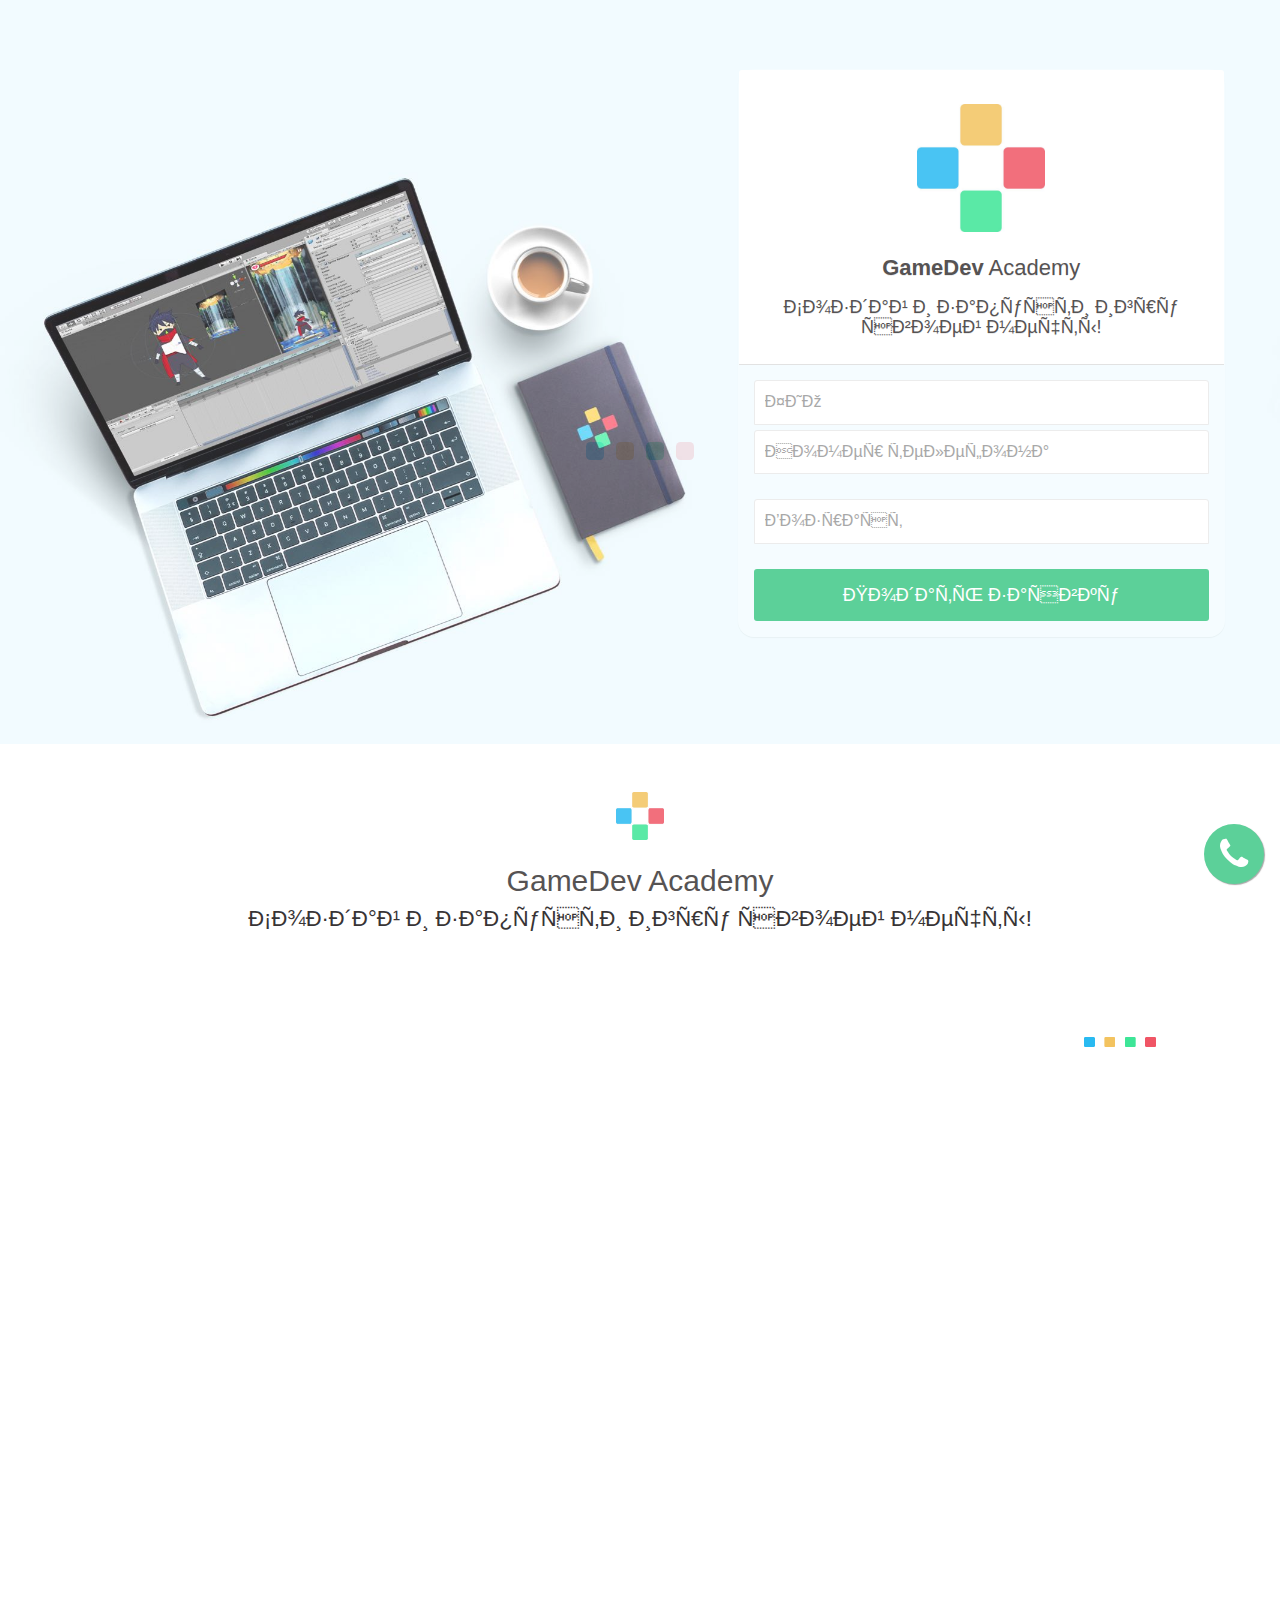
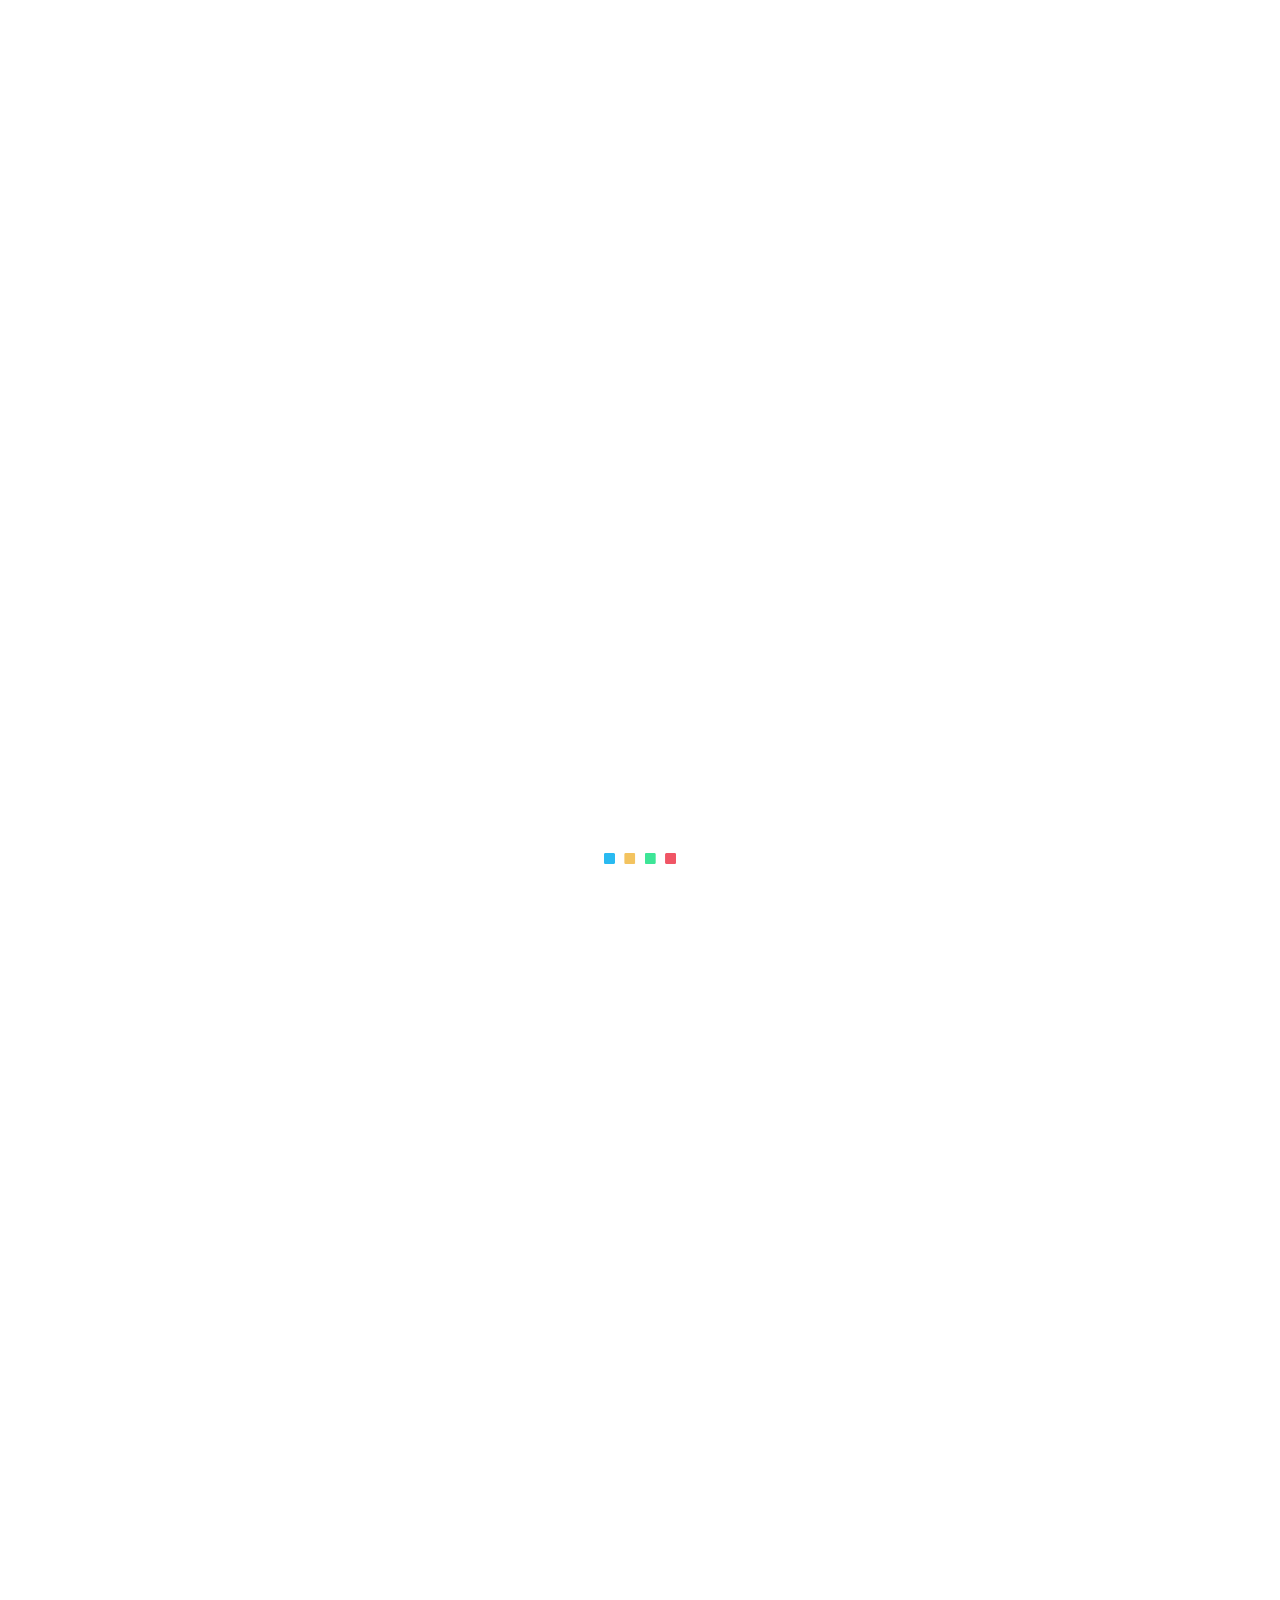
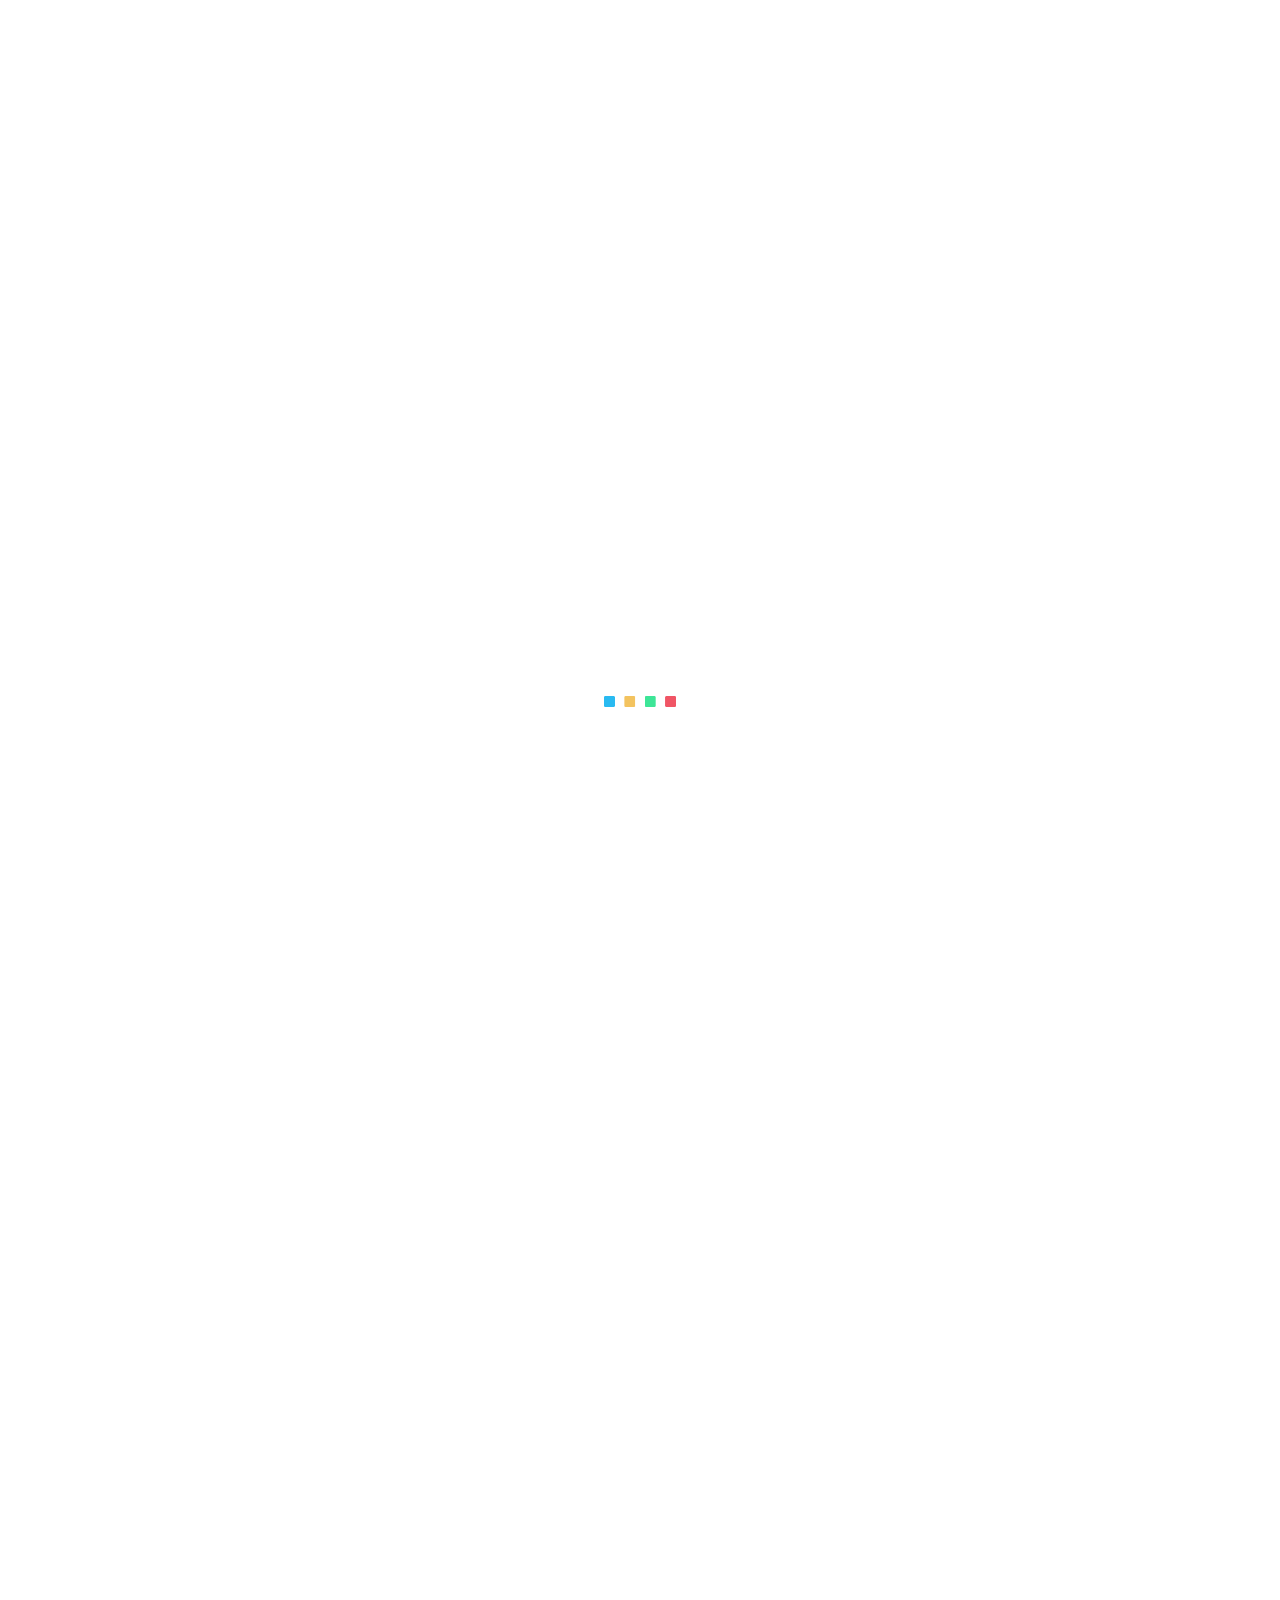
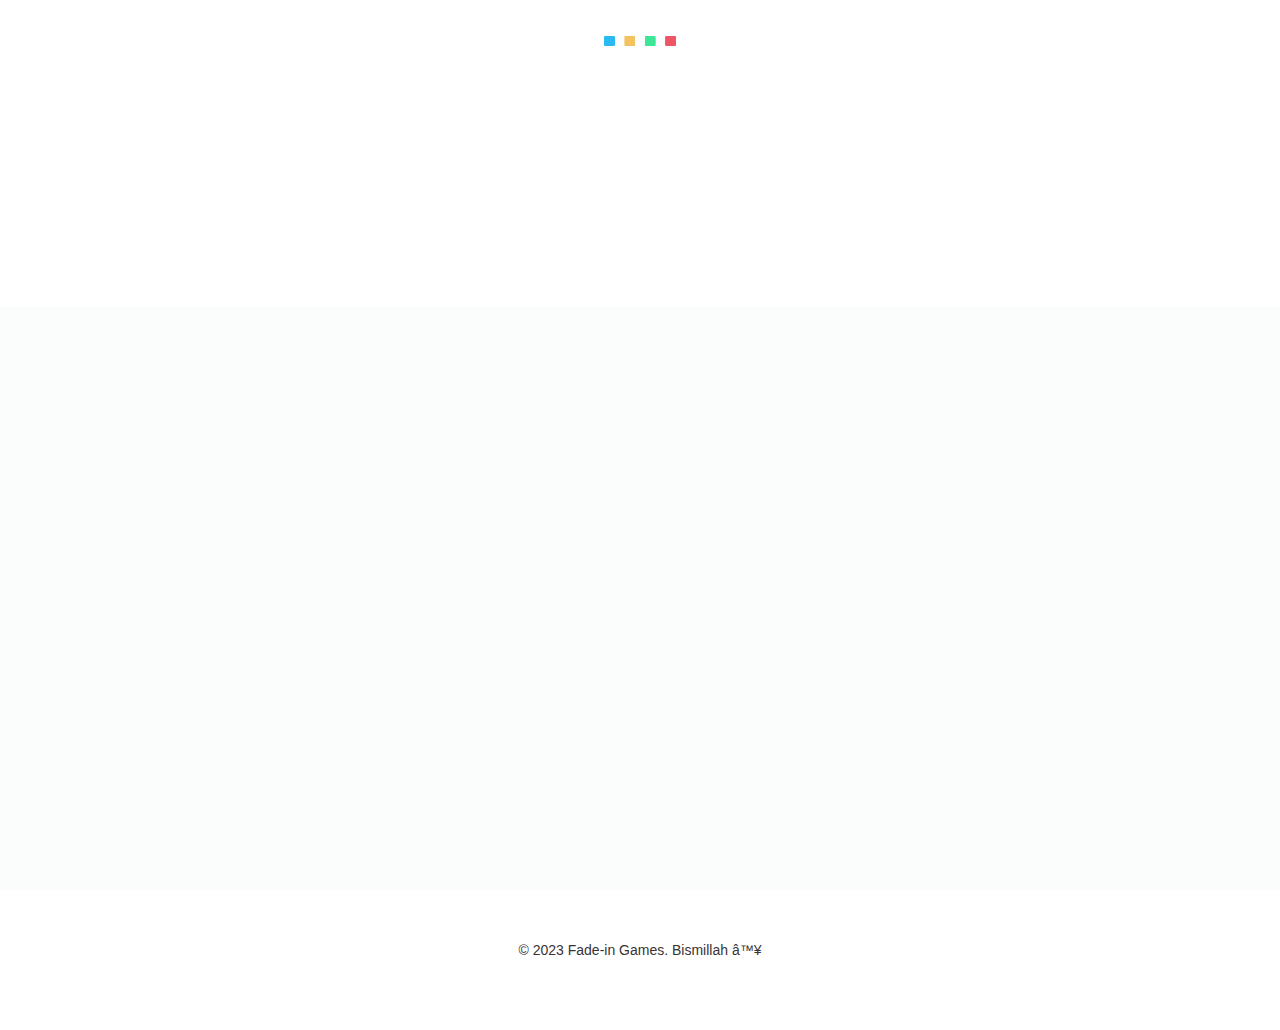
==== index.html @ 9c3e8453 "Program photo changed" ====
<!DOCTYPE html>
<html lang="en">
<head>

	<!-- Yandex.Metrika counter -->
	<script type="text/javascript" >
	   (function(m,e,t,r,i,k,a){m[i]=m[i]||function(){(m[i].a=m[i].a||[]).push(arguments)};
	   m[i].l=1*new Date();k=e.createElement(t),a=e.getElementsByTagName(t)[0],k.async=1,k.src=r,a.parentNode.insertBefore(k,a)})
	   (window, document, "script", "https://mc.yandex.ru/metrika/tag.js", "ym");

	   ym(52351150, "init", {
	        id:52351150,
	        clickmap:true,
	        trackLinks:true,
	        accurateTrackBounce:true,
	        webvisor:true
	   });
	</script>
	<noscript><div><img src="https://mc.yandex.ru/watch/52351150" style="position:absolute; left:-9999px;" alt="" /></div></noscript>
	<!-- /Yandex.Metrika counter -->
	
	<!-- Global site tag (gtag.js) - Google Analytics -->
	<script async src="https://www.googletagmanager.com/gtag/js?id=UA-133959847-2"></script>
	<script>
	  window.dataLayer = window.dataLayer || [];
	  function gtag(){dataLayer.push(arguments);}
	  gtag('js', new Date());

	  gtag('config', 'UA-133959847-2');
	</script>

	<!-- Facebook Pixel Code -->
	<script>
	  !function(f,b,e,v,n,t,s)
	  {if(f.fbq)return;n=f.fbq=function(){n.callMethod?
	  n.callMethod.apply(n,arguments):n.queue.push(arguments)};
	  if(!f._fbq)f._fbq=n;n.push=n;n.loaded=!0;n.version='2.0';
	  n.queue=[];t=b.createElement(e);t.async=!0;
	  t.src=v;s=b.getElementsByTagName(e)[0];
	  s.parentNode.insertBefore(t,s)}(window, document,'script',
	  'https://connect.facebook.net/en_US/fbevents.js');
	  fbq('init', '600857067360847');
	  fbq('track', 'PageView');
	</script>
	<noscript><img height="1" width="1" style="display:none"
	  src="https://www.facebook.com/tr?id=600857067360847&ev=PageView&noscript=1"
	/></noscript>
	<!-- End Facebook Pixel Code -->
 
	<meta charset="utf-8">
	<meta name="viewport" content="width=device-width, initial-scale=1.0">
	<meta name="description" content="">
	<title>GameDev Academy - Академия разработок видеоигр</title>

	<link rel="shortcut icon" href="images/gda_small_logo.png" />
	 
	<link rel="stylesheet" href="https://stackpath.bootstrapcdn.com/bootstrap/4.1.3/css/bootstrap.min.css" integrity="sha384-MCw98/SFnGE8fJT3GXwEOngsV7Zt27NXFoaoApmYm81iuXoPkFOJwJ8ERdknLPMO" crossorigin="anonymous">
	<link href="css/bootstrap.css" rel="stylesheet">
	 
	<link href="css/main.css" rel="stylesheet">
	<link rel="stylesheet" href="css/animate.css">
 
    <!-- Font Awesome -->
    <link rel="stylesheet" href="https://maxcdn.bootstrapcdn.com/font-awesome/4.5.0/css/font-awesome.min.css">

	<script src="js/wow.min.js"></script>
  	<script>new WOW().init();</script>
  	<script src="https://ajax.googleapis.com/ajax/libs/jquery/2.2.4/jquery.min.js"></script>
  	<!-- <script src="telegramform.js"></script> -->
  	<script src="js/pace.js"></script>
  	<script src="js/smoothscroll.js"></script>

  	<!-- Latest compiled and minified JavaScript -->
	<script src="https://maxcdn.bootstrapcdn.com/bootstrap/3.3.7/js/bootstrap.min.js" integrity="sha384-Tc5IQib027qvyjSMfHjOMaLkfuWVxZxUPnCJA7l2mCWNIpG9mGCD8wGNIcPD7Txa" crossorigin="anonymous"></script>

  	<script type="text/javascript">
  		$('#myModal').on('shown.bs.modal', function () {
		  $('#myInput').trigger('focus')
		})
  	</script>

  	<script>
	  const scriptURL = 'https://script.google.com/macros/s/AKfycbx-vYdTCWG-w7_hTdAY9pn3_7yDJIlyj8lQNQ4iPvwIzpbuR6Q/exec'
	  const form = document.forms['submit-to-google-sheet']

	  form.addEventListener('submit', e => {
	    e.preventDefault()
	    fetch(scriptURL, { method: 'POST', body: new FormData(form)})
	      .then(response => console.log('Success!', response))
	      .catch(error => console.error('Error!', error.message))
	  })
	</script>

</head>

<body>
		<!-- <div class="preloader"></div> -->
	    <div class="spn_hol">
	        <div class="spinner">
	            <div class="bounce1"></div>
	            <div class="bounce2"></div>
	            <div class="bounce3"></div>
	            <div class="bounce4"></div>
	        </div>
	    </div>

		<main id="HOME" class="masthead" role="main">

            <!-- <nav class="navbar navbar-default navbar-fixed-top navbar-expand-lg navbar-expand-md" role="navigation">
                <div class="container">
                	<div class="navbar-header">
                        <button type="button" class="navbar-toggle" data-toggle="collapse" data-target="#myNavbar">
                            <span class="icon-bar"></span>
                            <span class="icon-bar"></span>
                            <span class="icon-bar"></span>                        
                        </button>
                        <a class="navbar-brand" href="#">
                            <img src="images/logo.jpg" alt="Logo">
                        </a>
                    </div>

                    <div class="collapse navbar-collapse" id="myNavbar">
                        <ul class="nav navbar-nav navbar-right">
                            <li><a href="#HOME">ГЛАВНАЯ </a> </li>
                            <li><a href="#COURSES">КУРСЫ </a> </li>
                            <li><a href="#PORTFOLIO">ПОРТФОЛИО </a></li>
                            <li><a href="#CONTACT">КОНТАКТЫ </a> </li>
                        </ul>
                    </div>
                </div>
            </nav> -->
			<div class="container home-container">
	 
				<div class="row">
					<div class="col-md-7 col-lg-7"></div>
					<div class="col-md-5 col-lg-5 col-sm-12 col-md-inset-7 col-lg-inset-7 subscribe">

	                    <div class="panel panel-default" id="form">
	                        <div class="panel-heading">                                
	                            <div class="row-fluid user-row">
	                                <img src="images/gda_logo.jpg" class="img-responsive" alt="Conxole Admin" width="128px"/>
	                                <h1>
	                                	<strong>GameDev</strong> Academy
	                                </h1>
	                            	<h2>
	                            		Создай и запусти игру своей мечты!
	                            	</h2>
	                            </div>
	                        </div>
	                        <div class="panel-body">
	                            <form autocomplete="off" class="form-signin" method="POST" target="_self" action="https://docs.google.com/forms/d/e/1FAIpQLSfU4tK6GaS7bMU9CHMwV8aLepUBGXRO9-pkcdLb3U8bGS9gng/formResponse">
	                                <fieldset>
	                                    <input class="form-control" placeholder="ФИО" id="username" type="text" name="entry.1613875098">
	                                    <input class="form-control" placeholder="Номер телефона" id="phone" type="text" pattern="\+7\d{10}||\+7 \d{10}" required oninvalid="setCustomValidity('Пожалуйста введите номер телефона в формате +7 777 111 22 33')"
    										onchange="try{setCustomValidity('')}catch(e){}" name="entry.1629780840">
    									<br>
	                                    <input class="form-control" placeholder="Возраст" id="age" type="text" name="entry.1872492607">
	                                    <br>
                                		<input class="modal-type" type="hidden" id="typeModal" value="Заявка" name="entry.125601594">
	                                    <input class="wow bounceIn btn btn-lg btn-success btn-block" type="submit" id="submit" value="Подать заявку">
	                                </fieldset>
	                            </form>
	                        </div>
	                        </div>
	                    </div>

						<span id="result" class="alertMsg"></span> </div>
					</div>
	 
					<!-- <a href="index.html#COURSES" class="scrollto">
						<p style="color: #383435">УЗНАТЬ БОЛЬШЕ</p>
						<p class="scrollto--arrow">
							<img src="images/scroll_down.png" alt="scroll down arrow">
						</p>
					</a> -->
				</div>
			</div>
		</main>
 
 		<!-- Main Info -->
		<div class="section-title wow fadeIn data-wow-duration="1s" data-wow-delay=".5s"" id="COURSES">
	  			<img src="images/gda_logo.jpg" class="img-responsive" alt="Conxole Admin" width="48px" /> 

				<h3>GameDev Academy</h3>
				<h4>Создай и запусти игру своей мечты!</h4>
			
			<br/>

            <div class="row features">
                <div class="col-md-3 col-sm-12 col-xs-12"> </div>
                <div class="col-md-6 col-sm-12 col-xs-12 wow fadeIn" data-wow-duration="1s" data-wow-delay=".5s">
					<div class="embed-responsive embed-responsive-16by9">
						<!-- <iframe src="https://player.vimeo.com/video/205907600" class="embed-responsive-item"></iframe> -->
						<iframe width="560" height="315" src="https://www.youtube.com/embed/Qjyi-Yd_zhw" frameborder="0" allow="accelerometer; autoplay; encrypted-media; gyroscope; picture-in-picture" allowfullscreen></iframe>
					</div>
				<br/>
				</div>
			</div>
		</div>

		<!-- <hr/> -->
		<a href="" data-toggle="modal" data-target="#apply">
			<img src="images/gda_hor_logo.jpg" width="72px" style="margin: auto; display: block;">
		</a>

		<div class="section-title wow fadeIn">
			<h3>Наши курсы</h3>
			<h4>Сейчас открыт набор в группы</h4>
		</div>

		<!-- Courses -->
		<section class="row features row-eq-height">

			<div class="col-md-1"></div>
			<div class="col-sm-12 col-md-10">

				<div class="row">

					<div class="row-eq-height col-md-4 col-sm-12 col-xs-12 wow fadeInUp data-wow-duration="1s" data-wow-delay=".5s"">
		              <div class="card mb-4 shadow-sm" style="padding: 0px 0px 8px 0px; background-color: #FBFCFC;">
						<a href="" data-toggle="modal" data-target="#infoScripting">
		                	<img class="card-img-top" src="images/1.jpg" data-holder-rendered="true">
		                </a>
		                <div class="card-body" align="center">

			                <h6 style="margin-left: 16px; text-align: left;">
			                	- Обучение в программах: Unity 3D, Visual Studio. <br/>
								- Программирование на языке C#, создание UI/UX, сборка собственных проектов...
								<a href="" data-toggle="modal" data-target="#infoScripting">
									<strong>подробнее</strong>
								</a>
			                </h6>
		                  
		                  	<br/>

		                  	<button class="btn btn-error" data-toggle="modal" data-whatever="Программирование" data-target="#apply" style="margin: 4px;">
		                  		Подать заявку
		                  	</button>

                            <!-- <input class="wow bounceIn btn btn-error" data-toggle="modal" data-whatever="Программирования" data-target="#apply" style="margin: 4px;" value="Подать заявку"> -->

		                	<!-- <small class="text-muted">8 недель</small> -->
		                </div>
		              </div>
		            </div>
					<div class="row-eq-height col-md-4 col-sm-12 col-xs-12 wow fadeInUp data-wow-duration="1s" data-wow-delay=".5s"">
		              <div class="card mb-4 shadow-sm" style="padding: 0px 0px 8px 0px; background-color: #FBFCFC;">
						<a href="" data-toggle="modal" data-target="#infoAnimation">
		                	<img class="card-img-top" src="images/2.jpg" data-holder-rendered="true">
		                </a>
		                <div class="card-body" align="center">

			                <h6 style="margin-left: 16px; text-align: left;">
			                	- Обучение в программах: Adobe Photoshop, Animate. <br/>
			                	- Раскадровка, аниматика, композиция кадров,
			                	правило трех, расстановка камеры...
								<a href="" data-toggle="modal" data-target="#infoAnimation">
									<strong>подробнее</strong>
								</a>
			                </h6>
		                  
		                  	<br/>

		                  	<button class="btn btn-warning" data-toggle="modal" data-whatever="Анимация" data-target="#apply" style="margin: 4px;">
		                  		Подать заявку
		                  	</button>
		                  	<!-- <input class="wow bounceIn btn btn-warning" data-toggle="modal" data-whatever="Анимация" data-target="#apply" style="margin: 4px;" value="Подать заявку"> -->

		                </div>
		              </div>
		            </div>
					<div class="row-eq-height col-md-4 col-sm-12 col-xs-12 wow fadeInUp data-wow-duration="1s" data-wow-delay=".5s"">
		              <div class="card mb-4 shadow-sm" style="padding: 0px 0px 8px 0px; background-color: #FBFCFC;">
						<a href="" data-toggle="modal" data-target="#infoConceptArt">
		                	<img class="card-img-top" src="images/3.jpg" data-holder-rendered="true">
		            	</a>
		                <div class="card-body" align="center">

			                <h6 style="margin-left: 16px; text-align: left;">
			                	- Обучение в программах: Adobe Photoshop, Paint Tool Sai. <br/>
								- Cоздание персонажа и иллюстраций, поиск стилистики, сеттинга, цветовых решений...
								<a href="" data-toggle="modal" data-target="#infoConceptArt">
									<strong>подробнее</strong>
								</a>
			                </h6>
		                  
		                  	<br/>

		                  	<button class="btn btn-info" data-toggle="modal" data-whatever="Концепт-арт" data-target="#apply" style="margin: 4px;">
		                  		Подать заявку
		                  	</button>
                            <!-- <input class="wow bounceIn btn btn-info" data-toggle="modal" data-whatever="Концепт-арт" data-target="#apply" style="margin: 4px;" value="Подать заявку"> -->

		                  	<!-- <button class="btn btn-info" data-toggle="modal" data-target="#infoConceptArt" style="margin: 4px;" >
		                  		Инфо
		                  	</button> -->
		                	<!-- <small class="text-muted">8 недель</small> -->

		                </div>
		              </div>
		            </div>


                	<!-- Modal info concept-->
					<div class="modal fade" id="infoConceptArt" tabindex="-1" role="dialog" aria-labelledby="exampleModalCenterTitle" aria-hidden="true">
					  <div class="modal-dialog modal-lg modal-dialog-centered" role="document">
					    <div class="modal-content">
					      <div class="modal-header">
					        <h4 class="modal-title" id="exampleModalLongTitle">	
					        	Курс "Концепт-арт"
					        </h4>
					        <button type="button" class="close" data-dismiss="modal" aria-label="Close">
					          <span aria-hidden="true">&times;</span>
					        </button>
					      </div>
					      <div class="modal-body">
					      	<img class="card-img-top" src="images/concept_info.jpg" data-holder-rendered="true">
		                	<h6>
							Концепт-арт - для тех, кому нравится придумывать и создавать. На занятиях вы сосредоточитесь на создании собственных персонажей, основываясь на придуманных вами сеттинге и истории.  <br/><br/>

							Начиная с выбора цветовой гаммы и заканчивая составлением листа с вариациями дизайна персонажей, студент узнает, каково это быть концепт-художником и дизайнером персонажей для кино, комиксов и видеоигр. Также особое внимание будет уделено поиску гармонии между персонажами, существами и средой, в которой они существуют. <br/><br/>

							Помимо всего этого, во время курса студенты создадут собственное портфолио и узнают, как правильно представлять работы, демонстрировать умения и уверенно подавать заявки на будущую работу. <br/><br/><br/>

							На этом курсе вы изучите: <br/><br/>

							1. Теория: "Как создать запоминающихся персонажей, их личности и историю"<br/>
							2. Теория: "Как передать общие черты характера через цветовые палитры, физические и внешние аспекты"<br/>
							3. Теория: "Разработка сеттинга и среды с гармоничной связью миром и персонажем"<br/>
							4. Теория: "Создание различных вариаций , поиск решений, правильное использование референсов" <br/>
							5. Теория: "Доработка существующей идеи и новые концептуальные работы для профессионального портфолио"<br/>
							6. Теория: "Как продвигать свое творчество в соцсетях, под руководством наставника"
					      	</h6>
					  	  </div>
					      <div class="modal-footer">
					      	<button onclick="closeModal()" class="btn btn-success" data-toggle="modal" data-target="#apply" data-whatever="Концепт-арт" style="margin: 4px;">
					      		Подать заявку
					      	</button>
					        <button type="button" data-dismiss="modal" class="btn btn-info">
					        	Закрыть
					        </button>
					      </div>
					    </div>
					  </div>
					</div>
                	<!-- Modal info animation-->
					<div class="modal fade" id="infoAnimation" tabindex="-1" role="dialog" aria-labelledby="exampleModalCenterTitle" aria-hidden="true">
					  <div class="modal-dialog modal-lg modal-dialog-centered" role="document">
					    <div class="modal-content">
					      <div class="modal-header">
					        <h4 class="modal-title" id="exampleModalLongTitle">	
					        	Курс "Анимация"
					        </h4>
					        <button type="button" class="close" data-dismiss="modal" aria-label="Close">
					          <span aria-hidden="true">&times;</span>
					        </button>
					      </div>
					      <div class="modal-body">
					      	<img class="card-img-top" src="images/animation_info.jpg" data-holder-rendered="true">
		                	<h6>
					        Курс компьютерной 2D-анимации в программе поможет всем, кто мечтал создать свою собственную анимацию. Если вы хотите создавать атмосферные сцены и миры, завораживающие зрителя, но не знаете с чего начать, дверь для вас широко открыта! <br/><br/>  
 							 
							Курс строится на анимации готовых гейм иллюстраций, создании визуальных и атмосферных эффектов для готового игрового продукта. Тут есть все, что нужно для начала — знакомство с инструментами и их возможностями, погружение в принципы игровой анимации, постоянная практика и проекты, которые после войдут в ваше портфолио.<br/><br/>
							 
							Курс посвящен основам компьютерной 2D анимации в программе Adobe Animate и Adobe Photoshop. Для обучения подойдет любая версия этой программы. Кроме практических уроков, Вы так же сможете познакомиться с теоретическими основами анимационного производства и принципами анимации.  <br/><br/><br/>
							 
							 
							Вы также научитесь различным приемам Флэш анимации и сможете создать свою собственную. На этом курсе вы получите:  <br/><br/>

							1. Теория: Что такое анимация.
							Практика: Виды анимации. Знакомство с Adobe Animate. <br/> 
							2. Теория: 12 принципов анимации.
							Практика: Скачущий мячик с отстающими элементами.  <br/>
							3. Теория: Кинопроизводство.
							Практика: Движение по траектории «Бабочка»  <br/>
							4. Теория: Разработка персонажа.
							Практика: Прыжок лягушки.  <br/>
							5. Теория: Композиция кинокадра.
							Практика: Походка человека.  <br/>
							6. Теория: Сценарий и Раскадровка.
							Практика: Ротоскопинг – добавление анимации в видео.  <br/>
							7. Теория: Липсинк.
							Практика: Липсинк персонажа – говорящий персонаж.  <br/><br/>
							 
							+ Дополнительный урок по конвертированию видео и размещению в инстаграм.
					      	</h6>
					      </div>
					      <div class="modal-footer">
					      	<button onclick="closeModal()" class="btn btn-success" data-toggle="modal" data-target="#apply" data-whatever="Анимация" style="margin: 4px;">
					      		Подать заявку
					      	</button>
					        <button type="button" data-dismiss="modal" class="btn btn-info">
					        	Закрыть
					        </button>
					      </div>
					    </div>
					  </div>
					</div>
                	<!-- Modal info code-->
					<div class="modal fade" id="infoScripting" tabindex="-1" role="dialog" aria-labelledby="exampleModalCenterTitle" aria-hidden="true">
					  <div class="modal-dialog modal-lg modal-dialog-centered" role="document">
					    <div class="modal-content">
					      <div class="modal-header">
					        <h4 class="modal-title" id="exampleModalLongTitle">	
					        	Курс "Программирование в Unity3D"
					        </h4>
					        <button type="button" class="close" data-dismiss="modal" aria-label="Close">
					          <span aria-hidden="true">&times;</span>
					        </button>
					      </div>
					      <div class="modal-body">
					      	<img class="card-img-top" src="images/code_info.jpg" data-holder-rendered="true">
		                	<h6>
					      	Разработка игр – это не только написание самого кода. Данная профессия  позволяет исполнить мечту увлечённого геймера: сделать игру, в которой не будет недостатков. <br/><br/>

							Разработчик игр отвечает за концепцию и прототип игры, выбирает средства для реализации проекта.<br/><br/>
							 
							Чтобы попробовать себя в качестве разработчика игр, студенты освоят основы программирования, разовьют вкус и стиль. <br/><br/>

							Каждая неделя посвящена новой теме, где основной упор идёт на практику. Начиная с простых игр, вы постепенно познакомитесь с фундаментом программирования: переменные, функции, циклы и массивы. <br/><br/> 
							 
							На этом курсе вы получите:<br/>

							1. Введение:
							Этапы разработки игр. Основные жанры игр. Механики игр. Геймплей.<br/>

							- Введение в интерфейс игрового движка Unity Воссоздание основных механик на примере популярных игр: <br/>
							1) Runner (Subway surfer) - изучение inputs and outputs, colliders <br/>
							2) Horror game (Slenderman) - изучение terrain, постановка света, level design, AI enemy <br/>
							- Разработка собственного проекта. Описание проекта - идея, геймплей, механика, цель (game core loop) <br/>
							- Build проекта на определенную платформу <br/>
							- Загрузка на Play Market или App store
					      	</h6>
					      </div>
					      <div class="modal-footer">
					      	<button type="button" onclick="closeModal()" class="btn btn-success" data-toggle="modal" data-target="#apply" data-whatever="Программирование" style="margin: 4px;">
								Подать заявку
					      	</button>
					        <button type="button" data-dismiss="modal" class="btn btn-info">
					        	Закрыть
					        </button>
					      </div>
					    </div>
					  </div>
					</div>
                	<!-- Modal apply -->
					<div class="modal fade" id="apply" tabindex="-1" role="dialog" aria-labelledby="exampleModalCenterTitle" aria-hidden="true">
					  <div class="modal-dialog modal-dialog-centered" role="document">
					    <div class="modal-content">

                        <form autocomplete="off" class="form-signin" method="POST" target="_self" action="https://docs.google.com/forms/d/e/1FAIpQLSfU4tK6GaS7bMU9CHMwV8aLepUBGXRO9-pkcdLb3U8bGS9gng/formResponse">
					      <div class="modal-header">
					        <h5 class="modal-title" id="exampleModalLongTitle">
					        	Я готов создать свою игру!
					        	<br/>
					        	<small>Бесплатная консультация</small>
					        </h5> 
					        <button type="button" class="close" data-dismiss="modal" aria-label="Close">
					          <span aria-hidden="true">&times;</span>
					        </button>
					      </div>
					      <div class="modal-body modal-body-signin">
                                
                                <input class="form-control" placeholder="ФИО" id="usernameModal" type="text" name="entry.1613875098">
                                <input class="form-control" placeholder="Номер телефона" id="phoneModal" type="text" name="entry.1629780840">
                                <input class="form-control" placeholder="Возраст" id="ageModal" type="text" name="entry.1872492607">
                                <input class="modal-type" type="hidden" id="typeModal" value="" name="entry.125601594">

					      </div>
					      <div class="modal-footer">
					        <button type="submit" class="btn btn-success">
					        	Отправить
					        </button>
					        <button type="button" data-dismiss="modal" class="btn btn-info">
					        	Закрыть
					        </button>
					      </div>
                        </form>

					    </div>
					  </div>
					</div>

				</div>

			</div>
 
		</section>
		
		<!-- <hr/> -->
		<a href="" data-toggle="modal" data-target="#apply">
			<img src="images/gda_hor_logo.jpg" width="72px" style="margin: auto; display: block;">
		</a>
		<br/>

		<!-- Portfolio  -->
		<div class="container" id="PORTFOLIO">

			<div class="section-title wow fadeIn">
				<h3>Наше портфолио</h3>
				<h4>Не верьте нам на слово - смотрите на наши работы </h4>
			</div>

			<br/>
			
			<section class="row breath">

	            <div class="container">
	                <div class="row">
	                    <div class="col-md-6  wow fadeInRight" data-wow-duration="1s" data-wow-delay=".5s">
	                        <!-- TITLE -->
	                        <div class="inner_about_title" align="center">
                        		<img src="images/animja_logo.jpg" alt="animja" width="150px">
	                        	<h4 align="center">
	                        		Animja
	                        	</h4>
	                        	<h5 align="center">
	                        		аркадная 2Д игра в японской стилистике
	                        	</h5>
	                        </div>
	                        <br/>
	                        <div class="inner_about_desc">

	                            <div class="download-btn" align="center">
	                            <!-- BUTTON -->
	                                <a href="https://itunes.apple.com/kz/app/animja/id1339512969?mt=8">
	                                    <img height="48px" src="images/appstore.jpg" alt="appstore_icon" style="margin: 4px;">
	                                </a>
	                                <a href="https://play.google.com/store/apps/details?id=com.strixit.ninjashuriken&hl=en_US">
	                                    <img height="48px" src="images/google.jpg" alt="google_icon" style="margin: 4px;">
	                                </a>
	                            </div>

	                        </div>
	                    </div>
	                    <div class="col-md-6">
	                        <div class="about_phone wow fadeInLeft" data-wow-duration="1s" data-wow-delay=".5s">
	                        <!-- PHONE -->
	                    		<br/><br/>
	                            <img src="images/animja_screen.jpg" style="max-width: 100%;">
	                        </div>
	                    </div>
	                </div>

	                <br/><br/><br/><br/><br/><br/>

	                <div class="row" align="center">
	                    <div class="col-md-6">
	                        <div class="about_phone wow fadeInLeft" data-wow-duration="1s" data-wow-delay=".5s">
	                        <!-- PHONE -->
	                            <img src="images/pets_screen.jpg" style="max-width: 100%;">
	                    		<br/><br/>
	                        </div>
	                    </div>
	                    <div class="col-md-6  wow fadeInRight" data-wow-duration="1s" data-wow-delay=".5s">
	                        <!-- TITLE -->
	                        <div class="inner_about_title" align="center">
                        		<img src="images/pets_logo.jpg" alt="animja" width="150px">
	                        	<h4 align="center">
	                        		Pets - Ui Zhanuarlary
	                        	</h4>
	                        	<h5 align="center">
	                        		детский интерактивный журнал
	                        	</h5>
	                        </div>
	                        <br/>
	                        <div class="inner_about_desc">

	                            <div class="download-btn" align="center">
	                            <!-- BUTTON -->
	                                <a href="https://itunes.apple.com/kz/app/pets-ui-zhanuarlary/id1437300686?mt=8">
	                                    <img height="48px" src="images/appstore.jpg" alt="appstore_icon" style="margin: 4px;">
	                                </a>
	                                <a href="https://play.google.com/store/apps/details?id=kz.fadein.pets&hl=bg">
	                                    <img height="48px" src="images/google.jpg" alt="google_icon" style="margin: 4px;">
	                                </a>
	                            </div>

	                        </div>
	                    </div>
	                </div>
        		</div>

	            <div class="col-md-3 col-lg-4">
	            </div>
	            <div class="col-xs-12 col-sm-12 col-md-6 col-lg-4 wow fadeInUp data-wow-duration="1s" data-wow-delay=".5s"">
	            <br/><br/>
	            	<button class="btn btn-success btn-lg btn-block" data-toggle="modal" data-whatever="Заявка" data-target="#apply" style="margin: 4px;">
	                  		Подать заявку
                  	</button>
	            </div>

			</section>

		</div>

		<!-- <hr/> -->
		
		<a href="" data-toggle="modal" data-target="#apply">
			<img src="images/gda_hor_logo.jpg" width="72px" style="margin: auto; display: block;">
		</a>
		<br/>
		<!-- Our team	   -->
		<!--
		<div class="container">

			<div class="section-title wow fadeInUp">
				<h3>Преподаватели</h3>
				<h4>Мы знаем как делать игры и знаем что тебе нужно</h4>
			</div>
			<br/>
			<section class="row row-eq-height">

	            <div class="row-eq-height col-xs-12 col-sm-12 col-md-4 col-lg-4 wow fadeInUp data-wow-duration="1s" data-wow-delay=".5s"">

		            <div class="card hovercard row-eq-height">
		                <div class="cardheader-blue">

		                </div>
		                <div class="avatar">
		                    <img alt="" src="images/artie.jpg">
		                </div>
		                <div class="info">
		                    <div class="title">
		                        Диана
			                    <h5>
			                    	Концепт-арт
			                    </h5>
		                    </div>

			                    <i>Концепт-арт - это способ передачи своих идей, путь создания собственных историй и персонажей.</i><br/><br/>
		                </div>
		                <div class="bottom">
		                	<a href="https://irondude.artstation.com/">irondude.artstation.com</a>
		                </div>
		            </div>

	            </div>
	            <div class="row-eq-height col-xs-12 col-sm-12 col-md-4 col-lg-4 wow fadeInUp data-wow-duration="1s" data-wow-delay=".5s"">

		            <div class="card hovercard row-eq-height">
		                <div class="cardheader-orange">

		                </div>
		                <div class="avatar">
		                    <img alt="" src="images/temoki.jpg">
		                </div>
		                <div class="info">
		                    <div class="title">
		                        Темирлан
			                    <h5>
			                    	2D Анимация
			                    </h5>
		                    </div>

			                    <i>В анимации нет границ и можно воплотить в реальность любые фантазии. </i><br/><br/>
		                </div>
		                <div class="bottom">
		                	<a href="https://temokisan.artstation.com/">temokisan.artstation.com</a>
		                </div>
		            </div>

	            </div>
	            <div class="row-eq-height col-xs-12 col-sm-12 col-md-4 col-lg-4 wow fadeInUp data-wow-duration="1s" data-wow-delay=".5s"">

		            <div class="card hovercard">
		                <div class="cardheader-red">

		                </div>
		                <div class="avatar">
		                    <img alt="" src="images/sakewa.jpg">
		                </div>
		                <div class="info">
		                    <div class="title">
		                        Сакен
			                    <h5>
			                    	Программирование 
			                    </h5>
		                    </div>

			                    <i>Видеоигры - это отличный способ познать окружающий мир. </i><br/><br/>
		                </div>
		                <div class="bottom">
		                	<a href="https://itunes.apple.com/kz/developer/saken-sydykov/id1267724909">www.bit.ly/sakewa</a>
		                </div>
		            </div>

	            </div>
	            <div class="col-md-3 col-lg-4">
	            </div>
	            <div class="col-xs-12 col-sm-12 col-md-6 col-lg-4 wow fadeInUp data-wow-duration="1s" data-wow-delay=".5s"">
	            <br/>
	            	<button class="btn btn-success btn-lg btn-block" data-toggle="modal" data-whatever="Заявка" data-target="#apply" style="margin: 4px;">
	                  		Подать заявку
                  	</button>
	            </div>
			</section>
		</div>
		-->
		<!-- <hr/> -->
		<!-- <img src="images/gda_hor_logo.jpg" width="72px" style="margin: auto; display: block;"> -->
		<!-- Prising list	   -->
		<div class="container">
 
			<div class="section-title wow fadeInUp">
				<h3>Цены</h3>
				<h4>"Самые лучшие инвестиции — в знания" <br/> <small>Бенджамин Франклин</small></h4>
			</div>
			<section class="row">
			
		            <div class="col-xs-12 col-sm-12 col-md-4 col-lg-4 wow fadeInUp data-wow-duration="1s" data-wow-delay=".5s"">
		                <div class="db-wrapper">
		                    <div class="db-pricing-eleven db-bk-color">
		                        <div class="price-one">
		                            	Бесплатно <br/><br/>
	                                <h6 style="color: #fff;">Стоимость урока</h6>
		                        </div>
		                        <div class="type-sale-one">
	                            	Пробный урок
		                        </div>
		                        <div class="price-content" style="margin-top: 32px;">
	                            	<h5 style="font-weight: 600; font-size: 14; margin: 0px;">
	                            		Длительность урока
	                            	</h5>
	                            	1 час
	                            	<h5 style="font-weight: 600; font-size: 14; margin: 0px; margin-top: 16px;">
	                            		Утром
	                            	</h5>
	                            	с 9.00 до 10.00
	                            	<h5 style="font-weight: 600; font-size: 14; margin: 0px; margin-top: 16px;">
	                            		Вечером
	                            	</h5>
	                            	с 19.30 до 20.30

	                            	<br/>

		                  	<button class="btn btn-info" data-toggle="modal" data-whatever="Концепт-арт" data-target="#apply" style="margin: 4px; margin-top: 16px;">
		                  		Подать заявку
		                  	</button>
		                        </div>
		                        
		                    </div>
		                </div>
		            </div>
		            <div class="col-xs-12 col-sm-12 col-md-4 col-lg-4 wow fadeInUp data-wow-duration="1s" data-wow-delay=".5s"">
		                <div class="db-wrapper">
			                <div class="db-pricing-eleven db-bk-color">
			                    <div class="price-two">
		                            <sup>&#8376</sup> 120000 <br/><br/>
	                                <h6 style="color: #fff;">Стоимость полного курса</h6>
			                    </div>
			                    <div class="type-sale-two">
			                        Fast
			                    </div>
		                        <div class="price-content" style="margin-top: 32px;">
	                            	<h5 style="font-weight: 600; font-size: 14; margin: 0px;">
	                            		Длительность курса
	                            	</h5>
	                            	12 недель
	                            	 
	                            	<h5 style="font-weight: 600; font-size: 14; margin: 0px; margin-top: 16px;">
	                            		Количество часов
	                            	</h5>
	                            	24 часа
	                            	<h5 style="font-weight: 600; font-size: 14; margin: 0px; margin-top: 16px;">
	                            		Программа
	                            	</h5>
	                            	Теория, домашние задания, проверка

					      	<button onclick="closeModal()" class="btn btn-warning" data-toggle="modal" data-target="#apply" data-whatever="Fast" style="margin: 4px; margin-top: 16px;">
					      		Подать заявку
					      	</button>
		                        </div>
		                        
			                </div>
	                    </div>
		            </div>
		            <div class="col-xs-12 col-sm-12 col-md-4 col-lg-4 wow fadeInUp data-wow-duration="1s" data-wow-delay=".5s"">
		                <div class="db-wrapper">
			                <div class="db-pricing-eleven db-bk-color">
			                    <div class="price-three">
		                            <sup>&#8376</sup> 180000 <br/><br/>
	                                <h6 style="color: #fff;">Стоимость полного курса</h6>
			                    </div>
			                    <div class="type-sale-three">
			                       	Detail
			                    </div>
		                        <div class="price-content" style="margin-top: 32px;">
	                            	<h5 style="font-weight: 600; font-size: 14; margin: 0px;">
	                            		Длительность курса
	                            	</h5>
	                            	12 недель
	                            	 
	                            	<h5 style="font-weight: 600; font-size: 14; margin: 0px; margin-top: 16px;">
	                            		Количество часов
	                            	</h5>
	                            	48 часов
	                            	<h5 style="font-weight: 600; font-size: 14; margin: 0px; margin-top: 16px;">
	                            		Программа
	                            	</h5>
	                            	FAST + практика, работа над ошибками

					      	<button onclick="closeModal()" class="btn btn-error" data-toggle="modal" data-target="#apply" data-whatever="Detail" style="margin: 4px; margin-top: 16px;">
					      		Подать заявку
					      	</button>
		                        </div>
		                        
			                </div>
		                </div>
		            </div>
		            <div class="col-md-3 col-lg-4">
		            </div>
		            <div class="col-xs-12 col-sm-12 col-md-6 col-lg-4 wow fadeInUp data-wow-duration="1s" data-wow-delay=".5s"">
		            <br/>
		            <br/>
		            </div>

			</section>
 
		</div>

		<!-- <br/> -->
		<!-- <hr/> -->
		
		<a href="" data-toggle="modal" data-target="#apply">
			<img src="images/gda_hor_logo.jpg" width="72px" style="margin: auto; display: block;">
		</a>

		<!-- Partners section  -->
		<div class="section-title wow fadeIn">
			<h3>Наши партнеры</h3>
		</div>
	
		<section class="row clientlogo breath wow fadeIn">
		<br/>
			<div class="col-md-3 col-xs-3 col-sm-3 text-center"> 
				<a href="http://xgameclub.kz">
					<img src="images/xgames.jpg" alt="X-Games">
				</a>
			</div>
			<div class="col-md-3 col-xs-3 col-sm-3 text-center"> 
				<a href="https://www.almau.edu.kz/">
					<img src="images/almau.jpg" alt="AlmaU">
				</a>
			</div>
			<div class="col-md-3 col-xs-3 col-sm-3 text-center"> 
				<a href="http://yessenovfoundation.org/">
					<img src="images/yessenov.jpg" alt="Yessenov foundation">
				</a>
			</div>
			<div class="col-md-3 col-xs-3 col-sm-3 text-center"> 
				<a href="https://kbtu.kz/">
					<img src="images/kbtu.jpg" alt="BEQ">
				</a>
			</div>
		</section>
 
		<br><br>

	</div><! --/container -->
 
	    <! -- ******************** FOOTER ******************** -->	  
		<main class="footercta" role="main" id="CONTACT">
			<div class="container">
				<h3 class="wow fadeIn">
					<strong>Остались вопросы?</strong>
					Будем рады ответить!
				</h3>
				<br/><br/>
 
			    <div class="row wow fadeIn">
			        <div class="col-md-8">
			            <div class="well well-sm">
			                <form class="form-signin" autocomplete="off" method="POST" target="_self" action="https://docs.google.com/forms/d/e/1FAIpQLSfU4tK6GaS7bMU9CHMwV8aLepUBGXRO9-pkcdLb3U8bGS9gng/formResponse">
				                <div class="row">
				                    <div class="col-md-6">
                                		<input class="modal-type" type="hidden" id="typeModal" value="Письмо" name="entry.125601594">
				                        <div class="form-group">
				                            <label for="username" style="color: #292929;">
				                                Как Вас зовут? </label>
				                            <div class="input-group">
				                                <!-- <span class="input-group-addon"><span class="fa fa-user"></span>
				                                </span> -->
				                                <input class="form-control" placeholder="ФИО" id="usernameMessage" type="text" name="entry.1613875098">
				                            </div>
				                        </div>
				                        <div class="form-group">
				                            <label for="email" style="color: #292929;">
				                                E-mail адрес </label>
				                            <div class="input-group">
				                                <!-- <span class="input-group-addon"><span class="fa fa-envelope"></span>
				                                </span> -->
	                                    		<input type="email" class="form-control" placeholder="E-mail" id="emailMessage" name="entry.1061126149">
				                            </div>
				                        </div>
				                        <div class="form-group">
				                            <label for="phone" style="color: #292929;">
				                                Телефон </label>
				                            <div class="input-group">
				                                <!-- <span class="input-group-addon"><span class="fa fa-phone"></span>
				                                </span> -->
				                                <input class="form-control" placeholder="Номер телефона" id="phoneMessage" type="text" name="entry.1629780840">
				                            </div>
				                        </div>
				                    </div>
				                    <div class="col-md-6">
				                        <div class="form-group">
				                            <label for="name" style="color: #292929;">
				                                Сообщение</label>
				                            <textarea name="entry.360291476" id="messageMessage" class="form-control" rows="9" cols="25" required="required"
				                                placeholder="Сообщение"></textarea>
				                        </div>
				                    </div>
				                    <div class="col-md-12">
	                                    <input class="btn btn-lg btn-success btn-block" type="submit" id="submit" value="Отправить">
				                    </div>
				                </div>
			                </form>
			            </div>
			        </div>
			        <div class="col-md-4">
			            <form>
			            <legend>Наши контакты:</legend>
			            <address>
	                        <strong>Fade-in Games</strong><br>
	                        <!-- Шумный Переулок 2, 4 этаж, 050060<br> -->
	                        Алматы, Казахстан<br>
	                        <a href="tel:+7-747-207-7017">Тел: +7 706 607 3476</a>
			            </address>
	                    <address>
	                        <strong>Email:</strong><br>
	                        <a href="mailto:#" style="font-weight: bold;text-decoration: underline; color: #5173bd;">fadein.games@gmail.com</a>
	                    </address>

	                        <!-- <a href="https://vk.com/f4d3in" style="margin-right: 12px;">
	                        	<img src="images/vk.png" width="25px">
	                        </a> -->
	                    	<a href="https://www.instagram.com/gamedev.academy/" style="margin-right: 12px;">
	                    		<img src="images/instagram.png" width="25px">
	                    	</a>
	                    	<!-- <a href="https://t.me/F4d3in" style="margin-right: 12px;">
	                    		<img src="images/telegram.png" width="25px">
	                    	</a> -->
	                    	<a href="https://www.facebook.com/GameDevAcademy-106012707634114/">
	                    		<img src="images/facebook.png" width="25px">
	                    	</a>
			            </form>
			        </div>
			    </div>
			</div><! --/container -->
		</main><! --/main -->
 
		<div class="container">
			<section class="row breath">
				<div class="col-md-12 footerlinks">
					<p>&copy; 2023 Fade-in Games. Bismillah ♥</p>
				</div>
			</section><! --/section -->
		</div><! --/container -->
	    <a href="tel:+7-706-607-3476" class="float">
		<i class="fa fa-phone my-float"></i>
		</a>


 
<!-- <script src="js/jquery.js"></script>
<script src="js/bootstrap.js"></script>
<script src="js/easing.js"></script>
<script src="js/nicescroll.js"></script>
 
 
<script>

 $(function() {
    $('.scrollto, .gototop').bind('click',function(event){
		 var $anchor = $(this);
		 $('html, body').stop().animate({
         scrollTop: $($anchor.attr('href')).offset().top
          }, 1500,'easeInOutExpo');
     event.preventDefault();
      });
  });
        
</script> -->
 
</body>
</html>
---- css/main.css ----
/*	################################################################

	Author: Carlos Alvarez
	URL: http://alvarez.is

	Project Name: LANDON - Bootstrap 3 Theme
	Version: 1.0
	URL: http://blacktie.co
	

################################################################# */ 
/*=============================================================
    Authour URL: www.designbootstrap.com
    
    http://www.designbootstrap.com/

    License: MIT     
========================================================  */


/* CSS-only ribbon styles    */

/*Custom font family*/

@font-face {
font-family: "Manrope Thin";
src: url("css/fonts/Manrope/thin.otf") format("opentype");
}
@font-face {
font-family: "Manrope Light";
src: url("css/fonts/Manrope/light.otf") format("opentype");
}
@font-face {
font-family: "Manrope Regular";
src: url("css/fonts/Manrope/regular.otf") format("opentype");
}
@font-face {
font-family: "Manrope Medium";
src: url("css/fonts/Manrope/medium.otf") format("opentype");
}
@font-face {
font-family: "Manrope Bold";
src: url("css/fonts/Manrope/bold.otf") format("opentype");
}
@font-face {
font-family: "Manrope Semi Bold";
src: url("css/fonts/Manrope/semibold.otf") format("opentype");
}

.row:before{
  display: inline-block;
}
.row:after{
  display: inline-block;
}

.row-eq-height {
  display: -webkit-box;
  display: -webkit-flex;
  display: -ms-flexbox;
  display:         flex;
}

.showcss{ display:block;}
.hidecss{ display:none;}

.cnrflash
{
    /*Position correctly within container*/
    position: absolute;
    right: 3px;
    z-index: 1; /*Set overflow to hidden, to mask inner square*/
    overflow: hidden; /*Set size and add subtle rounding  		to soften edges*/
    width: 100px;
    height: 100px;
    border-radius: 3px 5px 3px 0;
}
.cnrflash-inner
{
    /*Set position, make larger then 			container and rotate 45 degrees*/
    position: absolute;
    bottom: 0;
    right: 0;
    width: 145px;
    height: 145px;
    -ms-transform: rotate(45deg); /* IE 9 */
    -o-transform: rotate(45deg); /* Opera */
    -moz-transform: rotate(45deg); /* Firefox */
    -webkit-transform: rotate(45deg); /* Safari and Chrome */
    -webkit-transform-origin: 100% 100%; /*Purely decorative effects to add texture and stuff*/ /* Safari and Chrome */
    -ms-transform-origin: 100% 100%;  /* IE 9 */
    -o-transform-origin: 100% 100%; /* Opera */
    -moz-transform-origin: 100% 100%; /* Firefox */
    background-image: linear-gradient(90deg, transparent 50%, rgba(255,255,255,.1) 50%), linear-gradient(0deg, transparent 0%, rgba(1,1,1,.2) 50%);
    background-size: 4px,auto, auto,auto;
    background-color: #aa0101;
    box-shadow: 0 3px 3px 0 rgba(1,1,1,.5), 0 1px 0 0 rgba(1,1,1,.5), inset 0 -1px 8px 0 rgba(255,255,255,.3), inset 0 -1px 0 0 rgba(255,255,255,.2);
}
.cnrflash-inner:before, .cnrflash-inner:after
{
    /*Use the border triangle trick to make  				it look like the ribbon wraps round it's 				container*/
    content: " ";
    display: block;
    position: absolute;
    bottom: -16px;
    width: 0;
    height: 0;
    border: 8px solid #800000;
}
.cnrflash-inner:before
{
    left: 1px;
    border-bottom-color: transparent;
    border-right-color: transparent;
}
.cnrflash-inner:after
{
    right: 0;
    border-bottom-color: transparent;
    border-left-color: transparent;
}
.cnrflash-label
{
    /*Make the label look nice*/
    position: absolute;
    bottom: 0;
    left: 0;
    display: block;
    width: 100%;
    padding-bottom: 5px;
    color: #fff;
    text-shadow: 0 1px 1px rgba(1,1,1,.8);
    font-size: 0.95em;
    font-weight: bold;
    text-align: center;
}

.jumbotron {
background: #358CCE;
color: #FFF;
border-radius: 0px;
}
.jumbotron-sm { padding-top: 24px;
padding-bottom: 24px; }
.jumbotron small {
color: #FFF;
}

@import url(http://fonts.googleapis.com/css?family=Titillium+Web:300);
@import url(http://weloveiconfonts.com/api/?family=entypo);
*, *:before, *:after {
  margin:0;
  padding:0;
  -webkit-box-sizing:border-box;
  -moz-box-sizing:border-box;
  box-sizing:border-box;
}
#gal {
  position:relative;
  width:600px;
  height:300px;
  margin:0 auto;
  top:20px;
  background:white;
  -webkit-transform:translate3d(0, 0, 0);
  -moz-transform:   translate3d(0, 0, 0);
  -ms-transform:    translate3d(0, 0, 0);
  -o-transform:     translate3d(0, 0, 0);
  transform:        translate3d(0, 0, 0);
}
#gal ul {list-style-type:none;}
input[type="radio"] {
  position:absolute;
  left:0;
  display:block;
  width:40px;
  height:75px;
  border:0;
  outline:none;
  cursor:pointer;
  opacity:0;
  z-index:9;
}
.galnav h4{

}
input[value="one"] {top:0;}
input[value="two"] {top:75px;}
input[value="three"] {top:150px;}
input[value="four"] {top:225px;}
input[type="radio"] + label {
  position:absolute;
  left:0;
  width:40px;
  height:75px;
  background:#333;
  z-index:7;
  -webkit-transition:left .1s, width .1s;
  -moz-transition:left .1s, width .1s;
  -ms-transition:left .1s, width .1s;
  -o-transition:left .1s, width .1s;
  transition:left .1s, width .1s;
}
input[value="one"] + label {top:0;}
input[value="two"] + label {top:75px;}
input[value="three"] + label {top:150px;}
input[value="four"] + label {top:225px;}
[class*="entypo-"]:before {
  position:absolute;
  font-family: 'Manrope Thin', 'Arial', sans-serif;
}
label[class*="entypo-"]:before {
  top:25px;
  left:15px;
  font-size:1.5rem;
  color:white;
}
a[class*="entypo-"]:before {
  top:3px;
  left:3px;
  font-size:1.5rem;
  color:#333;
}
a:hover[class*="entypo-"]:before {
  color:tomato;
}
figure, figure img, figcaption {
  position:absolute;
  top:0;
  right:0;
}
figure {
  bottom:0;
  left:0;
  width:600px;
  height:300px;
  display:block;
  overflow:hidden;
}
figure img {
  bottom:0;
  left:0;
  display:block;
  width:600px;
  height:300px;
  -webkit-transform:translateX(600px);
  -moz-transform:translateX(600px);
  -ms-transform:translateX(600px);
  -o-transform:translateX(600px);
  transform:translateX(600px);
  -webkit-transition:all .15s;
  -moz-transition:all .15s;
  -o-transition:all .15s;
  transition:all .15s;
}
figcaption {
  display:block;
  width:300px;
  height:300px;
  padding-top:100px;
  background:transparent;
  text-align:right;
  z-index:1;
  -webkit-transform:translateX(300px);
  -moz-transform:translateX(300px);
  -ms-transform:translateX(300px);
  -o-transform:translateX(300px);
  transform:translateX(300px);
  -webkit-transition:all .25s;
  -moz-transition:all .25s;
  -o-transition:all .25s;
  transition:all .25s;
}
figcaption nav ul {display:inline-block;padding:3px 15px;background:white;}
figcaption nav ul li {display:inline-block;margin-left:5px;}
figcaption nav ul li a {position:relative;display:block;width:30px;height:30px;text-decoration:none;color:white;}
figcaption p {display:inline-block;padding:5px 15px;background:white;font-family: 'Manrope Thin', 'Arial', sans-serif; font-weight:300;color:#333;}

input[type="radio"]:checked + label {left:-17px;width:75px;background:tomato;}
input[type="radio"]:checked + label:before {font-size:2.5rem;top:15px;left:28px;}
input[type="radio"]:checked ~ figure img {
  -webkit-transform:translatex(0px);
  -moz-transform:translatex(0px);
  -ms-transform:translatex(0px);
  -o-transform:translatex(0px);
  transform:translatex(0px);
}
input[type="radio"]:checked ~ figure figcaption {
  -webkit-transform:translateX(0px);
  -moz-transform:translateX(0px);
  -ms-transform:translateX(0px);
  -o-transform:translateX(0px);
  transform:translateX(0px);
  z-index:8;
}


/*============================================================
PRICING STYLES
==========================================================*/
.db-button-color-square {
    color: #fff;
    background-color: rgba(0, 0, 0, 0.50);
    border: none;
    border-radius: 0px;
    -webkit-border-radius: 0px;
    -moz-border-radius: 0px;
}

.db-button-color-square:hover {
    color: #fff;
    background-color: rgba(0, 0, 0, 0.50);
    border: none;
}


.db-pricing-eleven {
    margin-bottom: 30px;
    margin-top: 50px;
    text-align: center;
    box-shadow: 0 0 5px rgba(0, 0, 0, .5);
    color: #fff;
    line-height: 30px;
    -webkit-border-radius: 16px;
    -moz-border-radius: 16px;
    border-radius: 16px;
}

.db-pricing-eleven ul {
    list-style: none;
    margin: 0;
    text-align: center;
    padding-left: 0px;
}

.db-pricing-eleven ul li {
    padding-top: 20px;
    padding-bottom: 20px;
    cursor: pointer;
}

.db-pricing-eleven ul li i {
    margin-right: 5px;
}


.db-pricing-eleven .price-one {
    background-color: #29BAF1;
    -webkit-border-radius: 16px 16px 0px 0px;
    -moz-border-radius: 16px 16px 0px 0px;
    border-radius: 16px 16px 0px 0px;
    padding: 40px 20px 20px 20px;
    font-size: 48px;
    font-weight: 900;
    color: #FFFFFF;
}
.db-pricing-eleven .price-two {
    background-color: #F2C35E;
    -webkit-border-radius: 16px 16px 0px 0px;
    -moz-border-radius: 16px 16px 0px 0px;
    border-radius: 16px 16px 0px 0px;
    padding: 40px 20px 20px 20px;
    font-size: 48px;
    font-weight: 900;
    color: #FFFFFF;
}
.db-pricing-eleven .price-three {
    background-color: #EF5565;
    -webkit-border-radius: 16px 16px 0px 0px;
    -moz-border-radius: 16px 16px 0px 0px;
    border-radius: 16px 16px 0px 0px;
    padding: 40px 20px 20px 20px;
    font-size: 48px;
    font-weight: 900;
    color: #FFFFFF;
}

.db-pricing-eleven .price-content {
  
    color: #383435;
    padding-bottom: 24px;
}
.db-pricing-eleven .type-sale-one {
    background-color: #3D8ED2;
    padding: 25px 15px;
    font-weight: 900;
    text-transform: uppercase;
    font-size: 24px;
}
.db-pricing-eleven .type-sale-two {
    background-color: #E6B752;
    padding: 25px 15px;
    font-weight: 900;
    text-transform: uppercase;
    font-size: 24px;
}
.db-pricing-eleven .type-sale-three {
    background-color: #CC4857;
    padding: 25px 15px;
    font-weight: 900;
    text-transform: uppercase;
    font-size: 24px;
}

.db-bk-color {
    background-color: #FBFCFC;
}

.db-pricing-eleven .price small {
    color: #B8B8B8;
    display: block;
    font-size: 12px;
    margin-top: 22px;
}

.db-pricing-eleven .pricing-footer {
    padding: 20px;
}

.db-attached > .col-lg-4,
.db-attached > .col-lg-3,
.db-attached > .col-md-4,
.db-attached > .col-md-3,
.db-attached > .col-sm-4,
.db-attached > .col-sm-3 {
    padding-left: 0;
    padding-right: 0;
}

.db-pricing-eleven.popular {
    margin-top: 10px;
}

    .db-pricing-eleven.popular .price {
        padding-top: 80px;
    }



@import url(https://fonts.googleapis.com/css?family=Karla:400,700);

.dad {
    background: url("../images/number.jpg") center center;
}

.fig {
  color: #fcfcfc;
	font-family: 'Manrope Thin', 'Arial', sans-serif;
	font-weight: 400;
	font-size: 4em;
	text-align: center;
	border-radius: 30px;
	display: inline-block;
	padding: 15px;
	width: 250px;
	-webkit-transition: all 1s ease;
	transition: all 1s ease;
}

.fig:hover {
	border-radius: 0px;
	color: #333;
	background: rgba(0,0,0,.5);

	cursor: pointer;
}

@charset "utf-8";

body{
	font-family:'Manrope Thin', 'Arial', sans-serif;
  font-weight:10;
	background:#FFF;
	font-weight:300;
	height:100%;
	margin:0;
	padding:0;
	color:#94a3a8;
	}
	
strong,b{
	font-weight:600;
	}

h1{font-size:22px;margin:18px 0;color:#383435;}
h2{font-size:18px;margin:16px 0;color:#383435;}
h3{font-size:30px;margin:10px 0;color:#383435;}
h4{font-size:22px;margin:10px 0;color:#383435;}
/*h5{font-size:28px;font-weight:600;margin:15px 0;color:#384047;}*/
h5{font-size:18px;margin:10px 0;color:#383435;}
h6{font-size:16px;margin:10px 0;color:#383435;}
p{color:#383435;}

a{color:#5173bd;}
a:hover,a:focus{color:#5173bd;}

.form-signin input[type="text"] {
    margin-bottom: 5px;
    border-bottom-left-radius: 0;
    border-bottom-right-radius: 0;
}
.form-signin input[type="password"] {
    margin-bottom: 10px;
    border-top-left-radius: 0;
    border-top-right-radius: 0;
}
.form-signin .form-control {
    position: relative;
    font-size: 16px;
    font-family: 'Manrope Light', 'Arial', sans-serif;
    height: auto;
    padding: 10px;
    border: 1px solid #E9E9E9;
    -webkit-box-sizing: border-box;
    -moz-box-sizing: border-box;
    box-sizing: border-box;
}

.modal-body {

  padding: 8px 16px 8px 16px;
  background-color: #fbfbfb;
}
.modal-body-signin {

  padding: 8px 16px 8px 16px;
  background-color: #fbfbfb;
}
.modal-body-signin .form-control {
    position: relative;
    font-size: 16px;
    font-family: 'Manrope Light', 'Arial', sans-serif;
    height: auto;
    padding: 10px;
    border: 0.5px solid #E9E9E9;
    -webkit-box-sizing: border-box;
    -moz-box-sizing: border-box;
    box-sizing: border-box;
}

.modal-footer {

  margin: 0px;
}

.form-modal .form-control {
    margin-top: 8px;
    margin-bottom: 8px;
    position: relative;
    font-size: 16px;
    font-family: 'Manrope Light', 'Arial', sans-serif;
    height: auto;
    padding: 10px;
    -webkit-box-sizing: border-box;
    -moz-box-sizing: border-box;
    box-sizing: border-box;
}

.img-responsive {
  display: block;
  max-width: 100%;
  height: auto;
  margin: 24px;
  margin-left: auto;
  margin-right: auto;
}
.panel {
  margin-bottom: 20px;
  background-color: rgba(255, 255, 255, 0.25);
  border: 1px solid transparent;
  border-radius: 16px;
  -webkit-box-shadow: 0 1px 1px rgba(0, 0, 0, .05);
  box-shadow: 0 1px 1px rgba(0, 0, 0, .05);
}

.panel .panel-heading {

  background-color: white;
}

.preloader{
	background-color:#FFFFFF;
	position:fixed;
	width:100%;
	height:100%;
	z-index:9999999;
	}

.pace{
	-webkit-pointer-events:none;
	pointer-events:none;
	-webkit-user-select:none;
	-moz-user-select:none;
	user-select:none;
	z-index:9999999;
	position:fixed;
	margin:auto;
	top:0;
	left:0;
	right:0;
	bottom:0;
	height:2px;
	width:100%;
	background:#fff;
	}
	
.pace .pace-progress{
	-webkit-box-sizing:border-box;
	-moz-box-sizing:border-box;
	-ms-box-sizing:border-box;
	-o-box-sizing:border-box;
	box-sizing:border-box;
	-webkit-transition:width 1s ease-in-out 1s linear;
	-moz-transition:width 1s ease-in-out 1s linear;
	-ms-transition:width 1s ease-in-out 1s linear;
	-o-transition:width 1s ease-in-out 1s linear;
	transition:width 1s ease-in-out 1s linear;
	-webkit-transform:translate3d(0,0,0);
	-moz-transform:translate3d(0,0,0);
	-ms-transform:translate3d(0,0,0);
	-o-transform:translate3d(0,0,0);
	transform:translate3d(0,0,0);
	max-width:100%;position:fixed;
	z-index:9999999;display:block;
	position:absolute;
	left:0px;
	top:0px;
	height:100%;
	background:#61b5f0;
	}
	
.pace.pace-inactive{display:none;}

.btn,.btn-lg,.input-lg{border-radius:3px;}

.form-control{
	border-radius:3px;
	-webkit-box-shadow:none;
	box-shadow:none;border:0;
	}
	
.input-lg{height:55px;}

.btn-lg,.btn-group-lg>.btn{
	padding:10px 28px;
	height:52px;
	}
.breath{margin:50px auto;}

.highlight{background:#f4f4f4;margin-top:40px;}

.masthead{
	position:relative;
	padding: 24px 0px 32px;
	color:#FFF;
	text-align:center;
	text-shadow:0 1px 0 rgba(0,0,0,.1);
	background-color:#6883cc;
	background-image:url("../images/home.jpg");
	background-repeat:no-repeat;
	background-position:center center;
	background-attachment:fixed;
	-webkit-background-size:cover;
	-moz-background-size:cover;
	-o-background-size:cover;
	background-size:cover;
	}

.masthead .container{
	animation:fadein 2s;
	-moz-animation:fadein 2s;
	-webkit-animation:fadein 2s;
	-o-animation:fadein 2s;
	}


.number{
	position:relative;
	padding:80px 15px;
	color:#FFF;
	background-color:#6883cc;
	background: url("../images/rin.jpg");
	background-repeat:no-repeat;
	background-position:center center;
	background-attachment:fixed;
	-webkit-background-size:cover;
	-moz-background-size:cover;
	-o-background-size:cover;
	background-size:cover;
	}

.number .container{
	animation:fadein 2s;
	-moz-animation:fadein 2s;
	-webkit-animation:fadein 2s;
	-o-animation:fadein 2s;
	}

.loading *{
	-webkit-animation:none!important;
	-moz-animation:none!important;
	-ms-animation:none!important;
	-o-animation:none!important;
	}

@keyframes fadein{
	from{opacity:0;
	-webkit-transform:translateY(-30px);
	-moz-transform:translateY(-30px);
	transform:translateY(-30px);}
	to{opacity:1;
	-webkit-transform:translateY(0);
	-moz-transform:translateY(0);
	transform:translateY(0);}}
	
@-moz-keyframes fadein { /* Firefox */
	 from {
	 opacity:0;
	 -webkit-transform: translateY(-30px);
	-moz-transform: translateY(-30px);
	transform: translateY(-30px);
	}to{opacity:1;-webkit-transform:translateY(0);-moz-transform:translateY(0);transform:translateY(0);}
	}

@-webkit-keyframes fadein { /* Safari and Chrome */
	 from {
	 opacity:0;
	 -webkit-transform: translateY(-30px);
	-moz-transform: translateY(-30px);
	transform: translateY(-30px);
}

to {
	opacity:1;
	-webkit-transform: translateY(0);
	-moz-transform: translateY(0);
	transform: translateY(0);
}
}
@-o-keyframes fadein { /* Opera */
 from {
 opacity:0;
 -webkit-transform: translateY(-30px);
-moz-transform: translateY(-30px);
transform: translateY(-30px);
}
to {
	opacity:1;
	-webkit-transform: translateY(0);
	-moz-transform: translateY(0);
	transform: translateY(0);
}
}
/*animation ends*/

.logo {
	text-align:center;
}
.btn-large {
	font-size:18px;
	padding:20px 50px;
	margin:5px 10px;
}
.btn-success {
  background-color: #3FC887;
  background-image:none;
  border: 0;
  line-height: 1.8;
}
.btn-success:hover, .btn-success:focus, .btn-success:active {
  background-color: #36AA74;
  color:#FFF;
  border: 0;
}
.btn-error {
  background-color: #EF5565;
  color: #fff;
  background-image:none;
  border: 0;
  line-height: 1.8;
}
.btn-error:hover, .btn-error:focus, .btn-error:active {
  background-color: #CC4857;
  color:#FFF;
  border: 0;
}
.btn-warning {
  background-color: #F2C35E;
  background-image:none;
  border: 0;
  line-height: 1.8;
}
.btn-warning:hover, .btn-warning:focus, .btn-warning:active {
  background-color: #E6B752;
  color:#FFF;
  border: 0;
}
.btn-info {
  background-color: #46A6F7;
  background-image:none;
  border: 0;
  line-height: 1.8;
}
.btn-info:hover, .btn-info:focus, .btn-info:active {
  background-color: #3D8ED2;
  color:#FFF;
  border: 0;
}
.btn-primary {
	background-color: #2db6d8;
	background-image:none;
	border-color: rgba(0, 0, 0, 0.1) rgba(0, 0, 0, 0.1) rgba(0, 0, 0, 0.25);
}
.btn-primary:hover, .btn-primary:focus, .btn-primary:active {
	background-color: #209ab8!important;
	color:#FFF!important;
}
.subscribe {
	padding: 45px 0;
}
.alertMsg {
	float: left;
	font-size: 14px;
	display: block;
	padding: 5px 17px;
}


/* Boucing Arrow Animation */

@keyframes arrowbounce {
from {
-webkit-transform: translateY(0);
-moz-transform: translateY(0);
transform: translateY(0);
}
to {
	-webkit-transform: translateY(-20px);
	-moz-transform: translateY(-20px);
	transform: translateY(-20px);
}
}
@-moz-keyframes arrowbounce { /* Firefox */
from {
-webkit-transform: translateY(0);
-moz-transform: translateY(0);
transform: translateY(0);
}
to {
	-webkit-transform: translateY(-20px);
	-moz-transform: translateY(-20px);
	transform: translateY(-20px);
}
}
@-webkit-keyframes arrowbounce { /* Safari and Chrome */
from {
-webkit-transform: translateY(0);
-moz-transform: translateY(0);
transform: translateY(0);
}
to {
	-webkit-transform: translateY(-20px);
	-moz-transform: translateY(-20px);
	transform: translateY(-20px);
}
}
@-o-keyframes arrowbounce { /* Opera */
from {
-webkit-transform: translateY(0);
-moz-transform: translateY(0);
transform: translateY(0);
}
to {
	-webkit-transform: translateY(-20px);
	-moz-transform: translateY(-20px);
	transform: translateY(-20px);
}
}
.scrollto, .scrollto:hover {
	margin:30px;
	display:block;
	color:#000;
	text-decoration:none;
	width:200px;
	margin:0 auto;
}
.scrollto--arrow {
	padding:10px;
}
.scrollto--arrow img {
	animation: arrowbounce 1s alternate infinite;
	-moz-animation: arrowbounce 1s alternate infinite; /* Firefox */
	-webkit-animation: arrowbounce 1s alternate infinite; /* Safari and Chrome */
	-o-animation: arrowbounce 1s alternate infinite; /* Opera */
}
/*========== 3. HERO IMAGE ==============*/

.section-title {
	text-align:center;
	margin-top:48px;
	margin-bottom:30px;
}
.section-title h2 {
	color:#383435;
}
.section-title h4 {
	color:#383435;
}
.heroimg img, .clientlogo img {
	max-width:100%;
}
/*========== 4. FEATURES ==============*/

.features {
	margin:25px 0;
}
.thumbnail {
	border:0;
	text-align:center;
}
.thumbnail .caption p {
	color: #94a3a8;
}
/*Hover Animation*/

.thumbnail img {
	-moz-transition:all 0.6s ease;
	-webkit-transition:all 0.6s ease;
	-ms-transition:all 0.6s ease;
	-o-transition:all 0.6s ease;
	transition:all 0.6s ease;
}
.thumbnail:hover img {
	-moz-transform:scale(1.05);
	-webkit-transform:scale(1.05);
	-o-transform:scale(1.05);
	-ms-transform:scale(1.05);
	transform:scale(1.05);
	z-index:2;
}
/*========== 5. TESTIMONIALS ==============*/

.testblock {
	width:100%;
	height:auto;
	padding:20px;
	background:#FFF;
	-webkit-border-radius:5px;
	-moz-border-radius:5px;
	border-radius:5px;
	font-family: 'Manrope Light', 'Arial', sans-serif;
	font-style:italic;
	position:relative;
	line-height:28px;
	font-size:16px;
}
.testblock:after {
	top: 100%;
	left: 20%;
	border: solid transparent;
	content: " ";
	height: 0;
	width: 0;
	position: absolute;
	pointer-events: none;
	border-color: rgba(255, 255, 255, 0);
	border-top-color: #ffffff;
	border-width: 15px;
	margin-left: -15px;
}
.clientblock {
	margin-top:40px;
	margin-left:10px;
}
.clientblock img {
	float:left;
	-webkit-border-radius:100%;
	-moz-border-radius:100%;
	border-radius:100%;
}
.clientblock p {
	padding-left:80px;
	padding-top:13px;
}
.clientblock p strong {
	color:#384047;
	font-size:16px;
}
/* Animation */

.testblock {
	-moz-transition:all 0.6s ease;
	-webkit-transition:all 0.6s ease;
	-ms-transition:all 0.6s ease;
	-o-transition:all 0.6s ease;
	transition:all 0.6s ease;
}
.testblock:hover {
	-moz-transform:scale(1.05);
	-webkit-transform:scale(1.05);
	-o-transform:scale(1.05);
	-ms-transform:scale(1.05);
	transform:scale(1.05);
	z-index:2;
}
/*========== 6. PLANS AND PRICING ==============*/

.pricing {
	padding:25px;
	color:#FFF;
	text-align:center;
	-webkit-border-radius:5px;
	-moz-border-radius:5px;
	border-radius:5px;
}
.pricing .planname {
	text-transform:uppercase;
	font-weight:600;
}
.pricing .price {
	font-size:52px;
	font-weight:300;
	margin:10px 0;
}
.pricing .billing {
	text-transform:uppercase;
	color:#FFF;
	opacity:0.7;
}
.pricing .price .curr {
	display:inline-block;
	font-size:20px;
	vertical-align:super;
}
.pricing .price .per {
	display:inline-block;
	font-size:20px;
	vertical-align: baseline;
}
.color1 {
	background-color:#2ecc71;
}
.color2 {
	background-color:#1abc9c;
}
.color3 {
	background-color:#16a085;
}
/* Animation */

.pricing {
	-moz-transition:all 0.6s ease;
	-webkit-transition:all 0.6s ease;
	-ms-transition:all 0.6s ease;
	-o-transition:all 0.6s ease;
	transition:all 0.6s ease;
}
.pricing:hover {
	-moz-transform:scale(1.05);
	-webkit-transform:scale(1.05);
	-o-transform:scale(1.05);
	-ms-transform:scale(1.05);
	transform:scale(1.05);
	z-index:2;
}

/*========== 7. FAQ ==============*/

.faq p {
	margin-bottom:25px;
}

/*==========8. FOOTER ==============*/


.footercta {
	padding: 60px 15px;
	color: #383435;
	text-align: center;
	/*text-shadow: 0 1px 0 rgba(0, 0, 0, .1);*/
	background-color: #FBFCFC;
	background-image:url("../images/footer.jpg");
	background-repeat: no-repeat;
	background-position: center center;
	background-attachment: fixed;
	-webkit-background-size: cover;
	-moz-background-size: cover;
	-o-background-size: cover;
	background-size: cover;
}
.footerlinks {
	text-align:center;
}
.footerlinks a {
	text-align:center;
	padding:0 13px;
	display:inline-block;
	padding-bottom: 15px;
}

.well.well-sm{

    background-color: #FBFCFC;
    padding: 16px;
}

.js .animate-box {
  opacity: 0;
}

#fh5co-header-subscribe #email {
  padding-right: 9em;
}
#fh5co-header-subscribe button {
  position: absolute;
  top: 0;
  right: 10px;
  border-top-left-radius: 0px !important;
  border-bottom-left-radius: 0px !important;
}


/*My style*/
.float{
  position:fixed;
  width:60px;
  height:60px;
  bottom:16px;
  right:16px;
  background-color:#3FC887;
  color:#FFF;
  border-radius:50px;
  text-align:center;
  box-shadow: 1px 1px 1px #999;
}
.float:hover, .float:focus, .float:active {
  background-color: #36AA74;
}

.my-float{
  margin-top: 12px;
  color: white;
  font-size:36px !important;
}

.course-code-img {
  height: 100%;
  width: auto;
  text-align: center;
  vertical-align: text-bottom;
  background: url("../images/code.jpg") no-repeat center top;
  background-size:cover;
}

.card {
    padding-top: 20px;
    margin: 10px 0 20px 0;
    background-color: rgba(214, 224, 226, 0.2);
    border-top-width: 0;
    border-bottom-width: 2px;
    -webkit-border-radius: 16px;
    -moz-border-radius: 16px;
    border-radius: 16px;
    -webkit-box-shadow: none;
    -moz-box-shadow: none;
    box-shadow: none;
    -webkit-box-sizing: border-box;
    -moz-box-sizing: border-box;
    box-sizing: border-box;
}

.card-img-top {
    margin-top: 2px;
    -webkit-border-radius: 16px 16px 0px 0px;
    -moz-border-radius: 16px 16px 0px 0px;
    border-radius: 16px 16px 0px 0px;
}

.card.people {
    position: relative;
    display: inline-block;
    width: 170px;
    height: 300px;
    padding-top: 0;
    /*margin-left: 20px;*/
    overflow: hidden;
    vertical-align: top;
}

.card.people:first-child {
    margin-left: 0;
}

.card.hovercard {
    position: relative;
    padding-top: 0;
    /*margin: 8px 0px 0px 8px;*/
    overflow: hidden;
    text-align: center;
    -webkit-border-radius: 16px;
    -moz-border-radius: 16px;
    border-radius: 16px;
    background-color: rgba(214, 224, 226, 0.1);
}

.card.hovercard .cardheader-blue {
    background-color: #29BAF1;
    /*background-size: cover;*/
    height: 160px;
}
.card.hovercard .cardheader-orange {
    background-color: #F2C35E;
    /*background-size: cover;*/
    height: 160px;
}
.card.hovercard .cardheader-red {
    background-color: #F05565;
    /*background-size: cover;*/
    height: 160px;
}
.card.hovercard .avatar {
    position: relative;
    top: -100px;
    margin-bottom: -90px;
}

.card.hovercard .avatar img {
    width: 150px;
    height: 150px;
    max-width: 150px;
    max-height: 150px;
    -webkit-border-radius: 50%;
    -moz-border-radius: 50%;
    border-radius: 50%;
    border: 5px solid rgba(0,0,0,0.05);
}

.card.hovercard .info {
    text-align: left;
    padding: 4px 16px 10px;
}

.card.hovercard .info .title {
    text-align: center;
    margin-top: 8px;
    margin-bottom: 16px;
    font-size: 24px;
    line-height: 1;
    color: #262626;
    vertical-align: middle;
}

.card.hovercard .info .desc {
    overflow: hidden;
    font-size: 12px;
    line-height: 20px;
    color: #737373;
    text-overflow: ellipsis;
}

.card.hovercard .bottom {
    padding: 0 20px;
    margin-bottom: 17px;
}


.spn_hol {
    position: fixed;
    top: 0;
    left: 0;
    right: 0;
    bottom: 0;
    background: #fff;
    z-index: 50000;
    opacity: 1;
     -webkit-transition: all 1s;
    -moz-transition: all 1s;
    -o-transition: all 1s;
    transition: all 1s;
}
.spinner {
    position: absolute;
    top: 50%;
    margin-top: -12px;
    left: 50%;
    margin-left: -60px;
    height: 24px;
    width: 120px;
    text-align: center;
    display: block;
}
.spinner > div {
    width: 18px;
    height: 18px;
    margin: 4px;
    /*background-color: #333;*/
    border-radius: 25%;
    display: inline-block;
    -webkit-animation: bouncedelay 1.4s infinite ease-in-out;
    animation: bouncedelay 1.4s infinite ease-in-out;
    /* Prevent first frame from flickering when animation starts */
    
    -webkit-animation-fill-mode: both;
    animation-fill-mode: both;
}
.spinner .bounce1 {
    background-color: #29BAF1;
    -webkit-animation-delay: -0.32s;
    animation-delay: -0.32s;
}
.spinner .bounce2 {
    background-color: #F2C35E;
    -webkit-animation-delay: -0.16s;
    animation-delay: -0.16s;
}
.spinner .bounce3 {
    background-color: #3CE696;
    -webkit-animation-delay: -0.8s;
    animation-delay: -0.16s;
}
.spinner .bounce4 {
    background-color: #F05565;
    -webkit-animation-delay: -0.4s;
    animation-delay: -0.16s;
}
@-webkit-keyframes bouncedelay {
    0%, 80%, 100% {
        -webkit-transform: scale(0.0)
    }
    40% {
        -webkit-transform: scale(1.0)
    }
}
@keyframes bouncedelay {
    0%, 80%, 100% {
        transform: scale(0.0);
        -webkit-transform: scale(0.0);
    }
    40% {
        transform: scale(1.0);
        -webkit-transform: scale(1.0);
    }
}


/*==========9. CUSTOM MEDIA QUERIES==============*/

.navbar {
    margin-top: -100px
}
.navbar-brand {
    padding: 9px 15px;
}
@media(min-width:768px) {
    .navbar-default {
        background-color: transparent;
    }
    .navbar-default .navbar-nav>li>a {
        color: #B5B5B5;
    }
    .navbar-default .navbar-nav>li>a:hover {
        color: #f39c12;
    }
    .navbar-default .navbar-nav>li>a:focus {
        color: #B5B5B5;
    }
    .navbar-default {
        -webkit-transition: all 1s;
        -moz-transition: all 1s;
        -o-transition: all 1s;
        transition: all 1s;
        z-index: 110;
    }
    .navbar-brand img {
        padding-top: 25px;
        height: 45px;
        -webkit-transition: all 1s;
        -moz-transition: all 1s;
        -o-transition: all 1s;
        transition: all 1s;
    }
    .navbar-default .navbar-nav>li>a {
        -webkit-transition: all 1s;
        -moz-transition: all 1s;
        -o-transition: all 1s;
        transition: all 1s;
    }
    .navbar-nav>li>a {
        padding-top: 45px;
    }
}
@media (max-width: 768px) {
    .navbar-brand img {} .navbar-default {
        background-color: #fff !important;
    }
}
.navbar-default .navbar-nav>.active>a,
.navbar-default .navbar-nav>.active>a:hover,
.navbar-default .navbar-nav>.active>a:focus {
    background: transparent;
    color: #f39c12;
}


/*MEDIA QUERIES*/

@media (max-width: 991px) {
 h1 {
font-size: 35px;
line-height: 50px;
margin: 15px 0;
}
 h2 {
font-size: 35px;
}
 .testimonials [class*="col-"]:not(:first-child) {
 margin-top: 40px;
}
 .planpricing [class*="col-"]:not(:first-child) {
 margin-top: 30px;
}
 .breath {
margin: 30px auto;
}
}
 @media (max-width: 767px) {
 h1 {
font-size: 30px;
line-height: 40px;
}
 h2 {
font-size: 30px;
line-height: 40px;
}
 .subscribe [class*="col-"]:not(:first-child) {
 margin-top: 30px;
}
 .masthead {
padding: 40px 15px;
}
}
 @media (max-width: 480px) {
	 /*Media Queries for smaller devices*/
	 .masthead {
	background-attachment: scroll;
}

}
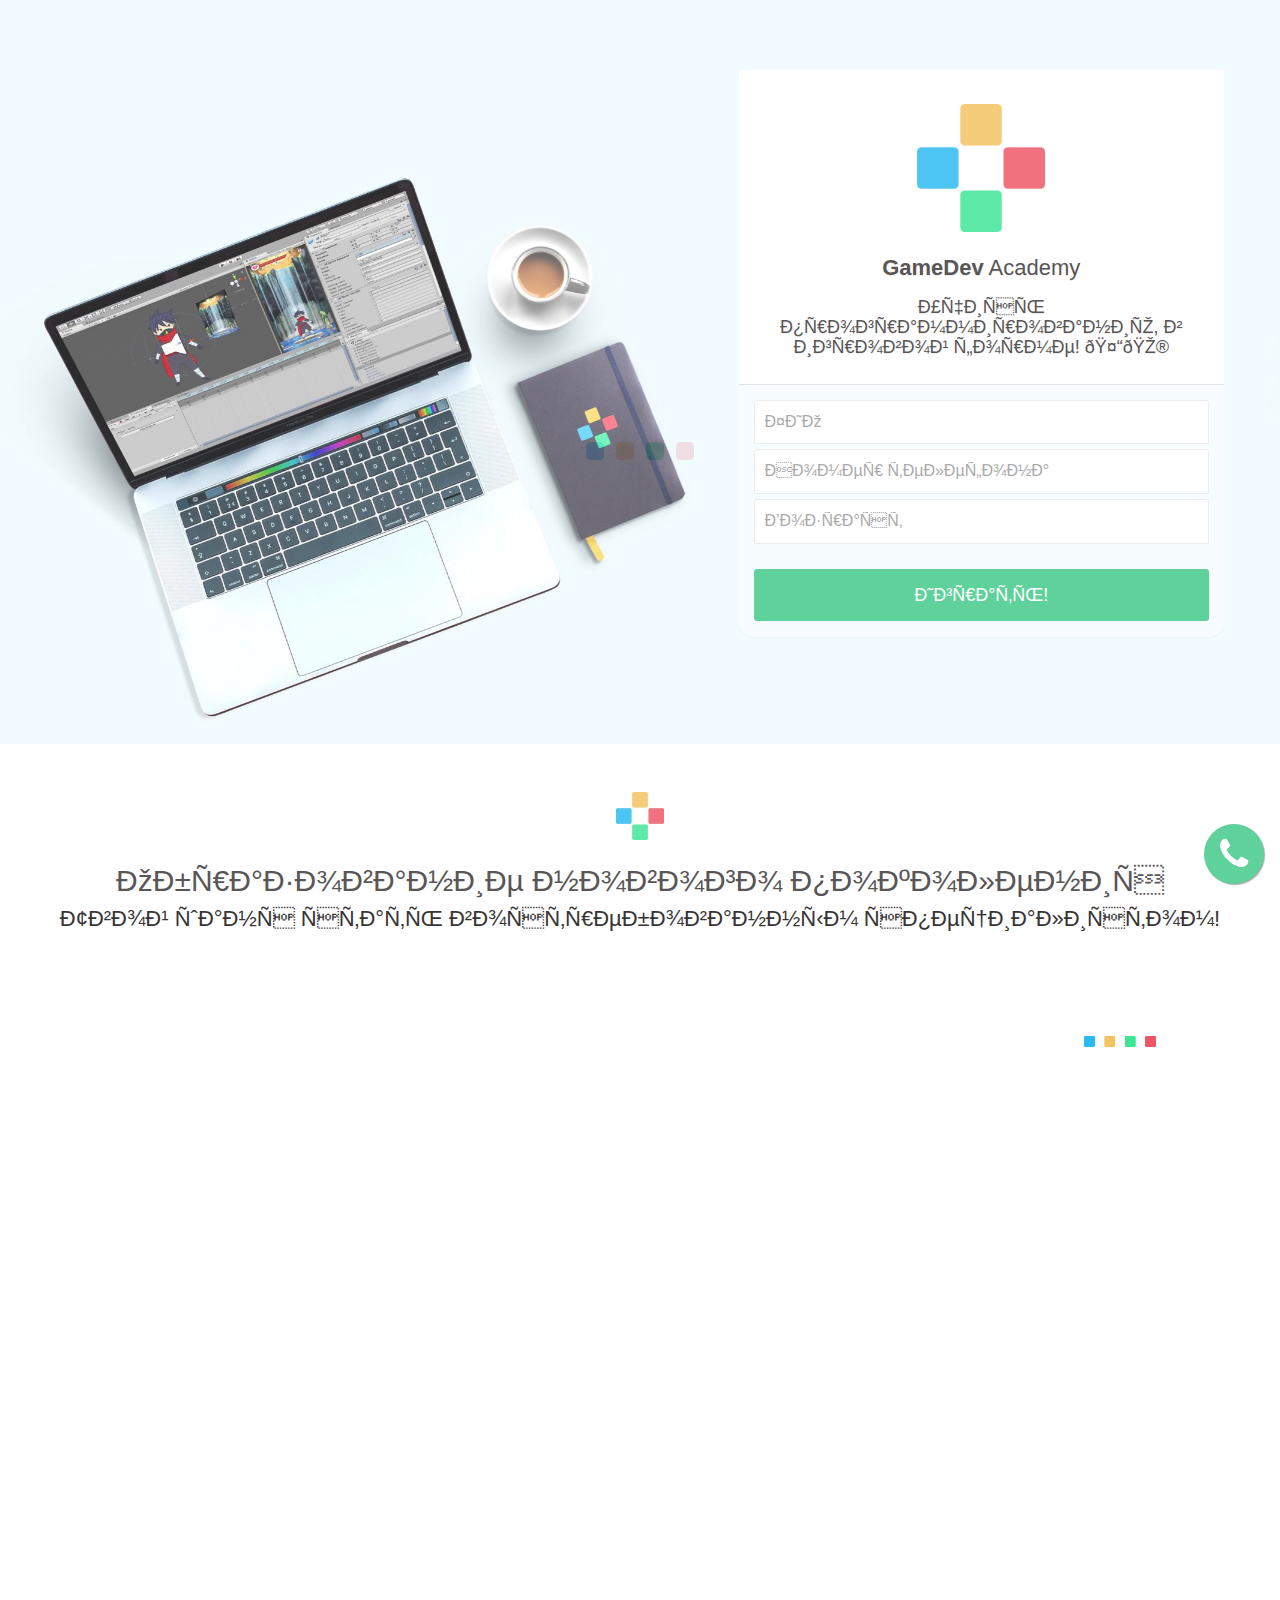
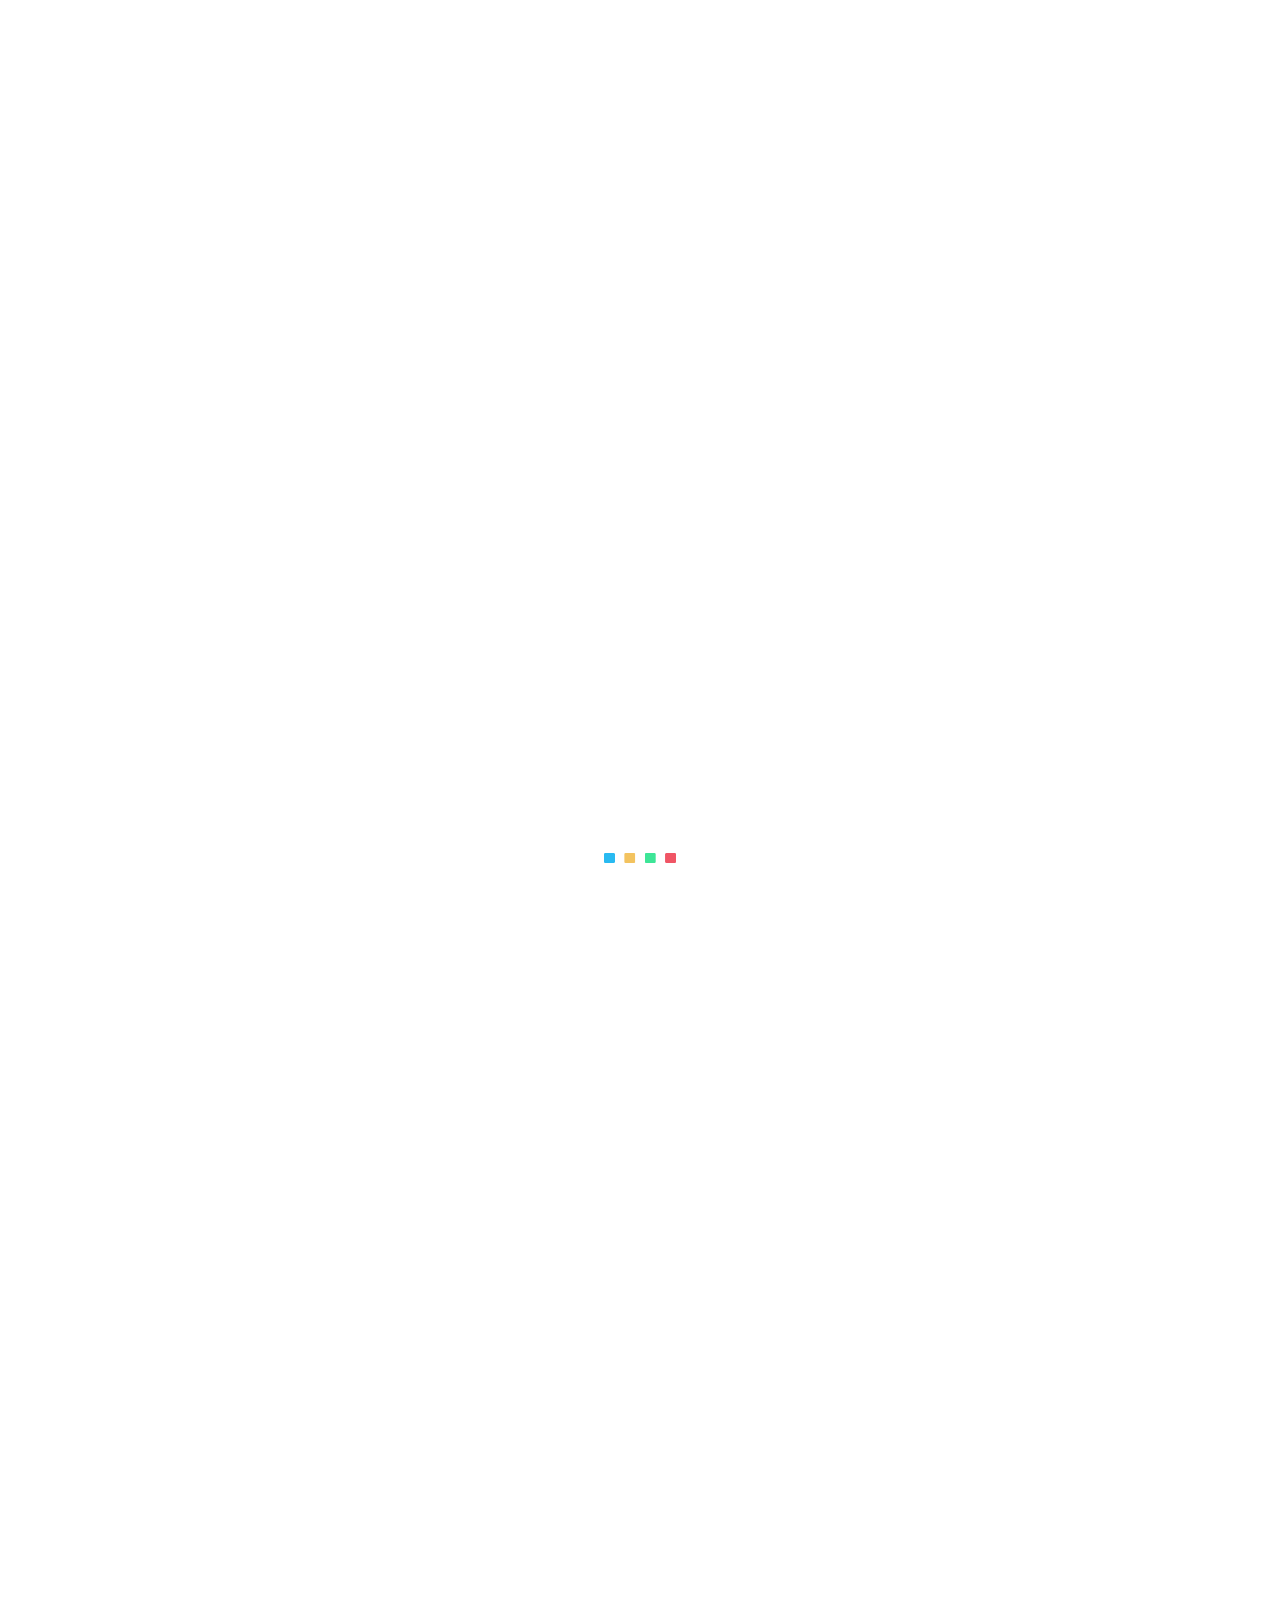
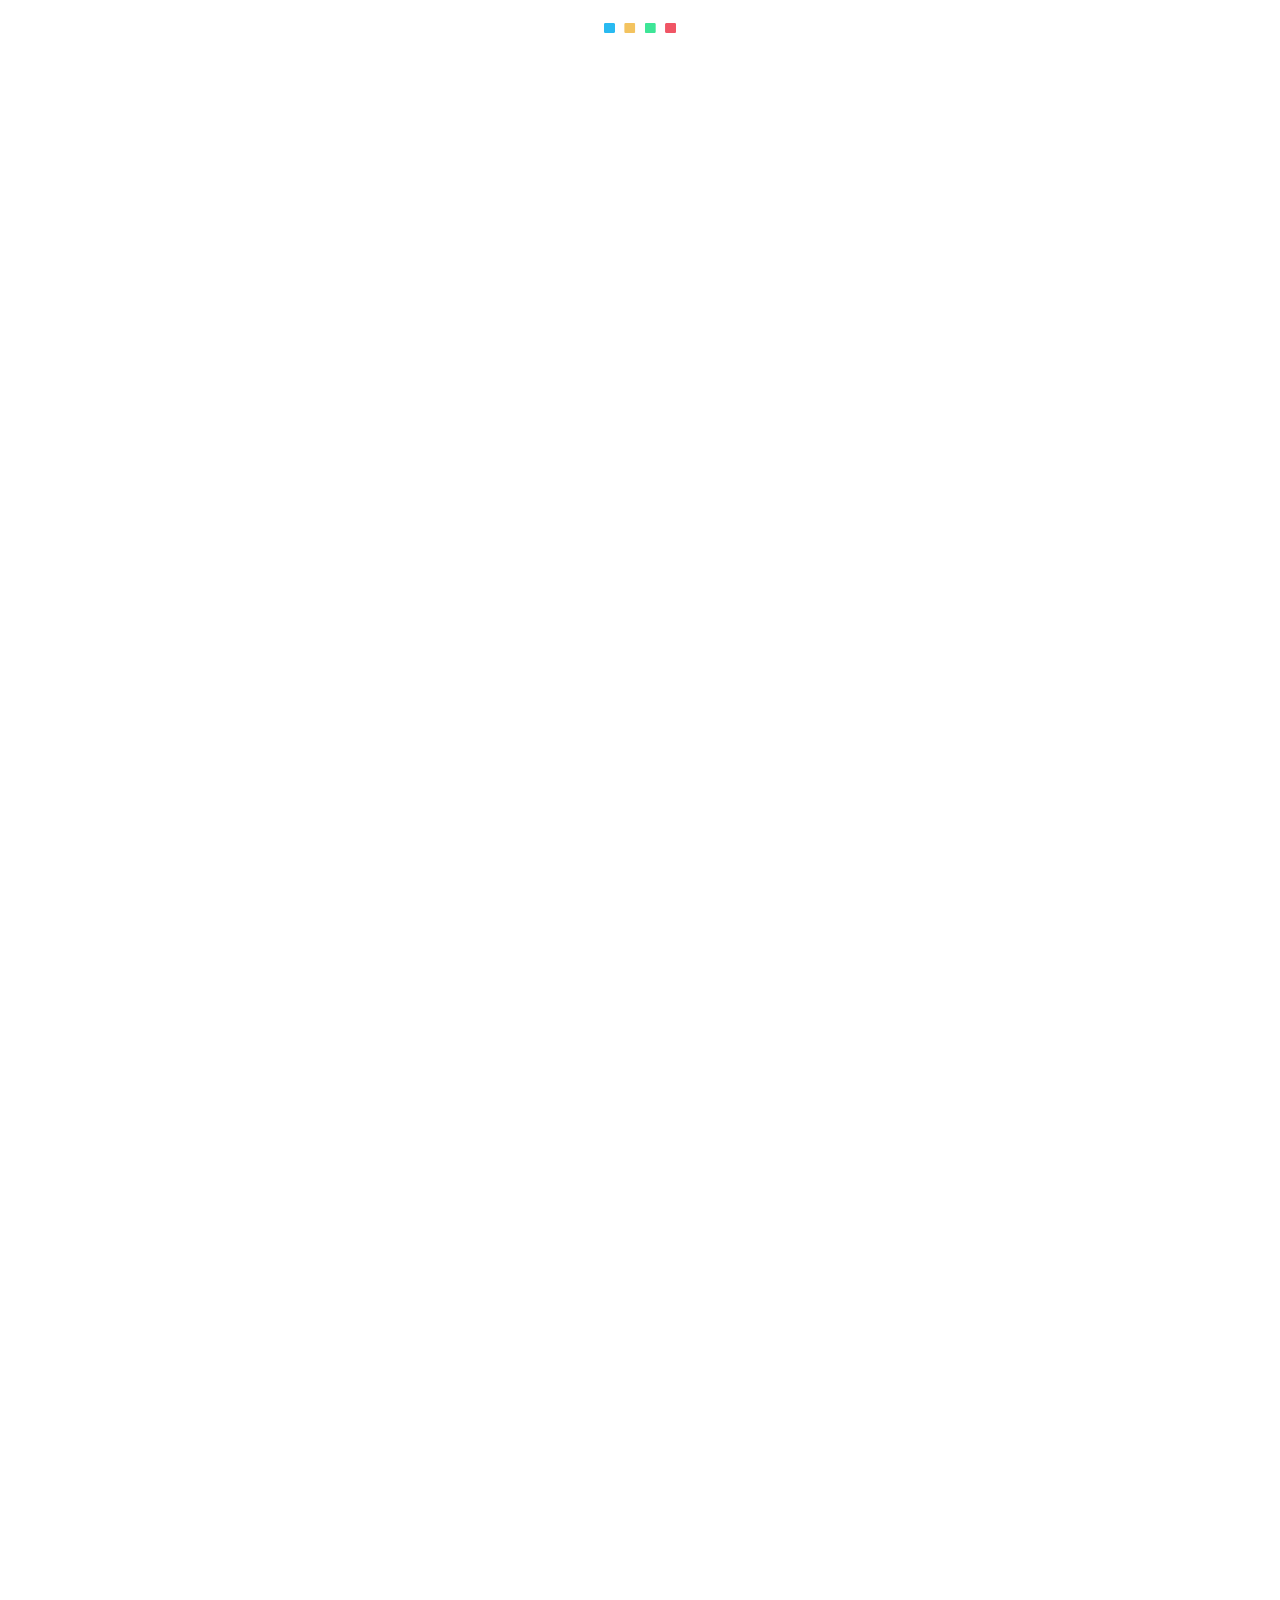
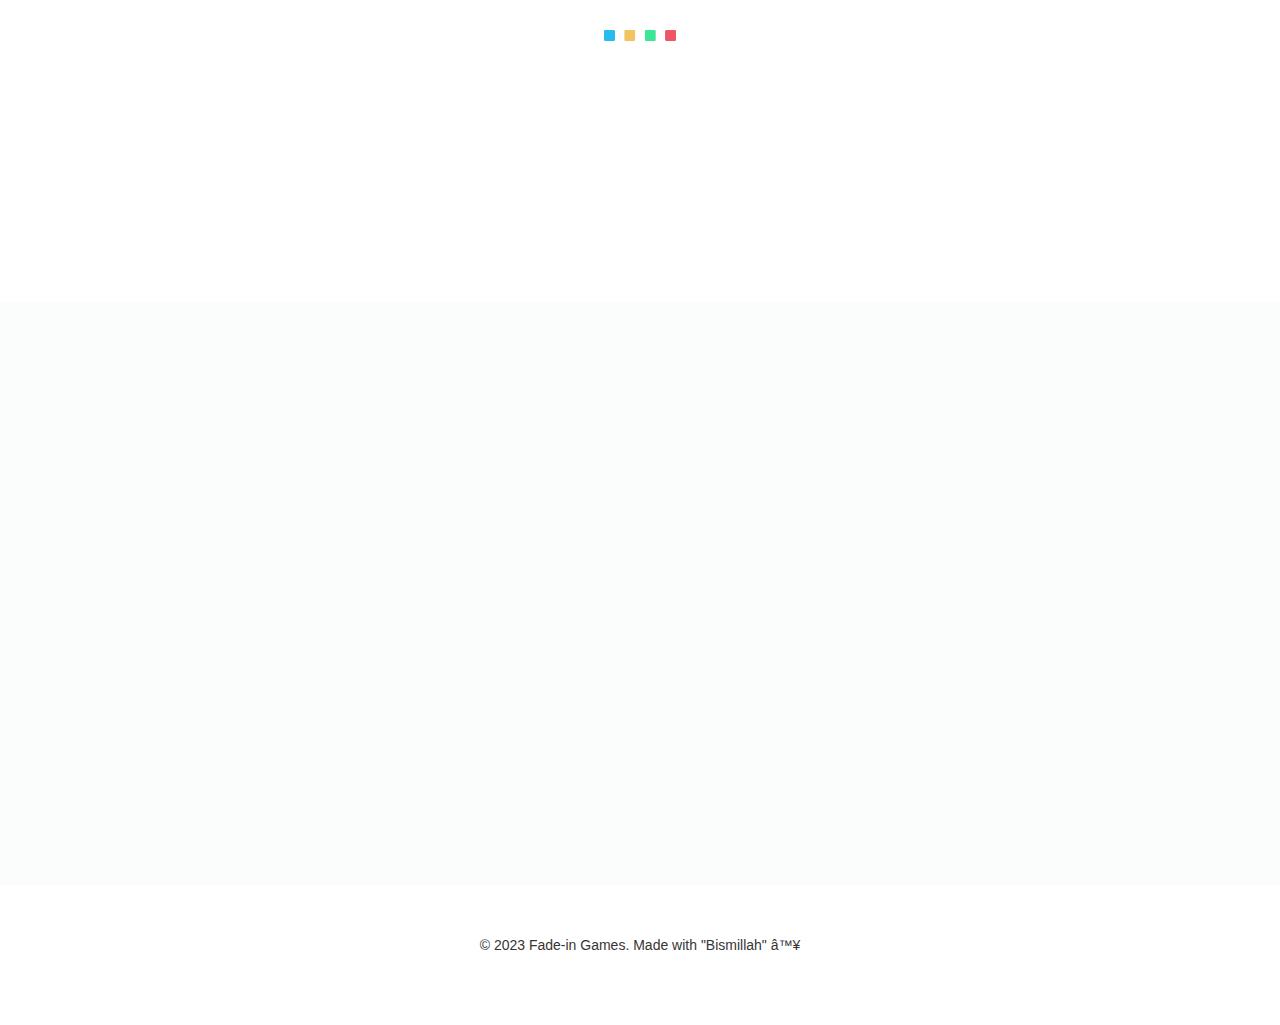
==== commit a79ea19e: "New website" ====
--- a/index.html
+++ b/index.html
@@ -143,7 +143,7 @@
 	                                	<strong>GameDev</strong> Academy
 	                                </h1>
 	                            	<h2>
-	                            		Создай и запусти игру своей мечты!
+	                            		Учись программированию, в игровой форме! 🤓🎮
 	                            	</h2>
 	                            </div>
 	                        </div>
@@ -153,11 +153,10 @@
 	                                    <input class="form-control" placeholder="ФИО" id="username" type="text" name="entry.1613875098">
 	                                    <input class="form-control" placeholder="Номер телефона" id="phone" type="text" pattern="\+7\d{10}||\+7 \d{10}" required oninvalid="setCustomValidity('Пожалуйста введите номер телефона в формате +7 777 111 22 33')"
     										onchange="try{setCustomValidity('')}catch(e){}" name="entry.1629780840">
-    									<br>
 	                                    <input class="form-control" placeholder="Возраст" id="age" type="text" name="entry.1872492607">
 	                                    <br>
                                 		<input class="modal-type" type="hidden" id="typeModal" value="Заявка" name="entry.125601594">
-	                                    <input class="wow bounceIn btn btn-lg btn-success btn-block" type="submit" id="submit" value="Подать заявку">
+	                                    <input class="wow bounceIn btn btn-lg btn-success btn-block" type="submit" id="submit" value="Играть!">
 	                                </fieldset>
 	                            </form>
 	                        </div>
@@ -181,8 +180,8 @@
 		<div class="section-title wow fadeIn data-wow-duration="1s" data-wow-delay=".5s"" id="COURSES">
 	  			<img src="images/gda_logo.jpg" class="img-responsive" alt="Conxole Admin" width="48px" /> 
 
-				<h3>GameDev Academy</h3>
-				<h4>Создай и запусти игру своей мечты!</h4>
+				<h3>Образование нового поколения</h3>
+				<h4>Твой шанс стать востребованным специалистом!</h4>
 			
 			<br/>
 
@@ -205,7 +204,7 @@
 
 		<div class="section-title wow fadeIn">
 			<h3>Наши курсы</h3>
-			<h4>Сейчас открыт набор в группы</h4>
+			<h4>Настал твой час творить 🎮</h4>
 		</div>
 
 		<!-- Courses -->
@@ -224,8 +223,8 @@
 		                <div class="card-body" align="center">
 
 			                <h6 style="margin-left: 16px; text-align: left;">
-			                	- Обучение в программах: Unity 3D, Visual Studio. <br/>
-								- Программирование на языке C#, создание UI/UX, сборка собственных проектов...
+			                	Герой, который освоил основы компьютерной грамотности и теперь покоряет Unity. 
+			                	Здесь он создает свои первые игры на готовых ассетах...
 								<a href="" data-toggle="modal" data-target="#infoScripting">
 									<strong>подробнее</strong>
 								</a>
@@ -233,7 +232,7 @@
 		                  
 		                  	<br/>
 
-		                  	<button class="btn btn-error" data-toggle="modal" data-whatever="Программирование" data-target="#apply" style="margin: 4px;">
+		                  	<button class="btn btn-info" data-toggle="modal" data-whatever="Программирование" data-target="#apply" style="margin: 4px;">
 		                  		Подать заявку
 		                  	</button>
 
@@ -286,7 +285,7 @@
 		                  
 		                  	<br/>
 
-		                  	<button class="btn btn-info" data-toggle="modal" data-whatever="Концепт-арт" data-target="#apply" style="margin: 4px;">
+		                  	<button class="btn btn-error" data-toggle="modal" data-whatever="Концепт-арт" data-target="#apply" style="margin: 4px;">
 		                  		Подать заявку
 		                  	</button>
                             <!-- <input class="wow bounceIn btn btn-info" data-toggle="modal" data-whatever="Концепт-арт" data-target="#apply" style="margin: 4px;" value="Подать заявку"> -->
@@ -497,8 +496,8 @@
 		<div class="container" id="PORTFOLIO">
 
 			<div class="section-title wow fadeIn">
-				<h3>Наше портфолио</h3>
-				<h4>Не верьте нам на слово - смотрите на наши работы </h4>
+				<h3>Проекты выпускников</h3>
+				<h4>Не верьте нам на слово - посмотрите на работы наших учеников 🏆</h4>
 			</div>
 
 			<br/>
@@ -508,52 +507,58 @@
 	            <div class="container">
 	                <div class="row">
 	                    <div class="col-md-6  wow fadeInRight" data-wow-duration="1s" data-wow-delay=".5s">
-	                        <!-- TITLE -->
+	                        
 	                        <div class="inner_about_title" align="center">
-                        		<img src="images/animja_logo.jpg" alt="animja" width="150px">
+                        		<img src="images/the_colony.jpg" alt="animja" width="150px">
 	                        	<h4 align="center">
-	                        		Animja
+	                        		The Colony
 	                        	</h4>
 	                        	<h5 align="center">
-	                        		аркадная 2Д игра в японской стилистике
+	                        		Игра в жанре RTS в стиле Пиксель-Арт
 	                        	</h5>
+	                        	<!-- <h6>
+	                        		Максим сам программировал, сам писал музыку и сам рисовал окружение с персонажами для игры
+	                        	</h6> -->
 	                        </div>
 	                        <br/>
 	                        <div class="inner_about_desc">
 
 	                            <div class="download-btn" align="center">
-	                            <!-- BUTTON -->
-	                                <a href="https://itunes.apple.com/kz/app/animja/id1339512969?mt=8">
+	                           
+	                                <!-- <a href="https://itunes.apple.com/kz/app/animja/id1339512969?mt=8">
 	                                    <img height="48px" src="images/appstore.jpg" alt="appstore_icon" style="margin: 4px;">
+	                                </a> -->
+	                                <a href="https://vk.com/exuspax">
+	                                    <img height="48px" src="images/vk_link.jpg" alt="google_icon" style="margin: 4px;">
 	                                </a>
-	                                <a href="https://play.google.com/store/apps/details?id=com.strixit.ninjashuriken&hl=en_US">
-	                                    <img height="48px" src="images/google.jpg" alt="google_icon" style="margin: 4px;">
-	                                </a>
+	                        	<br/><br/>
+	                        	<br/><br/>
 	                            </div>
 
 	                        </div>
 	                    </div>
 	                    <div class="col-md-6">
-	                        <div class="about_phone wow fadeInLeft" data-wow-duration="1s" data-wow-delay=".5s">
-	                        <!-- PHONE -->
-	                    		<br/><br/>
-	                            <img src="images/animja_screen.jpg" style="max-width: 100%;">
+	                        <div class="about_phone wow fadeInLeft embed-responsive embed-responsive-16by9" data-wow-duration="1s" data-wow-delay=".5s">
+
+	                            <!-- <img src="images/animja_screen.jpg" style="max-width: 100%;"> -->
+	                            <!-- <iframe width="560" height="315" src="https://www.youtube.com/embed/fO9yihED6fM?si=XwRFFIFa7xmVW_4M" title="YouTube video player" frameborder="0" allow="accelerometer; autoplay; clipboard-write; encrypted-media; gyroscope; picture-in-picture; web-share" allowfullscreen></iframe> -->
+	                            <iframe width="560" height="315" src="https://www.youtube.com/embed/fO9yihED6fM?si=XwRFFIFa7xmVW_4M" frameborder="0" allow="accelerometer; autoplay; encrypted-media; gyroscope; picture-in-picture" allowfullscreen></iframe>
 	                        </div>
 	                    </div>
 	                </div>
 
-	                <br/><br/><br/><br/><br/><br/>
-
-	                <div class="row" align="center">
+	                <!-- <br/><br/><br/><br/><br/><br/> -->
+
+	                <!-- <div class="row" align="center">
 	                    <div class="col-md-6">
 	                        <div class="about_phone wow fadeInLeft" data-wow-duration="1s" data-wow-delay=".5s">
-	                        <!-- PHONE -->
+	                       
 	                            <img src="images/pets_screen.jpg" style="max-width: 100%;">
 	                    		<br/><br/>
 	                        </div>
 	                    </div>
 	                    <div class="col-md-6  wow fadeInRight" data-wow-duration="1s" data-wow-delay=".5s">
-	                        <!-- TITLE -->
+	                        
 	                        <div class="inner_about_title" align="center">
                         		<img src="images/pets_logo.jpg" alt="animja" width="150px">
 	                        	<h4 align="center">
@@ -567,7 +572,7 @@
 	                        <div class="inner_about_desc">
 
 	                            <div class="download-btn" align="center">
-	                            <!-- BUTTON -->
+	                            
 	                                <a href="https://itunes.apple.com/kz/app/pets-ui-zhanuarlary/id1437300686?mt=8">
 	                                    <img height="48px" src="images/appstore.jpg" alt="appstore_icon" style="margin: 4px;">
 	                                </a>
@@ -578,7 +583,7 @@
 
 	                        </div>
 	                    </div>
-	                </div>
+	                </div> -->
         		</div>
 
 	            <div class="col-md-3 col-lg-4">
@@ -593,20 +598,21 @@
 			</section>
 
 		</div>
-
 		<!-- <hr/> -->
+
+
 		
 		<a href="" data-toggle="modal" data-target="#apply">
 			<img src="images/gda_hor_logo.jpg" width="72px" style="margin: auto; display: block;">
 		</a>
 		<br/>
 		<!-- Our team	   -->
-		<!--
+		
 		<div class="container">
 
 			<div class="section-title wow fadeInUp">
-				<h3>Преподаватели</h3>
-				<h4>Мы знаем как делать игры и знаем что тебе нужно</h4>
+				<h3>Слова, которые вдохновляют</h3>
+				<h4>Отзывы учеников как яркий фонарик в путеводной разработке игр 🚀</h4>
 			</div>
 			<br/>
 			<section class="row row-eq-height">
@@ -618,20 +624,20 @@
 
 		                </div>
 		                <div class="avatar">
-		                    <img alt="" src="images/artie.jpg">
+		                    <img alt="" src="images/max.jpg">
 		                </div>
 		                <div class="info">
 		                    <div class="title">
-		                        Диана
+		                        Максим, 13 лет
 			                    <h5>
-			                    	Концепт-арт
+			                    	Курс "Механик Геймдева"
 			                    </h5>
 		                    </div>
 
 			                    <i>Концепт-арт - это способ передачи своих идей, путь создания собственных историй и персонажей.</i><br/><br/>
 		                </div>
 		                <div class="bottom">
-		                	<a href="https://irondude.artstation.com/">irondude.artstation.com</a>
+		                	<a href="https://vk.com/exuspax/">Ссылка на мою группу в ВК</a>
 		                </div>
 		            </div>
 
@@ -696,7 +702,7 @@
 	            </div>
 			</section>
 		</div>
-		-->
+		
 		<!-- <hr/> -->
 		<!-- <img src="images/gda_hor_logo.jpg" width="72px" style="margin: auto; display: block;"> -->
 		<!-- Prising list	   -->
@@ -953,7 +959,7 @@
 		<div class="container">
 			<section class="row breath">
 				<div class="col-md-12 footerlinks">
-					<p>&copy; 2023 Fade-in Games. Bismillah ♥</p>
+					<p>&copy; 2023 Fade-in Games. Made with "Bismillah" ♥</p>
 				</div>
 			</section><! --/section -->
 		</div><! --/container -->
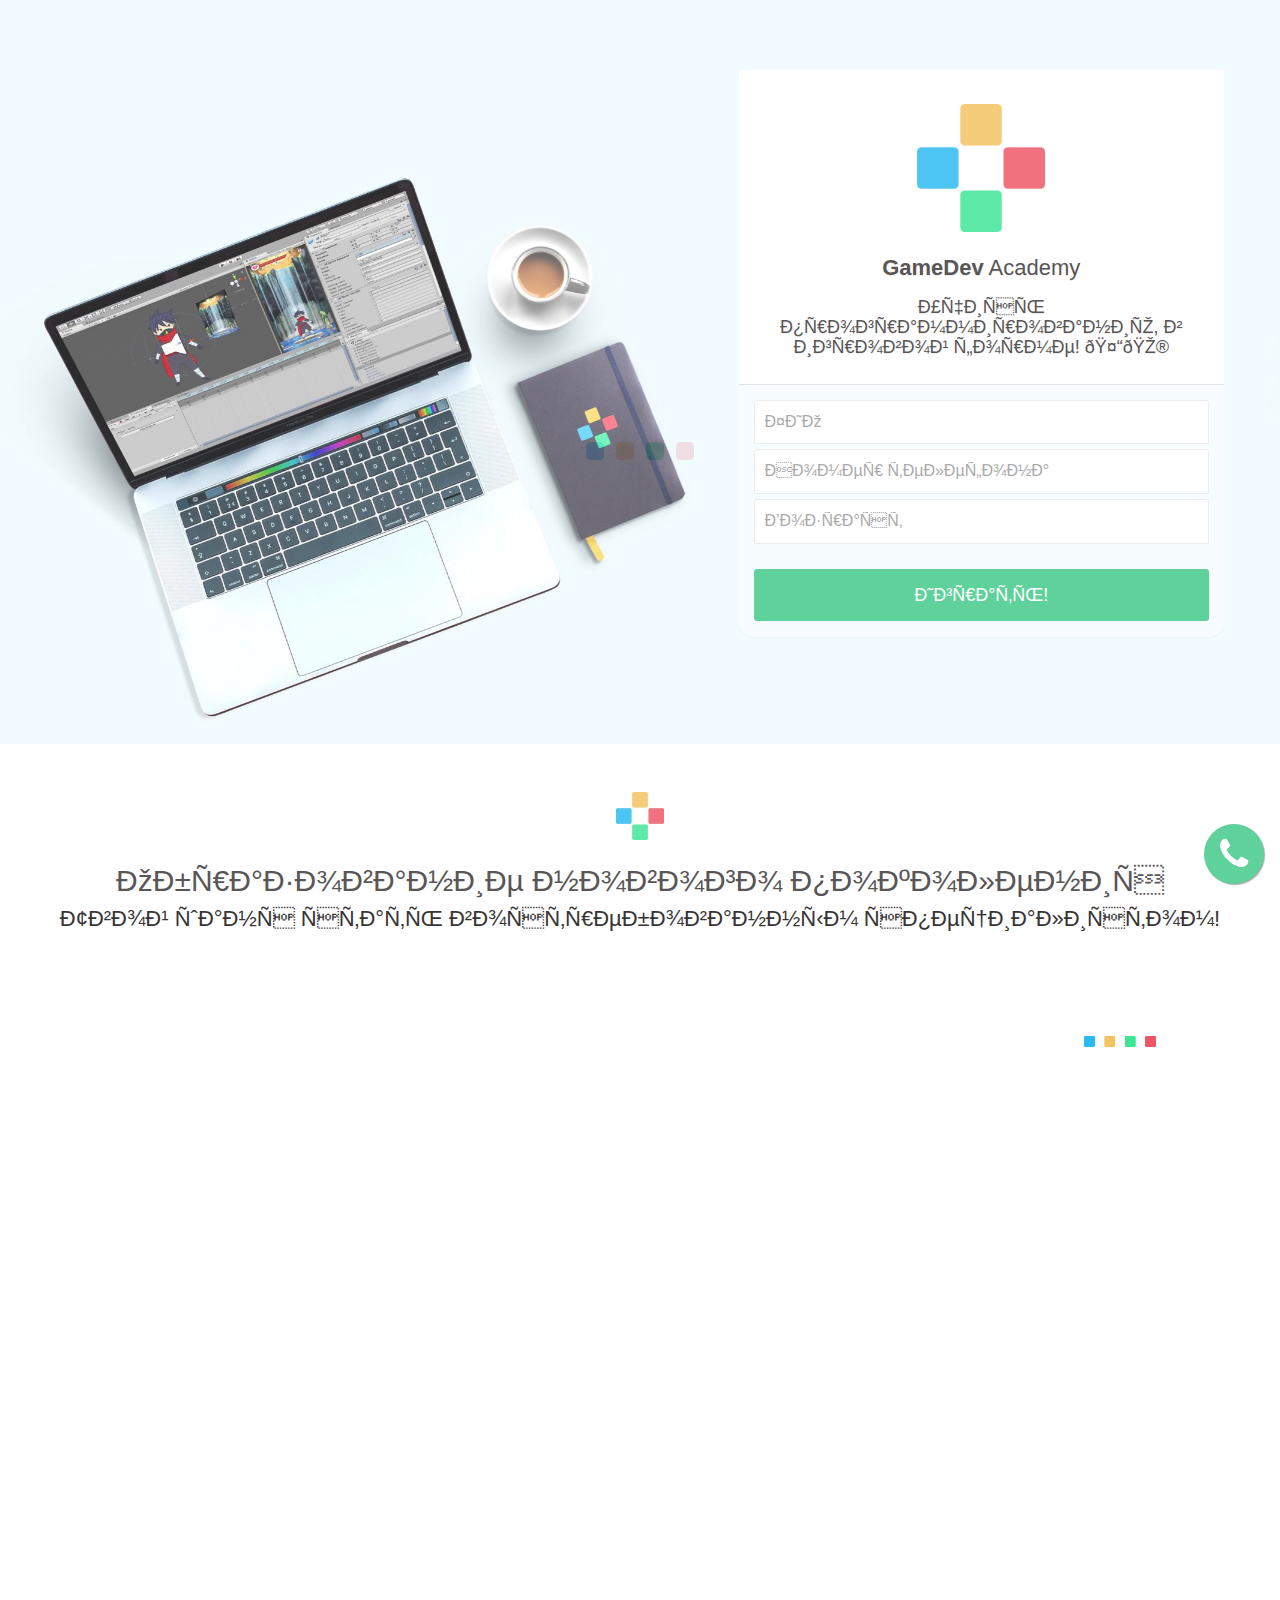
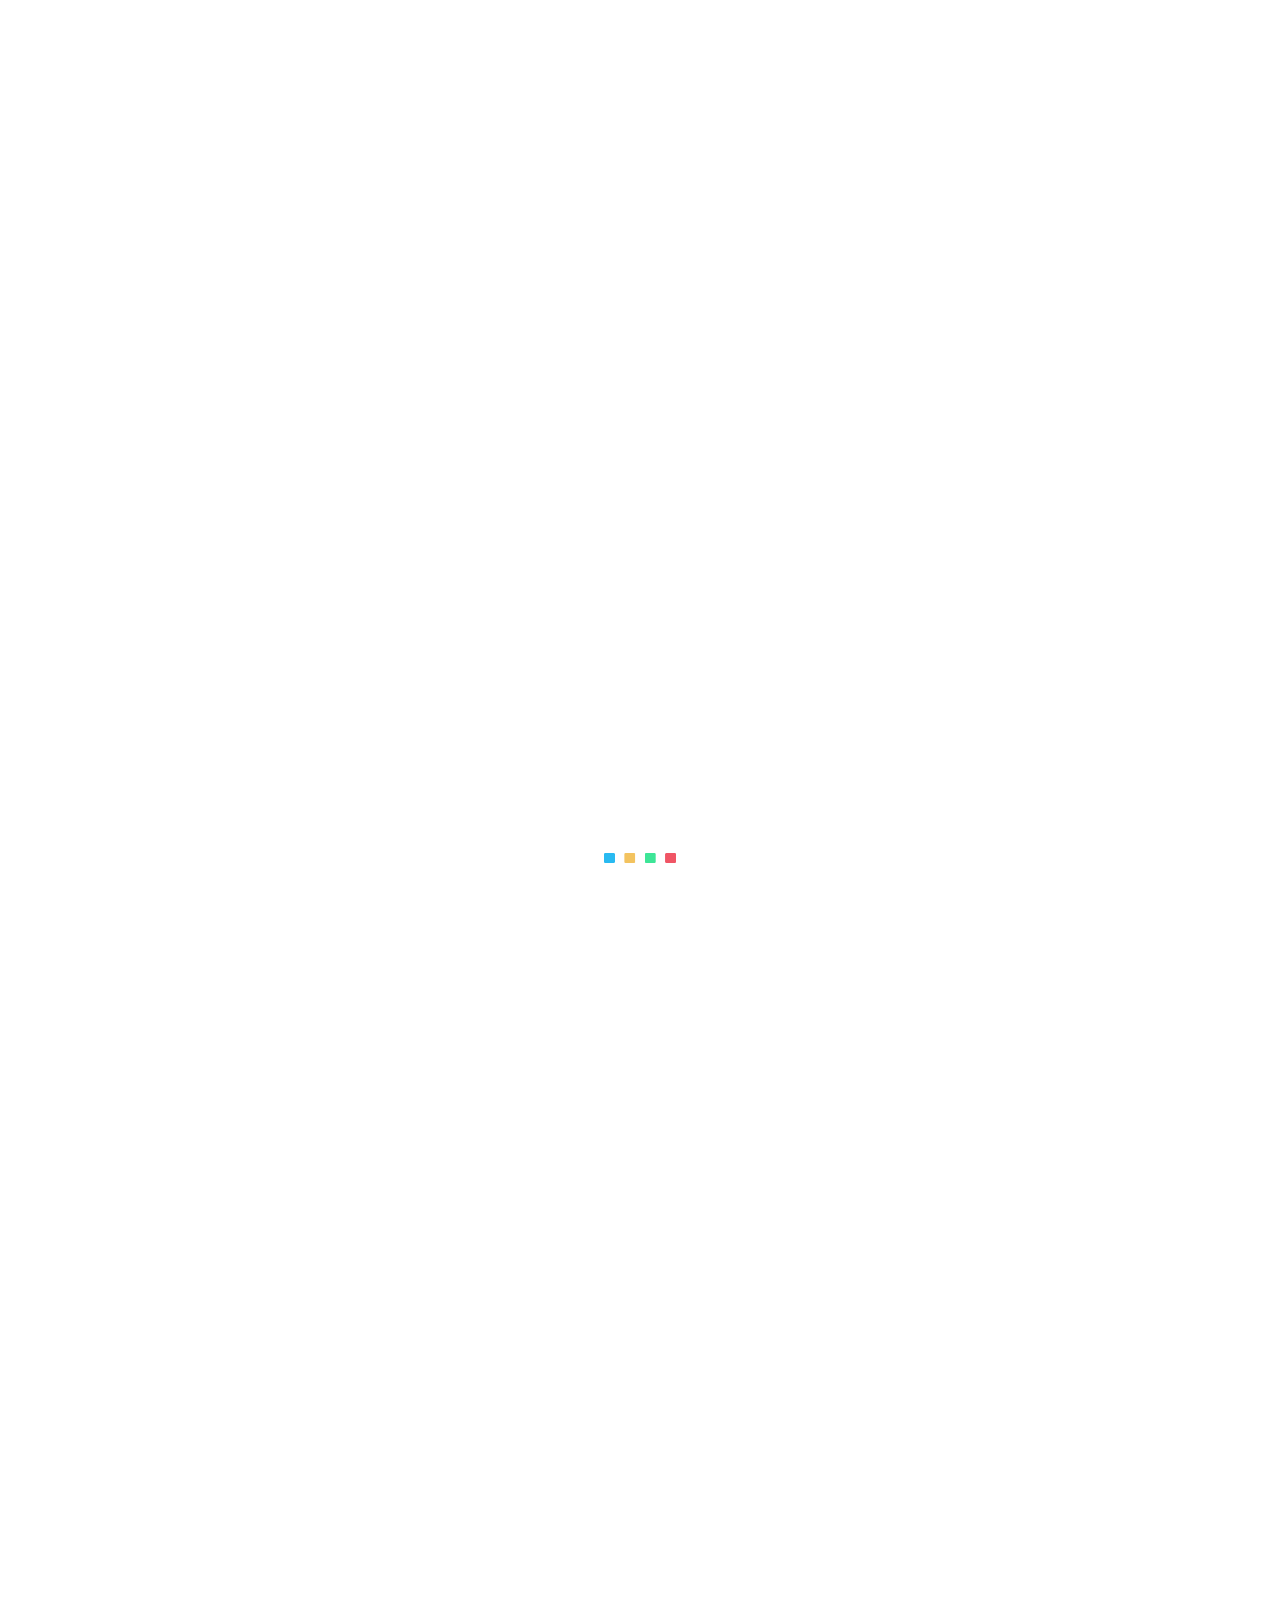
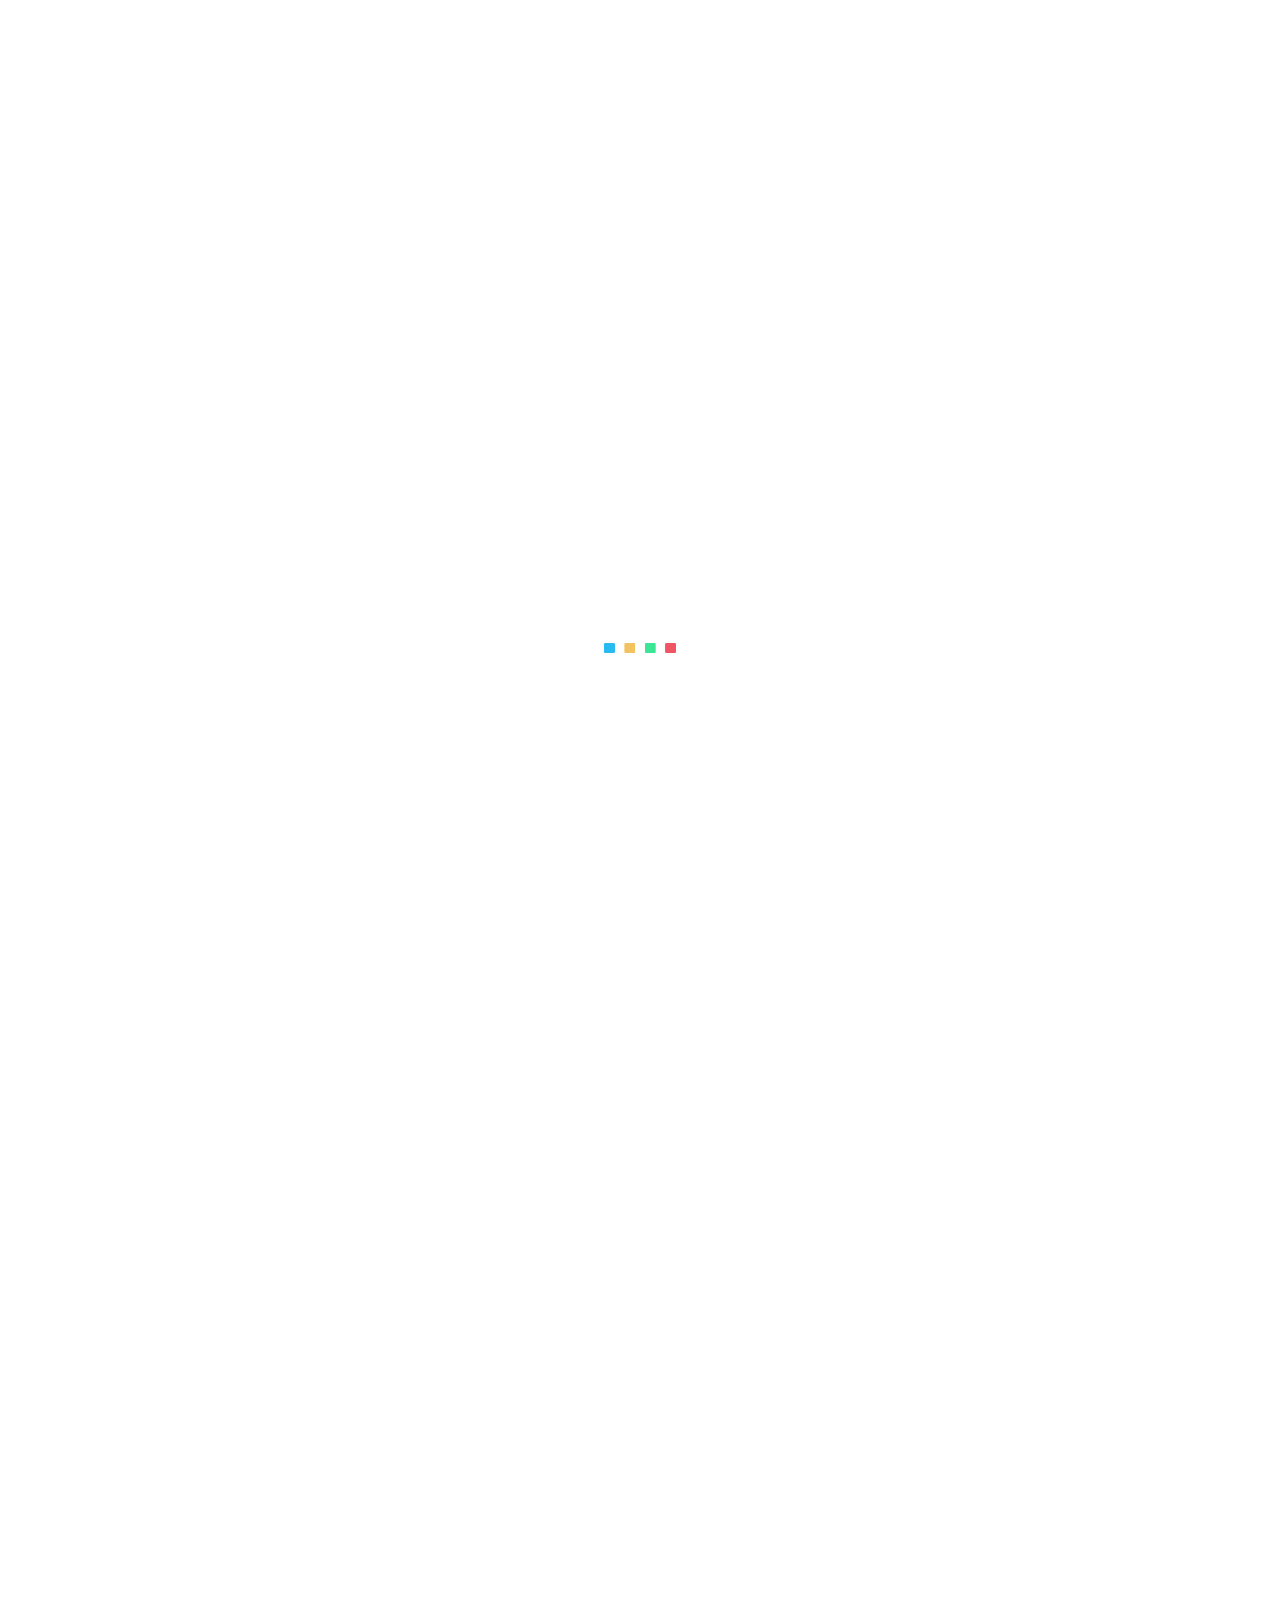
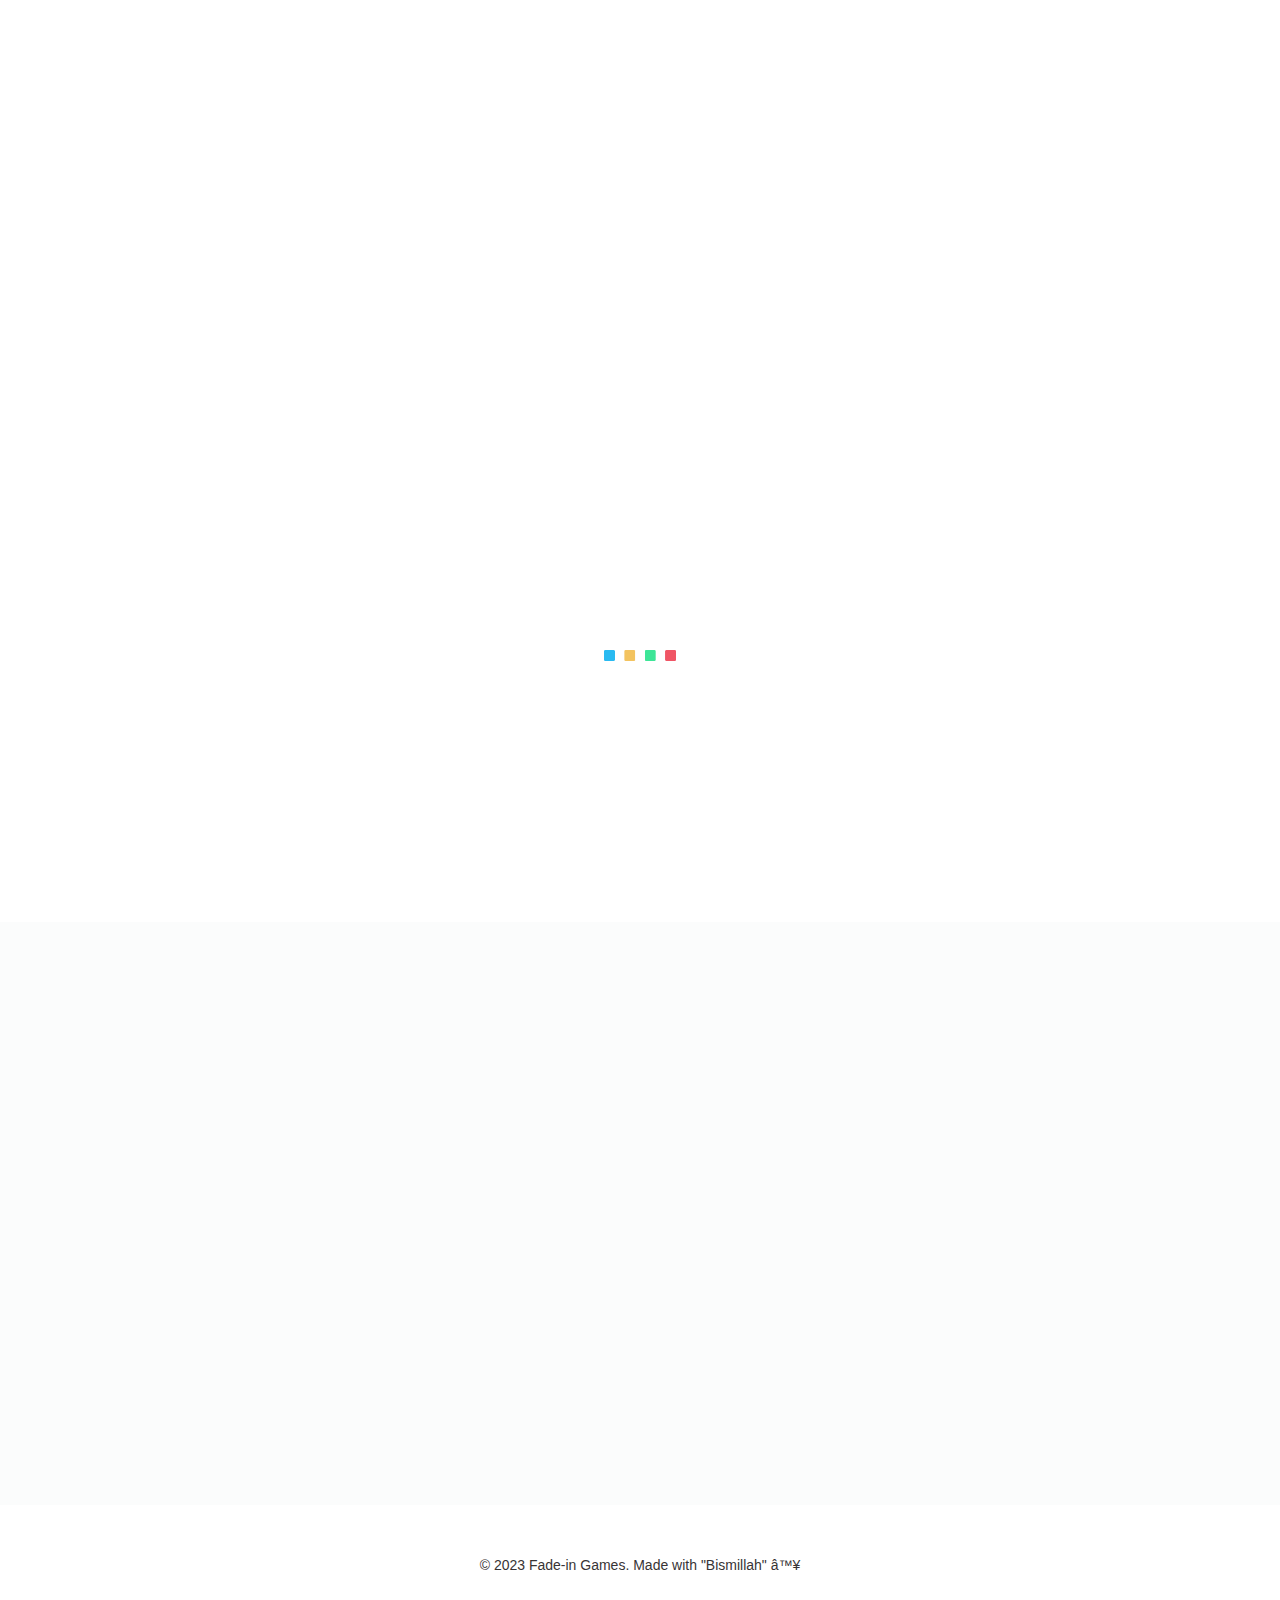
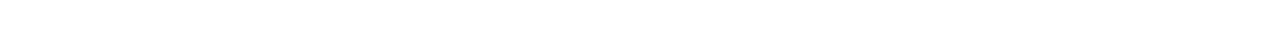
==== commit 19ce34f6: "Second project" ====
--- a/index.html
+++ b/index.html
@@ -532,7 +532,6 @@
 	                                    <img height="48px" src="images/vk_link.jpg" alt="google_icon" style="margin: 4px;">
 	                                </a>
 	                        	<br/><br/>
-	                        	<br/><br/>
 	                            </div>
 
 	                        </div>
@@ -547,25 +546,25 @@
 	                    </div>
 	                </div>
 
-	                <!-- <br/><br/><br/><br/><br/><br/> -->
-
-	                <!-- <div class="row" align="center">
+	                <br/><br/><br/><br/><br/><br/>
+
+	                <div class="row" align="center">
 	                    <div class="col-md-6">
-	                        <div class="about_phone wow fadeInLeft" data-wow-duration="1s" data-wow-delay=".5s">
+	                        <div class="about_phone wow fadeInLeft embed-responsive embed-responsive-16by9" data-wow-duration="1s" data-wow-delay=".5s">
 	                       
-	                            <img src="images/pets_screen.jpg" style="max-width: 100%;">
-	                    		<br/><br/>
+	                            <iframe width="560" height="315" src="https://www.youtube.com/embed/NCNzI9vLYUc?si=p3FhjaR1-PXI7dst" frameborder="0" allow="accelerometer; autoplay; encrypted-media; gyroscope; picture-in-picture" allowfullscreen></iframe>
 	                        </div>
+	                        	<br/><br/>
 	                    </div>
 	                    <div class="col-md-6  wow fadeInRight" data-wow-duration="1s" data-wow-delay=".5s">
 	                        
 	                        <div class="inner_about_title" align="center">
-                        		<img src="images/pets_logo.jpg" alt="animja" width="150px">
+                        		<img src="images/cyber_city.jpg" alt="animja" width="150px">
 	                        	<h4 align="center">
-	                        		Pets - Ui Zhanuarlary
+	                        		Cyber City
 	                        	</h4>
 	                        	<h5 align="center">
-	                        		детский интерактивный журнал
+	                        		2D платформер в жанре Кибер Панк
 	                        	</h5>
 	                        </div>
 	                        <br/>
@@ -583,7 +582,7 @@
 
 	                        </div>
 	                    </div>
-	                </div> -->
+	                </div> 
         		</div>
 
 	            <div class="col-md-3 col-lg-4">
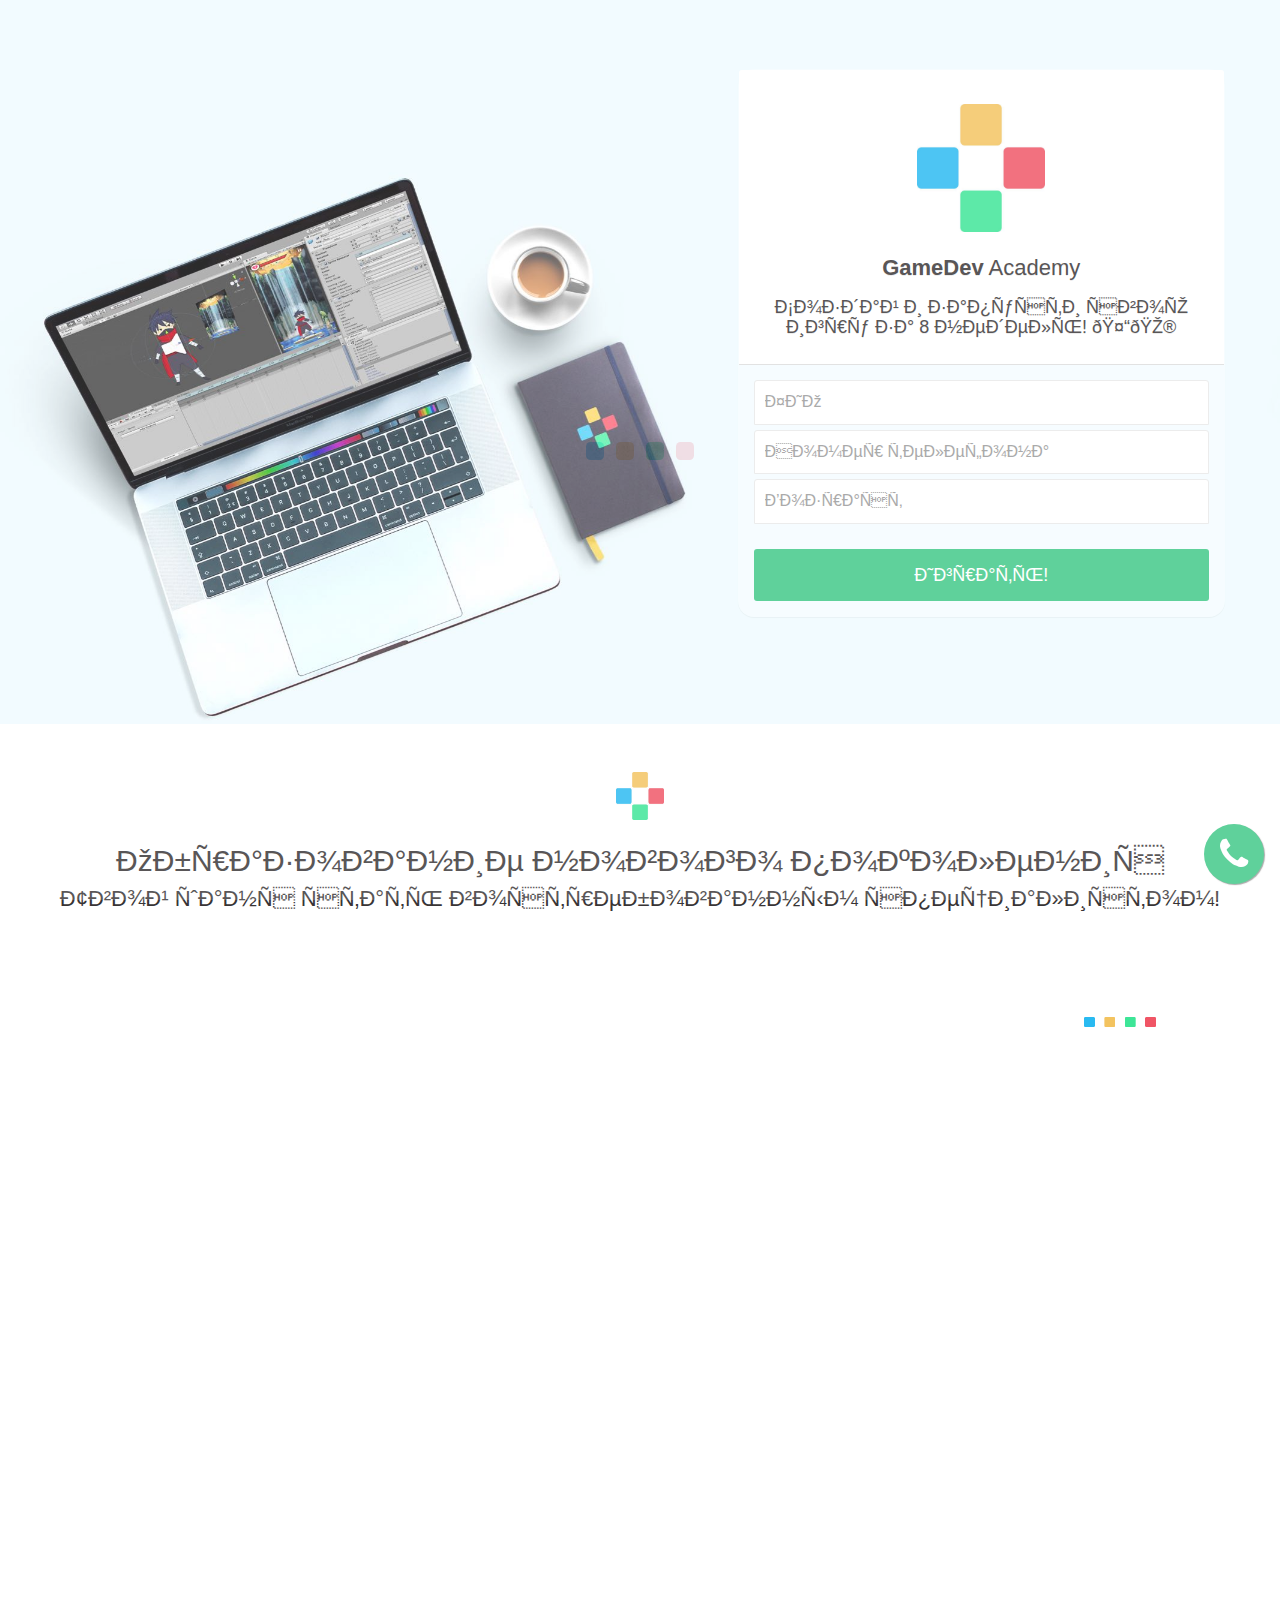
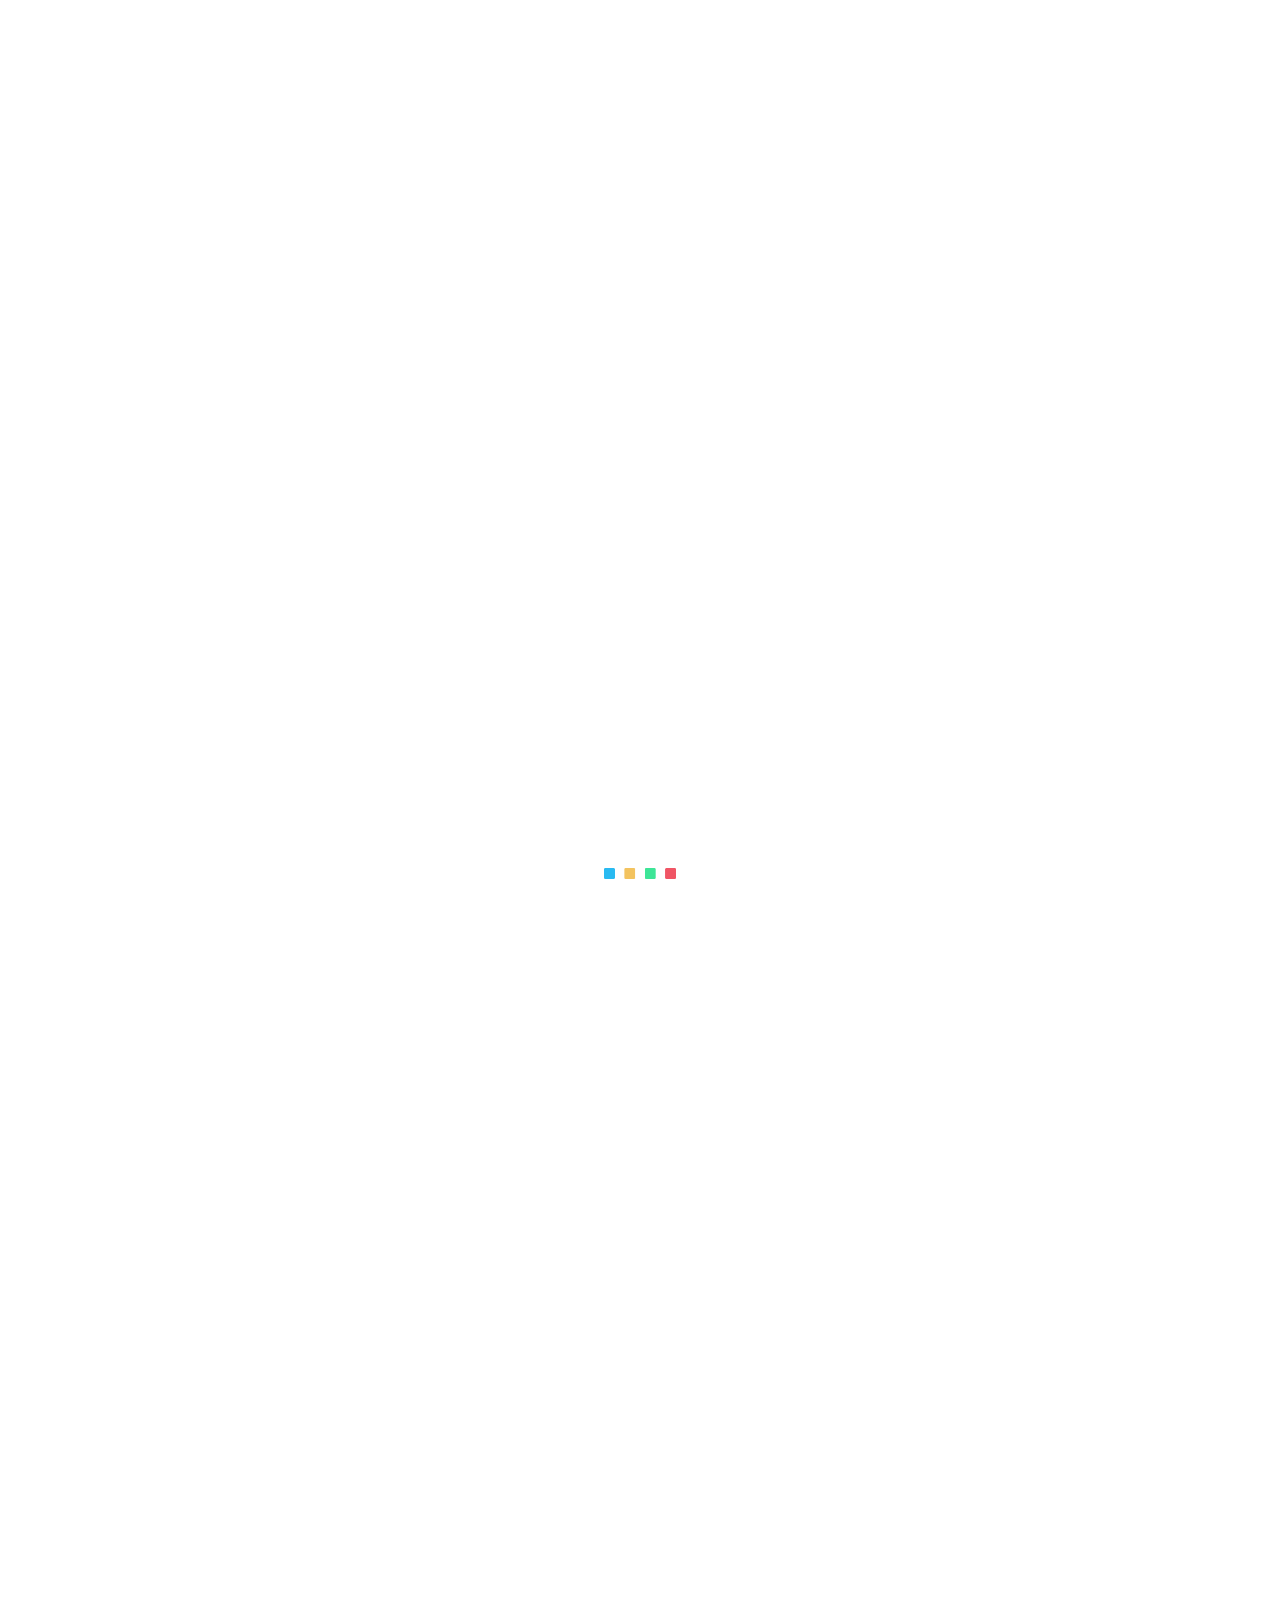
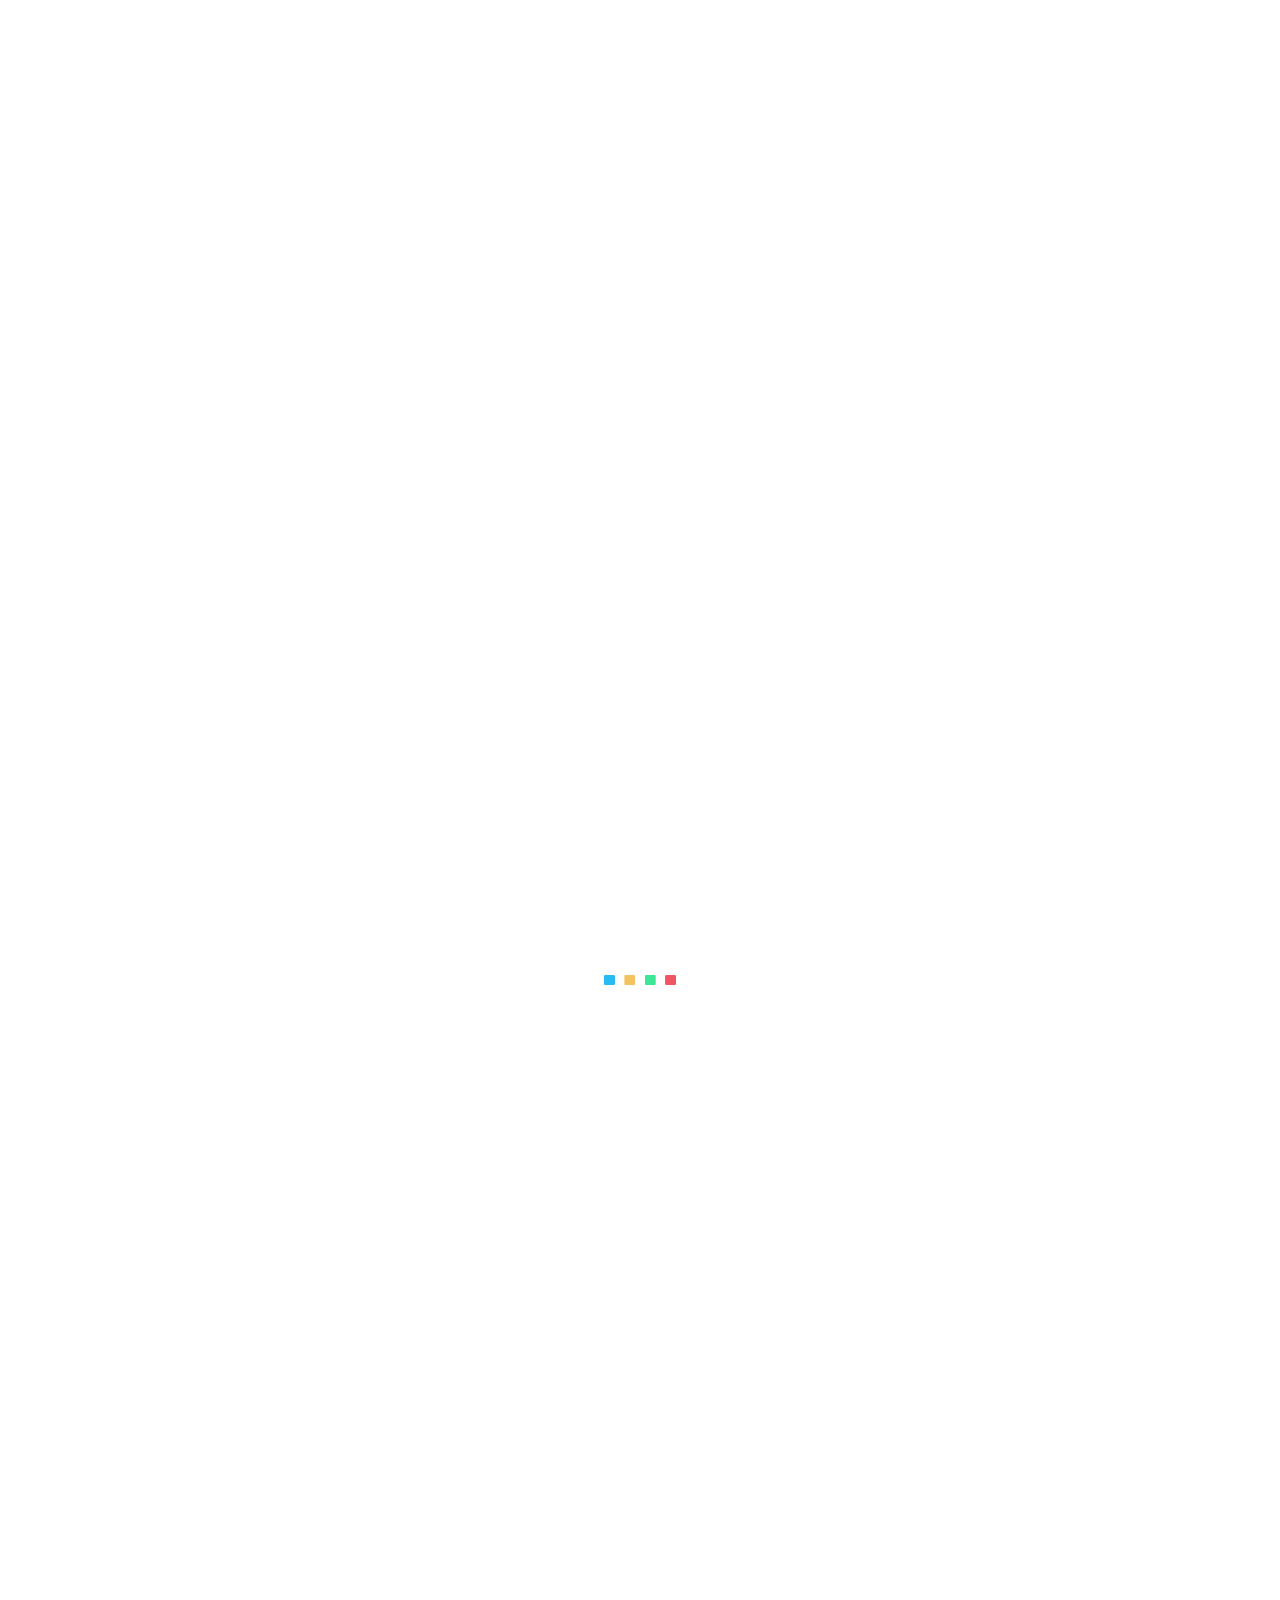
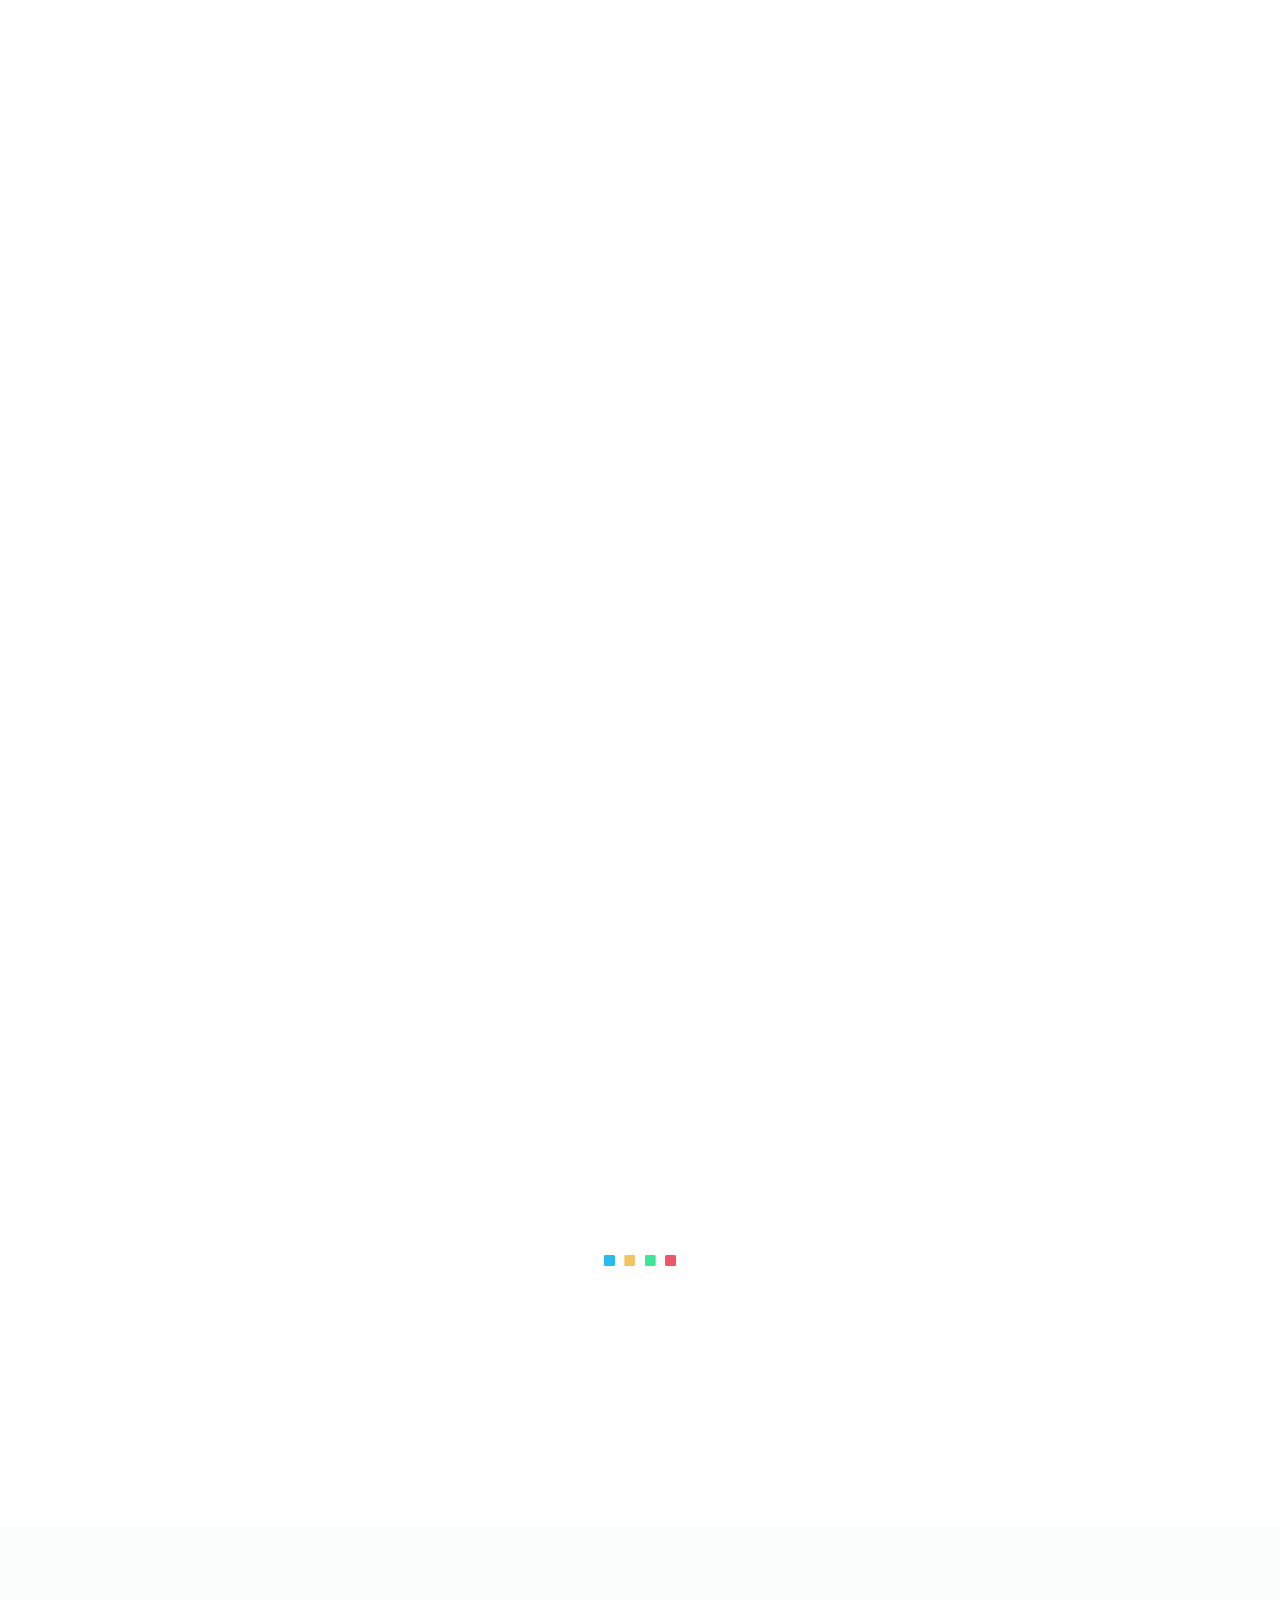
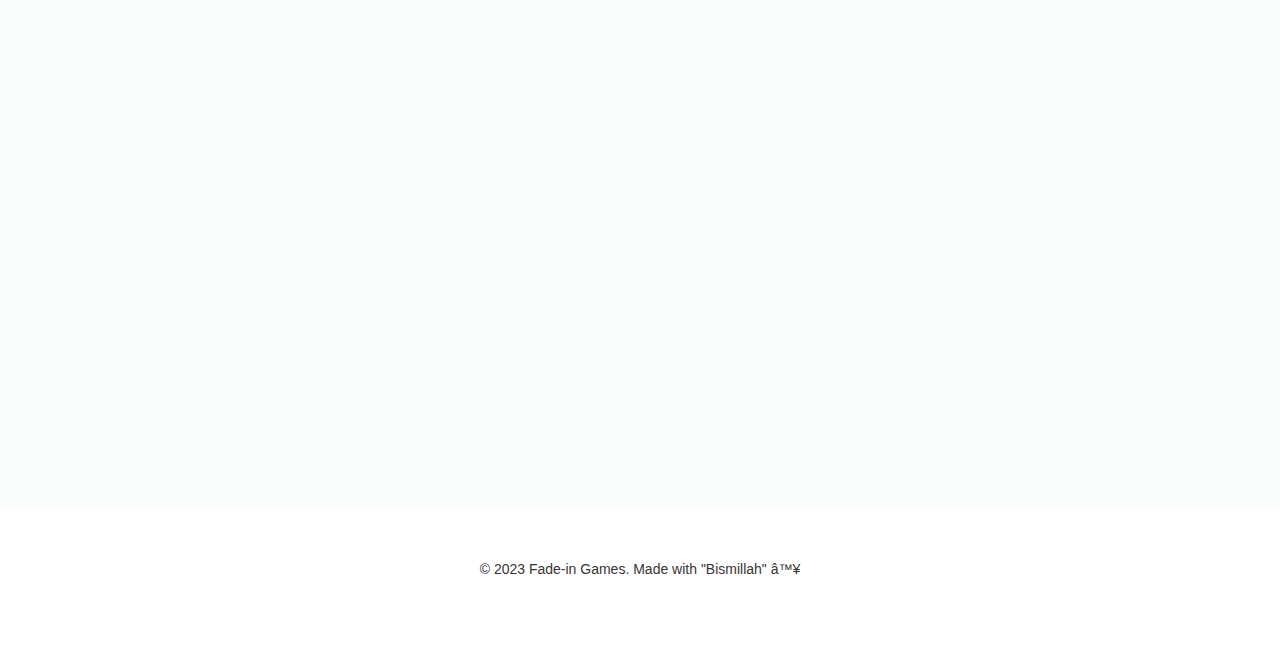
==== commit d1ef06fa: "commit" ====
--- a/index.html
+++ b/index.html
@@ -57,11 +57,12 @@
 	<link rel="stylesheet" href="https://stackpath.bootstrapcdn.com/bootstrap/4.1.3/css/bootstrap.min.css" integrity="sha384-MCw98/SFnGE8fJT3GXwEOngsV7Zt27NXFoaoApmYm81iuXoPkFOJwJ8ERdknLPMO" crossorigin="anonymous">
 	<link href="css/bootstrap.css" rel="stylesheet">
 	 
+    <link rel="stylesheet" href="https://maxcdn.bootstrapcdn.com/bootstrap/3.3.7/css/bootstrap.min.css">
 	<link href="css/main.css" rel="stylesheet">
 	<link rel="stylesheet" href="css/animate.css">
  
     <!-- Font Awesome -->
-    <link rel="stylesheet" href="https://maxcdn.bootstrapcdn.com/font-awesome/4.5.0/css/font-awesome.min.css">
+    <link rel="stylesheet" href="https://cdnjs.cloudflare.com/ajax/libs/font-awesome/4.7.0/css/font-awesome.min.css">
 
 	<script src="js/wow.min.js"></script>
   	<script>new WOW().init();</script>
@@ -143,7 +144,7 @@
 	                                	<strong>GameDev</strong> Academy
 	                                </h1>
 	                            	<h2>
-	                            		Учись программированию, в игровой форме! 🤓🎮
+	                            		Создай и запусти свою игру за 8 недель! 🤓🎮
 	                            	</h2>
 	                            </div>
 	                        </div>
@@ -223,10 +224,11 @@
 		                <div class="card-body" align="center">
 
 			                <h6 style="margin-left: 16px; text-align: left;">
-			                	Герой, который освоил основы компьютерной грамотности и теперь покоряет Unity. 
-			                	Здесь он создает свои первые игры на готовых ассетах...
+			                	Герой, который знает основы компьютерной грамотности и теперь хочет покорить Unity. 
+			                	Здесь он с нуля создает свои первые игры без навыков программирования 🤩
+			                	<br/><br/>
 								<a href="" data-toggle="modal" data-target="#infoScripting">
-									<strong>подробнее</strong>
+									<strong> подробнее</strong>
 								</a>
 			                </h6>
 		                  
@@ -250,9 +252,8 @@
 		                <div class="card-body" align="center">
 
 			                <h6 style="margin-left: 16px; text-align: left;">
-			                	- Обучение в программах: Adobe Photoshop, Animate. <br/>
-			                	- Раскадровка, аниматика, композиция кадров,
-			                	правило трех, расстановка камеры...
+			                	Наш герой впервые ступает на путь кодирования с C# в Unity. Он начинает свой путь с создания RPG игры, где каждая строка кода становится ключом к волшебному миру без каких-либо ограничений 🪄
+			                	<br/><br/>
 								<a href="" data-toggle="modal" data-target="#infoAnimation">
 									<strong>подробнее</strong>
 								</a>
@@ -348,7 +349,7 @@
 					    <div class="modal-content">
 					      <div class="modal-header">
 					        <h4 class="modal-title" id="exampleModalLongTitle">	
-					        	Курс "Анимация"
+					        	<strong></strong>Курс "Анимация"
 					        </h4>
 					        <button type="button" class="close" data-dismiss="modal" aria-label="Close">
 					          <span aria-hidden="true">&times;</span>
@@ -401,34 +402,50 @@
 					    <div class="modal-content">
 					      <div class="modal-header">
 					        <h4 class="modal-title" id="exampleModalLongTitle">	
-					        	Курс "Программирование в Unity3D"
+					        	<strong>
+					        		Научись с нуля создавать игры в жанре RPG и Shooter за 4 недели!
+					        	</strong>
 					        </h4>
 					        <button type="button" class="close" data-dismiss="modal" aria-label="Close">
 					          <span aria-hidden="true">&times;</span>
 					        </button>
 					      </div>
 					      <div class="modal-body">
-					      	<img class="card-img-top" src="images/code_info.jpg" data-holder-rendered="true">
-		                	<h6>
-					      	Разработка игр – это не только написание самого кода. Данная профессия  позволяет исполнить мечту увлечённого геймера: сделать игру, в которой не будет недостатков. <br/><br/>
-
-							Разработчик игр отвечает за концепцию и прототип игры, выбирает средства для реализации проекта.<br/><br/>
-							 
-							Чтобы попробовать себя в качестве разработчика игр, студенты освоят основы программирования, разовьют вкус и стиль. <br/><br/>
-
-							Каждая неделя посвящена новой теме, где основной упор идёт на практику. Начиная с простых игр, вы постепенно познакомитесь с фундаментом программирования: переменные, функции, циклы и массивы. <br/><br/> 
-							 
-							На этом курсе вы получите:<br/>
-
-							1. Введение:
-							Этапы разработки игр. Основные жанры игр. Механики игр. Геймплей.<br/>
-
-							- Введение в интерфейс игрового движка Unity Воссоздание основных механик на примере популярных игр: <br/>
-							1) Runner (Subway surfer) - изучение inputs and outputs, colliders <br/>
-							2) Horror game (Slenderman) - изучение terrain, постановка света, level design, AI enemy <br/>
-							- Разработка собственного проекта. Описание проекта - идея, геймплей, механика, цель (game core loop) <br/>
-							- Build проекта на определенную платформу <br/>
-							- Загрузка на Play Market или App store
+					      	<img class="card-img-top" src="images/sprite_kit.jpg" data-holder-rendered="true">
+					      	<br/><br/>
+					      	<h4>
+					      		По окончанию курса ты научишься:
+					      	</h4>
+		                	<h5 style="margin-left: 16px; line-height: 28px;">
+		                		<i class="fa fa-check"></i> 
+		                		Разрабатывать компьютерные игры без использования программирования <br/>
+		                		<i class="fa fa-check"></i> 
+		                		Познакомишься с интерфейсом Unity<br/>
+		                		<i class="fa fa-check"></i> 
+		                		Научишься работать с движком Unity<br/>
+		                		<i class="fa fa-check"></i> 
+		                		Научишься создавать проекты в жанрах РПГ и шутер<br/>
+					      	</h5>
+					      	<br/>
+					      	<h6>
+					          	<ul class="list-inline list-unstyled">
+						            <span><i class="glyphicon glyphicon-hourglass"></i> Общее время: 24 часа</span>
+						            <li>| </li>
+						  			<li><span><i class="glyphicon glyphicon-calendar"></i> 1 месяц </span></li>
+						            <br/><br/>
+						            <li>
+						            	Сложность: 
+						               	<span class="glyphicon glyphicon-star"></span>
+						               	<span class="glyphicon glyphicon-star"></span>
+				                        <span class="glyphicon glyphicon-star-empty"></span>
+				                        <span class="glyphicon glyphicon-star-empty"></span>
+				                        <span class="glyphicon glyphicon-star-empty"></span>
+						            </li>
+						            <li>| </li>
+						            <li>
+						              <span><i class="fa fa-money"></i>  5000тг / час</span>
+						            </li>
+								</ul>
 					      	</h6>
 					      </div>
 					      <div class="modal-footer">
@@ -509,6 +526,87 @@
 	                    <div class="col-md-6  wow fadeInRight" data-wow-duration="1s" data-wow-delay=".5s">
 	                        
 	                        <div class="inner_about_title" align="center">
+                        		<img src="images/exuspax.jpg" alt="animja" width="150px">
+	                        	<h4 align="center">
+	                        		Exuspax
+	                        	</h4>
+	                        	<h5 align="center">
+	                        		Игра в жанре RTS в стиле Пиксель-Арт
+	                        	</h5>
+	                        	<!-- <h6>
+	                        		Максим сам программировал, сам писал музыку и сам рисовал окружение с персонажами для игры
+	                        	</h6> -->
+	                        </div>
+	                        <br/>
+	                        <div class="inner_about_desc">
+
+	                            <div class="download-btn" align="center">
+	                           
+	                                <!-- <a href="https://itunes.apple.com/kz/app/animja/id1339512969?mt=8">
+	                                    <img height="48px" src="images/appstore.jpg" alt="appstore_icon" style="margin: 4px;">
+	                                </a> -->
+	                                <a href="https://vk.com/exuspax">
+	                                    <img height="48px" src="images/vk_link.jpg" alt="google_icon" style="margin: 4px;">
+	                                </a>
+	                        	<br/><br/>
+	                            </div>
+
+	                        </div>
+	                    </div>
+	                    <div class="col-md-6">
+	                        <div class="about_phone wow fadeInLeft embed-responsive embed-responsive-16by9" data-wow-duration="1s" data-wow-delay=".5s">
+
+	                            <!-- <img src="images/animja_screen.jpg" style="max-width: 100%;"> -->
+	                            <iframe width="560" height="315" src="https://vk.com/video_ext.php?oid=399337792&id=456239392&hd=2" frameborder="0" allow="accelerometer; autoplay; encrypted-media; gyroscope; picture-in-picture" allowfullscreen></iframe>
+	                        </div>
+	                    </div>
+	                </div>
+
+	                <br/><br/><br/><br/><br/><br/>
+
+	                <div class="row" align="center">
+	                    <div class="col-md-6">
+	                        <div class="about_phone wow fadeInLeft embed-responsive embed-responsive-16by9" data-wow-duration="1s" data-wow-delay=".5s">
+	                       
+	                            <iframe width="560" height="315" src="https://www.youtube.com/embed/NCNzI9vLYUc?si=p3FhjaR1-PXI7dst" frameborder="0" allow="accelerometer; autoplay; encrypted-media; gyroscope; picture-in-picture" allowfullscreen></iframe>
+	                        </div>
+	                        	<br/><br/>
+	                    </div>
+	                    <div class="col-md-6  wow fadeInRight" data-wow-duration="1s" data-wow-delay=".5s">
+	                        
+	                        <br/>
+	                        <div class="inner_about_title" align="center">
+                        		<img src="images/cyber_city.jpg" alt="animja" width="150px">
+	                        	<h4 align="center">
+	                        		Cyber City
+	                        	</h4>
+	                        	<h5 align="center">
+	                        		2D платформер в жанре Кибер Панк
+	                        	</h5>
+	                        </div>
+	                        <br/>
+	                        <!-- <div class="inner_about_desc">
+
+	                            <div class="download-btn" align="center">
+	                            
+	                                <a href="https://itunes.apple.com/kz/app/pets-ui-zhanuarlary/id1437300686?mt=8">
+	                                    <img height="48px" src="images/appstore.jpg" alt="appstore_icon" style="margin: 4px;">
+	                                </a>
+	                                <a href="https://play.google.com/store/apps/details?id=kz.fadein.pets&hl=bg">
+	                                    <img height="48px" src="images/google.jpg" alt="google_icon" style="margin: 4px;">
+	                                </a>
+	                            </div>
+
+	                        </div> -->
+	                    </div>
+	                </div> 
+
+	                <br/><br/><br/><br/><br/><br/>
+
+	                <div class="row">
+	                    <div class="col-md-6  wow fadeInRight" data-wow-duration="1s" data-wow-delay=".5s">
+	                        
+	                        <div class="inner_about_title" align="center">
                         		<img src="images/the_colony.jpg" alt="animja" width="150px">
 	                        	<h4 align="center">
 	                        		The Colony
@@ -546,43 +644,8 @@
 	                    </div>
 	                </div>
 
-	                <br/><br/><br/><br/><br/><br/>
-
-	                <div class="row" align="center">
-	                    <div class="col-md-6">
-	                        <div class="about_phone wow fadeInLeft embed-responsive embed-responsive-16by9" data-wow-duration="1s" data-wow-delay=".5s">
-	                       
-	                            <iframe width="560" height="315" src="https://www.youtube.com/embed/NCNzI9vLYUc?si=p3FhjaR1-PXI7dst" frameborder="0" allow="accelerometer; autoplay; encrypted-media; gyroscope; picture-in-picture" allowfullscreen></iframe>
-	                        </div>
-	                        	<br/><br/>
-	                    </div>
-	                    <div class="col-md-6  wow fadeInRight" data-wow-duration="1s" data-wow-delay=".5s">
-	                        
-	                        <div class="inner_about_title" align="center">
-                        		<img src="images/cyber_city.jpg" alt="animja" width="150px">
-	                        	<h4 align="center">
-	                        		Cyber City
-	                        	</h4>
-	                        	<h5 align="center">
-	                        		2D платформер в жанре Кибер Панк
-	                        	</h5>
-	                        </div>
-	                        <br/>
-	                        <div class="inner_about_desc">
-
-	                            <div class="download-btn" align="center">
-	                            
-	                                <a href="https://itunes.apple.com/kz/app/pets-ui-zhanuarlary/id1437300686?mt=8">
-	                                    <img height="48px" src="images/appstore.jpg" alt="appstore_icon" style="margin: 4px;">
-	                                </a>
-	                                <a href="https://play.google.com/store/apps/details?id=kz.fadein.pets&hl=bg">
-	                                    <img height="48px" src="images/google.jpg" alt="google_icon" style="margin: 4px;">
-	                                </a>
-	                            </div>
-
-	                        </div>
-	                    </div>
-	                </div> 
+	                <br/><br/>
+
         		</div>
 
 	            <div class="col-md-3 col-lg-4">
@@ -627,13 +690,18 @@
 		                </div>
 		                <div class="info">
 		                    <div class="title">
-		                        Максим, 13 лет
+		                        Максим
 			                    <h5>
 			                    	Курс "Механик Геймдева"
 			                    </h5>
 		                    </div>
-
-			                    <i>Концепт-арт - это способ передачи своих идей, путь создания собственных историй и персонажей.</i><br/><br/>
+		                    	<br/>
+
+			                    <p><i>
+			                    	Очень хорошие преподаватели, которые находят к каждому студенту свой подход. Программа курса интересная и позволяет окунуться в геймдев с головой :)
+			                    </i></p>
+			                    
+			                    <br/>
 		                </div>
 		                <div class="bottom">
 		                	<a href="https://vk.com/exuspax/">Ссылка на мою группу в ВК</a>
@@ -648,20 +716,27 @@
 
 		                </div>
 		                <div class="avatar">
-		                    <img alt="" src="images/temoki.jpg">
+		                    <img alt="" src="images/ilyas.jpg">
 		                </div>
 		                <div class="info">
 		                    <div class="title">
-		                        Темирлан
+		                        Ильяс
 			                    <h5>
-			                    	2D Анимация
+			                    	Разработчик в Black Fire Ltd
 			                    </h5>
 		                    </div>
-
-			                    <i>В анимации нет границ и можно воплотить в реальность любые фантазии. </i><br/><br/>
+		                    	<br/>
+
+			                    <p><i>
+			                    	На курсах от GameDev Academy, получил все нужные основы для старта пути в Game Dev, а именно: как анализировать конкретный рынок(WebGL, Desktop, Mobile), узнал как продвигать свой продукт инвесторам, обучили грамотной архитектуре своего проекта как часть программирования, так и художественную, и благодаря этим навыкам защитил проект у преподавателя Сакена. 
+			                    	<br/><br/>
+									Благодарю GameDev Academy и Сакена за хороший материал и грамотный подход к обучению!
+								</i></p>
+
+								<br/>
 		                </div>
 		                <div class="bottom">
-		                	<a href="https://temokisan.artstation.com/">temokisan.artstation.com</a>
+		                	<a href="https://www.linkedin.com/in/ilyas-sadyrov-895163206/">Мой LinkedIn</a>
 		                </div>
 		            </div>
 
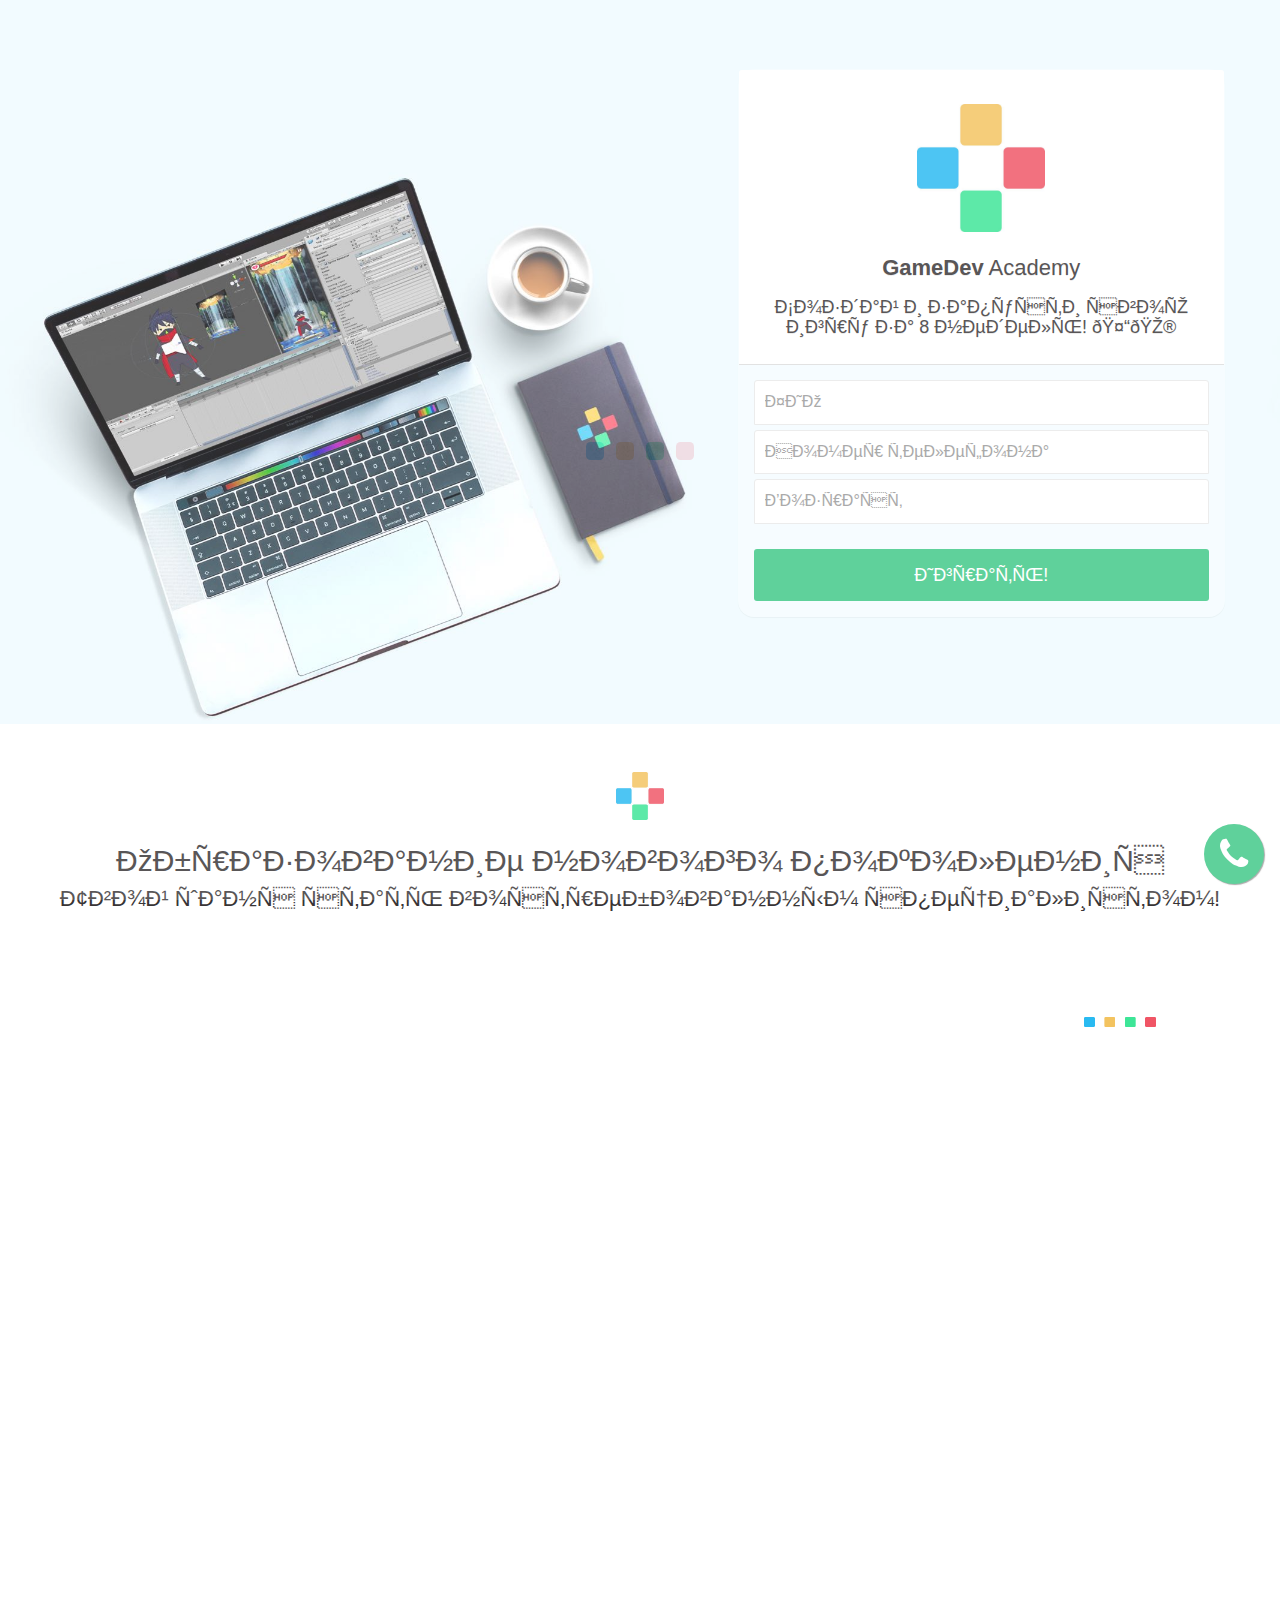
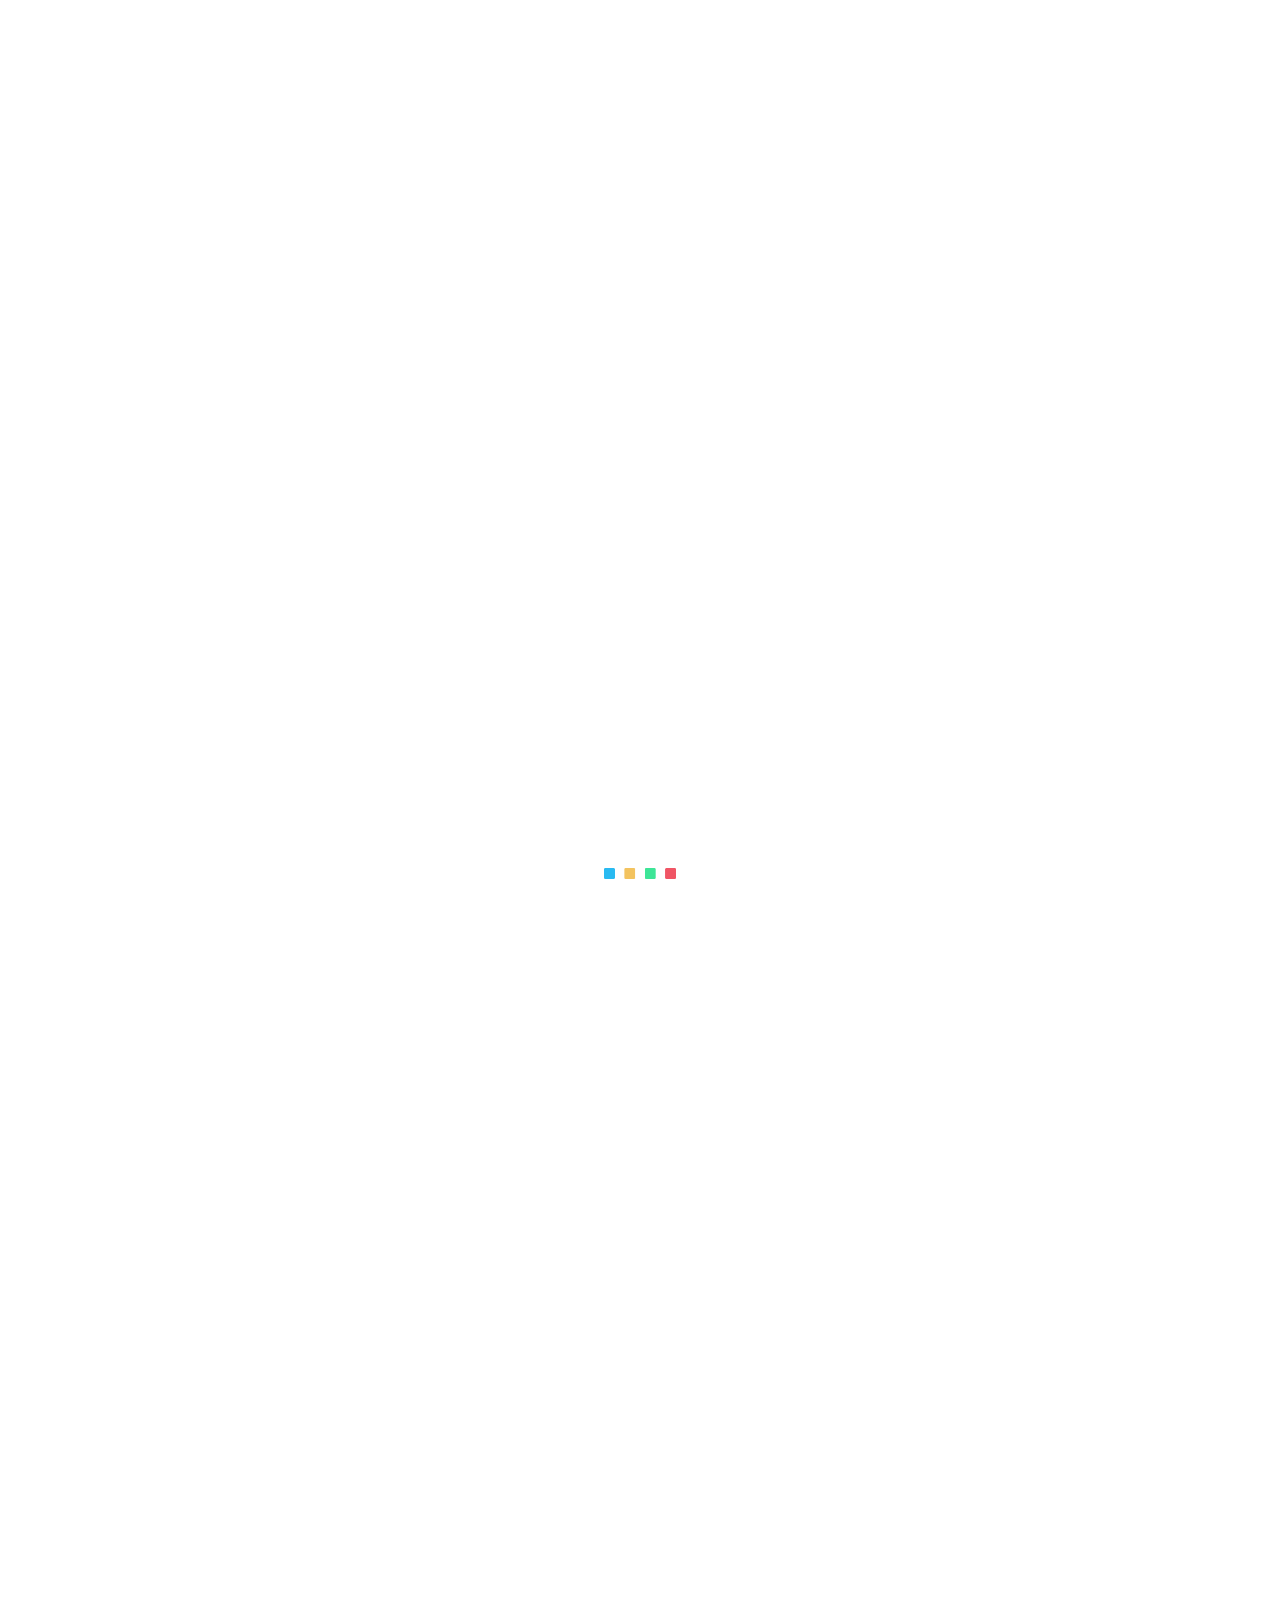
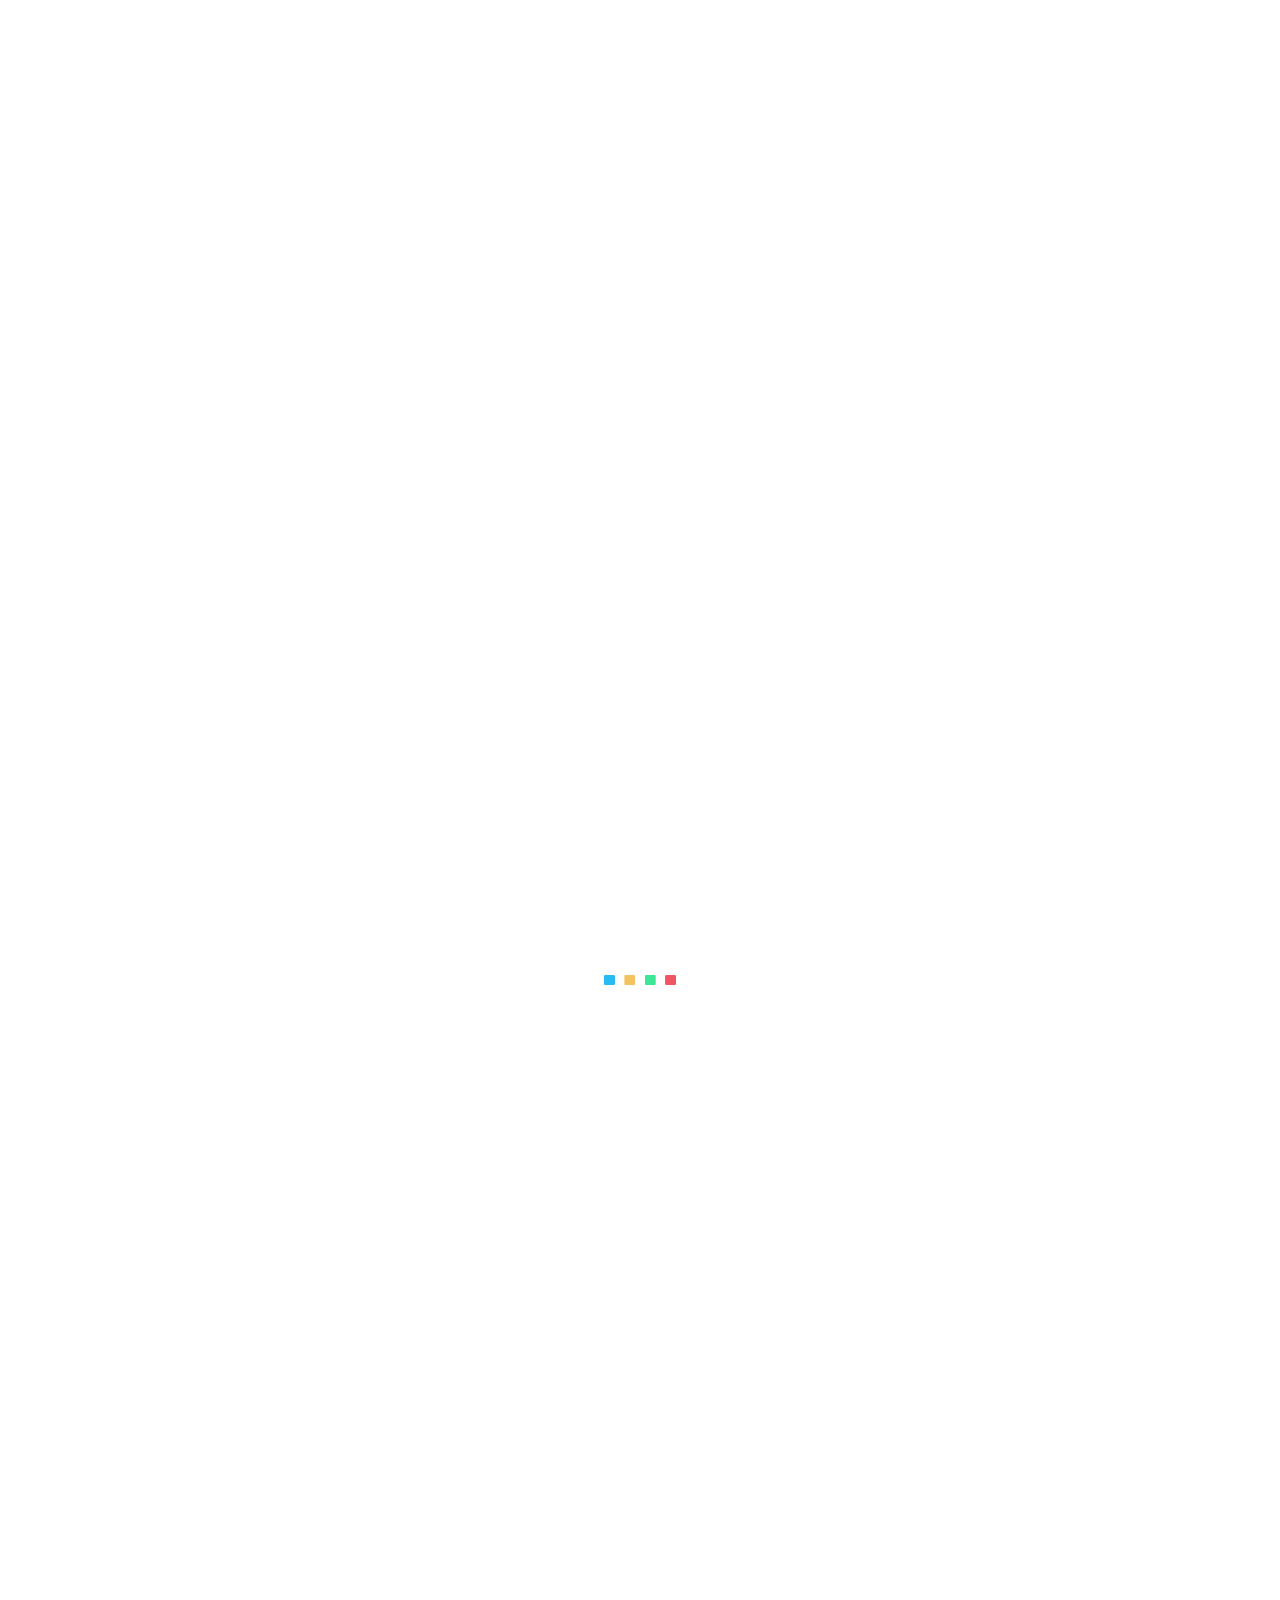
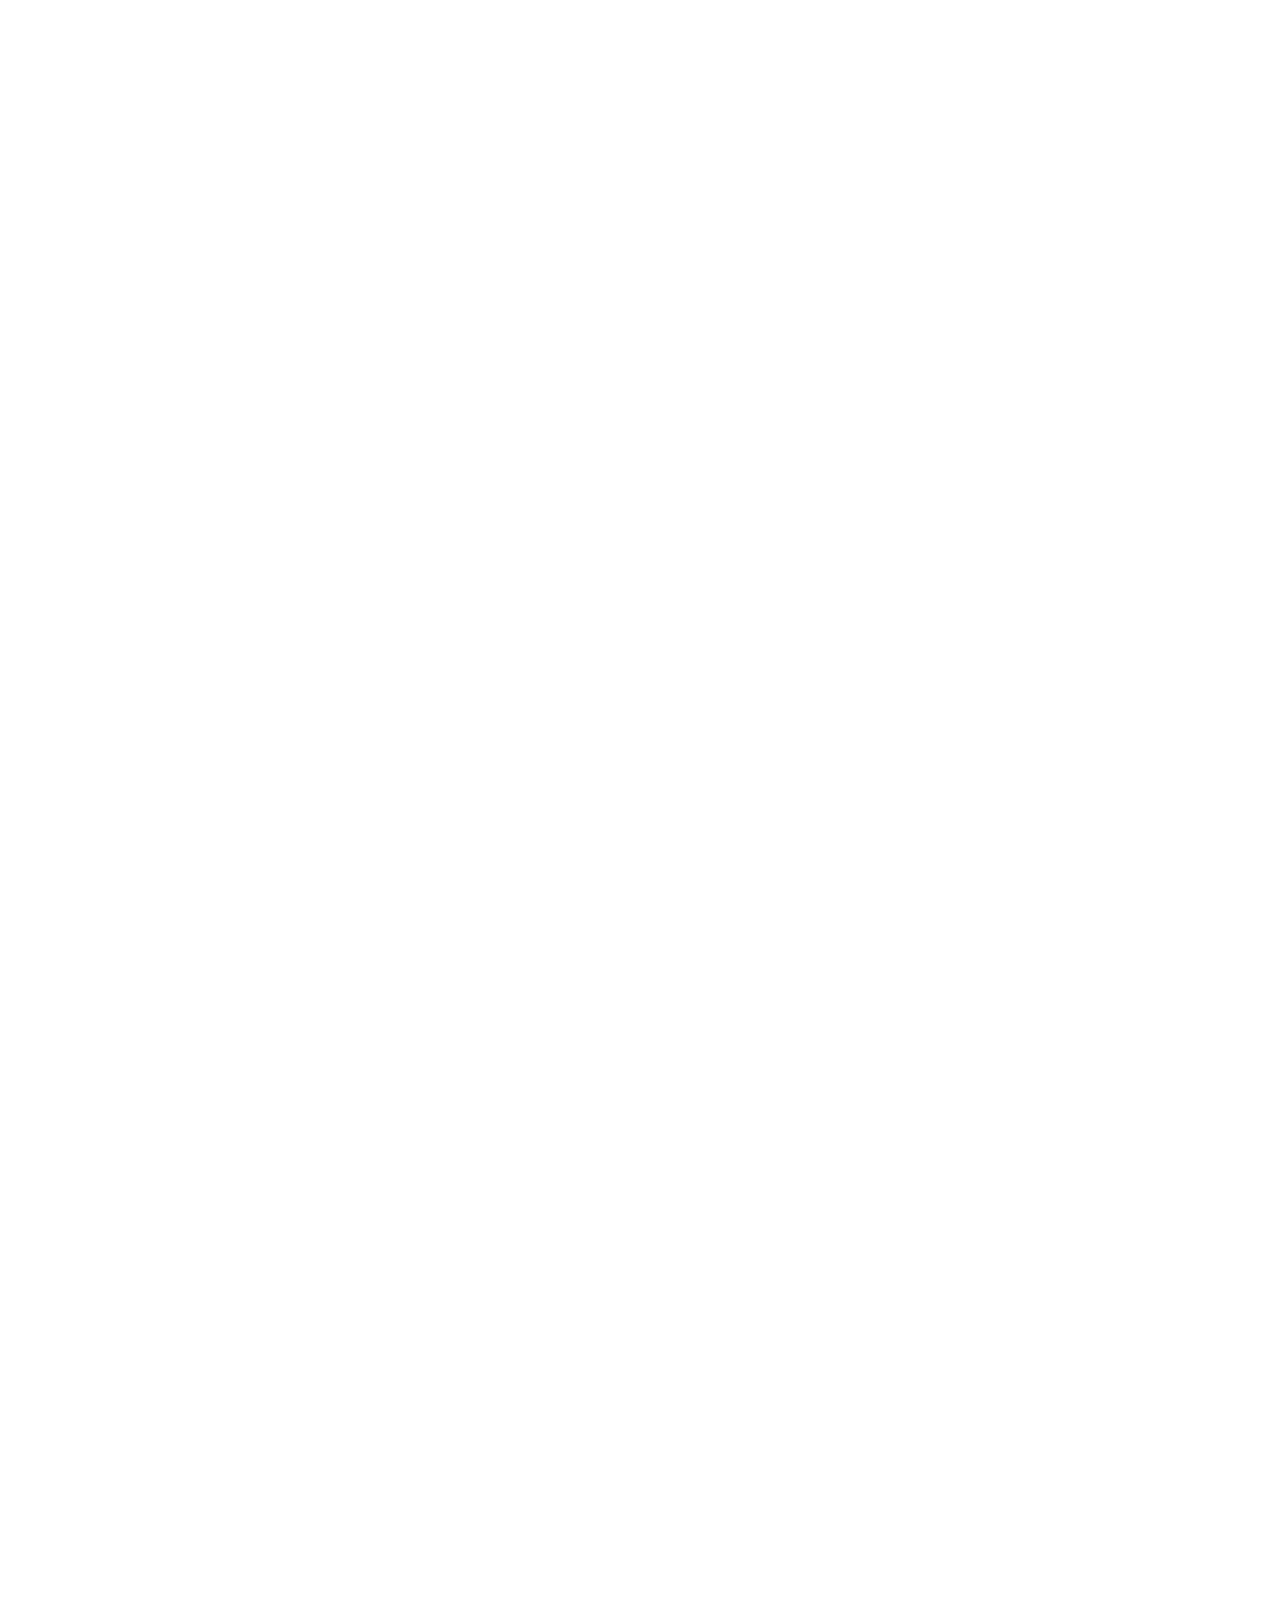
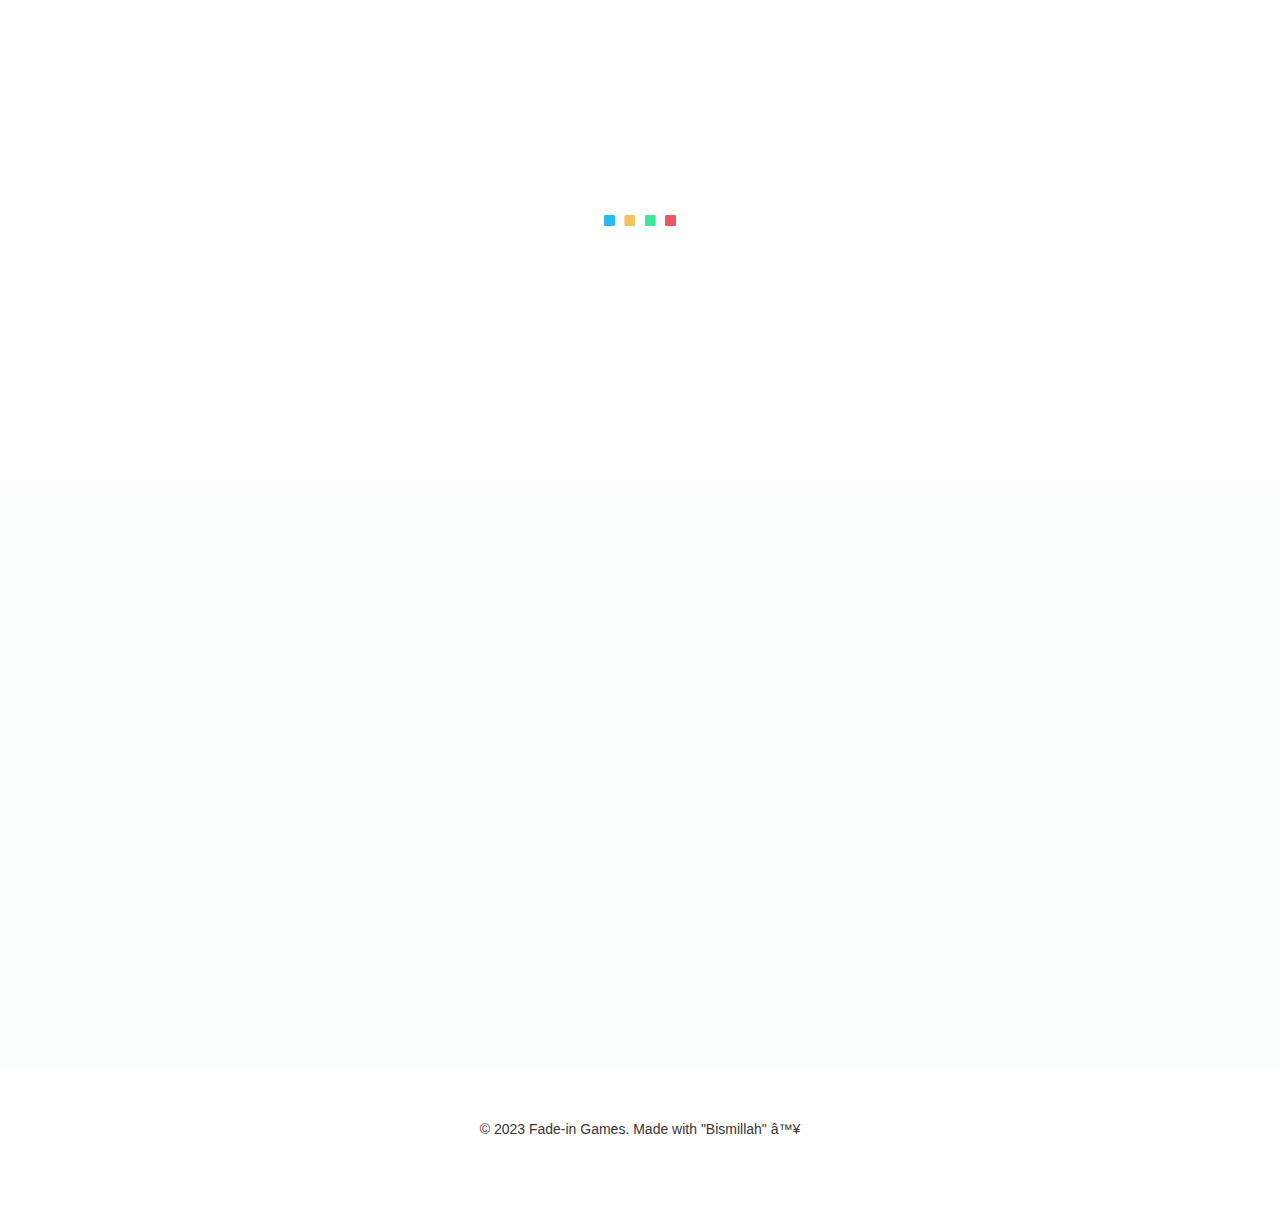
==== commit 06593071: "Кователь игр - done; Отзывы - done" ====
--- a/index.html
+++ b/index.html
@@ -234,7 +234,7 @@
 		                  
 		                  	<br/>
 
-		                  	<button class="btn btn-info" data-toggle="modal" data-whatever="Программирование" data-target="#apply" style="margin: 4px;">
+		                  	<button class="btn btn-info" data-toggle="modal" data-whatever="Sprite Kit" data-target="#apply" style="margin: 4px;">
 		                  		Подать заявку
 		                  	</button>
 
@@ -261,14 +261,14 @@
 		                  
 		                  	<br/>
 
-		                  	<button class="btn btn-warning" data-toggle="modal" data-whatever="Анимация" data-target="#apply" style="margin: 4px;">
+		                  	<button class="btn btn-warning" data-toggle="modal" data-whatever="Beginner Code" data-target="#apply" style="margin: 4px;">
 		                  		Подать заявку
 		                  	</button>
 		                  	<!-- <input class="wow bounceIn btn btn-warning" data-toggle="modal" data-whatever="Анимация" data-target="#apply" style="margin: 4px;" value="Подать заявку"> -->
 
 		                </div>
 		              </div>
-		            </div>
+		            </div>	
 					<div class="row-eq-height col-md-4 col-sm-12 col-xs-12 wow fadeInUp data-wow-duration="1s" data-wow-delay=".5s"">
 		              <div class="card mb-4 shadow-sm" style="padding: 0px 0px 8px 0px; background-color: #FBFCFC;">
 						<a href="" data-toggle="modal" data-target="#infoConceptArt">
@@ -386,7 +386,7 @@
 					      	</h6>
 					      </div>
 					      <div class="modal-footer">
-					      	<button onclick="closeModal()" class="btn btn-success" data-toggle="modal" data-target="#apply" data-whatever="Анимация" style="margin: 4px;">
+					      	<button onclick="closeModal()" class="btn btn-success" data-toggle="modal" data-target="#apply" data-whatever="Beginner Code" style="margin: 4px;">
 					      		Подать заявку
 					      	</button>
 					        <button type="button" data-dismiss="modal" class="btn btn-info">
@@ -449,7 +449,7 @@
 					      	</h6>
 					      </div>
 					      <div class="modal-footer">
-					      	<button type="button" onclick="closeModal()" class="btn btn-success" data-toggle="modal" data-target="#apply" data-whatever="Программирование" style="margin: 4px;">
+					      	<button type="button" onclick="closeModal()" class="btn btn-success" data-toggle="modal" data-target="#apply" data-whatever="Sprite Kit" style="margin: 4px;">
 								Подать заявку
 					      	</button>
 					        <button type="button" data-dismiss="modal" class="btn btn-info">
@@ -674,7 +674,7 @@
 
 			<div class="section-title wow fadeInUp">
 				<h3>Слова, которые вдохновляют</h3>
-				<h4>Отзывы учеников как яркий фонарик в путеводной разработке игр 🚀</h4>
+				<h4>Разработка игр - это не только про игры, это про жизнь! 🚀</h4>
 			</div>
 			<br/>
 			<section class="row row-eq-height">
@@ -692,7 +692,7 @@
 		                    <div class="title">
 		                        Максим
 			                    <h5>
-			                    	Курс "Механик Геймдева"
+			                    	ВШЭ, Москва
 			                    </h5>
 		                    </div>
 		                    	<br/>
@@ -725,15 +725,15 @@
 			                    	Разработчик в Black Fire Ltd
 			                    </h5>
 		                    </div>
-		                    	<br/>
-
-			                    <p><i>
-			                    	На курсах от GameDev Academy, получил все нужные основы для старта пути в Game Dev, а именно: как анализировать конкретный рынок(WebGL, Desktop, Mobile), узнал как продвигать свой продукт инвесторам, обучили грамотной архитектуре своего проекта как часть программирования, так и художественную, и благодаря этим навыкам защитил проект у преподавателя Сакена. 
-			                    	<br/><br/>
-									Благодарю GameDev Academy и Сакена за хороший материал и грамотный подход к обучению!
-								</i></p>
-
-								<br/>
+	                    	<br/>
+
+		                    <p><i>
+		                    	На курсах от GameDev Academy, получил все нужные основы для старта пути в Game Dev, а именно: как анализировать конкретный рынок(WebGL, Desktop, Mobile), узнал как продвигать свой продукт инвесторам, обучили грамотной архитектуре своего проекта как часть программирования, так и художественную, и благодаря этим навыкам защитил проект у преподавателя Сакена. 
+		                    	<br/><br/>
+								Благодарю GameDev Academy и Сакена за хороший материал и грамотный подход к обучению!
+							</i></p>
+
+							<br/>
 		                </div>
 		                <div class="bottom">
 		                	<a href="https://www.linkedin.com/in/ilyas-sadyrov-895163206/">Мой LinkedIn</a>
@@ -748,21 +748,31 @@
 
 		                </div>
 		                <div class="avatar">
-		                    <img alt="" src="images/sakewa.jpg">
+		                    <img alt="" src="images/dana_kap.jpg">
 		                </div>
 		                <div class="info">
 		                    <div class="title">
-		                        Сакен
+		                        Дана
 			                    <h5>
-			                    	Программирование 
+			                    	Kaspi, инженер/аналитик 
 			                    </h5>
 		                    </div>
-
-			                    <i>Видеоигры - это отличный способ познать окружающий мир. </i><br/><br/>
-		                </div>
-		                <div class="bottom">
+	                    	<br/>
+
+		                    <p><i>
+		                    	Хочу выразить благодарность Сакену, который проводил занятия по Unity. Его профессионализм, ясное изложение материала и индивидуальный подход к каждому студенту сделали процесс обучения невероятно интересным и познавательным.
+		                    	<br/><br/>
+								Занятия были структурированными и понятными даже для новичков в разработке игр. Преподаватель умело объяснял сложные концепции и тонкости использования Unity, что позволило уверенно двигаться вперед и понимать основные принципы создания игр.
+								<br/><br/>
+								Особенно приятно было то, что на уроках акцент делался не только на теории, но и на практических заданиях. 
+								Это позволило сразу же применять полученные знания на практике, что значительно ускоряло усвоение материала.
+							</i></p>
+
+							<br/>
+		                </div>
+		                <!-- <div class="bottom">
 		                	<a href="https://itunes.apple.com/kz/developer/saken-sydykov/id1267724909">www.bit.ly/sakewa</a>
-		                </div>
+		                </div> -->
 		            </div>
 
 	            </div>
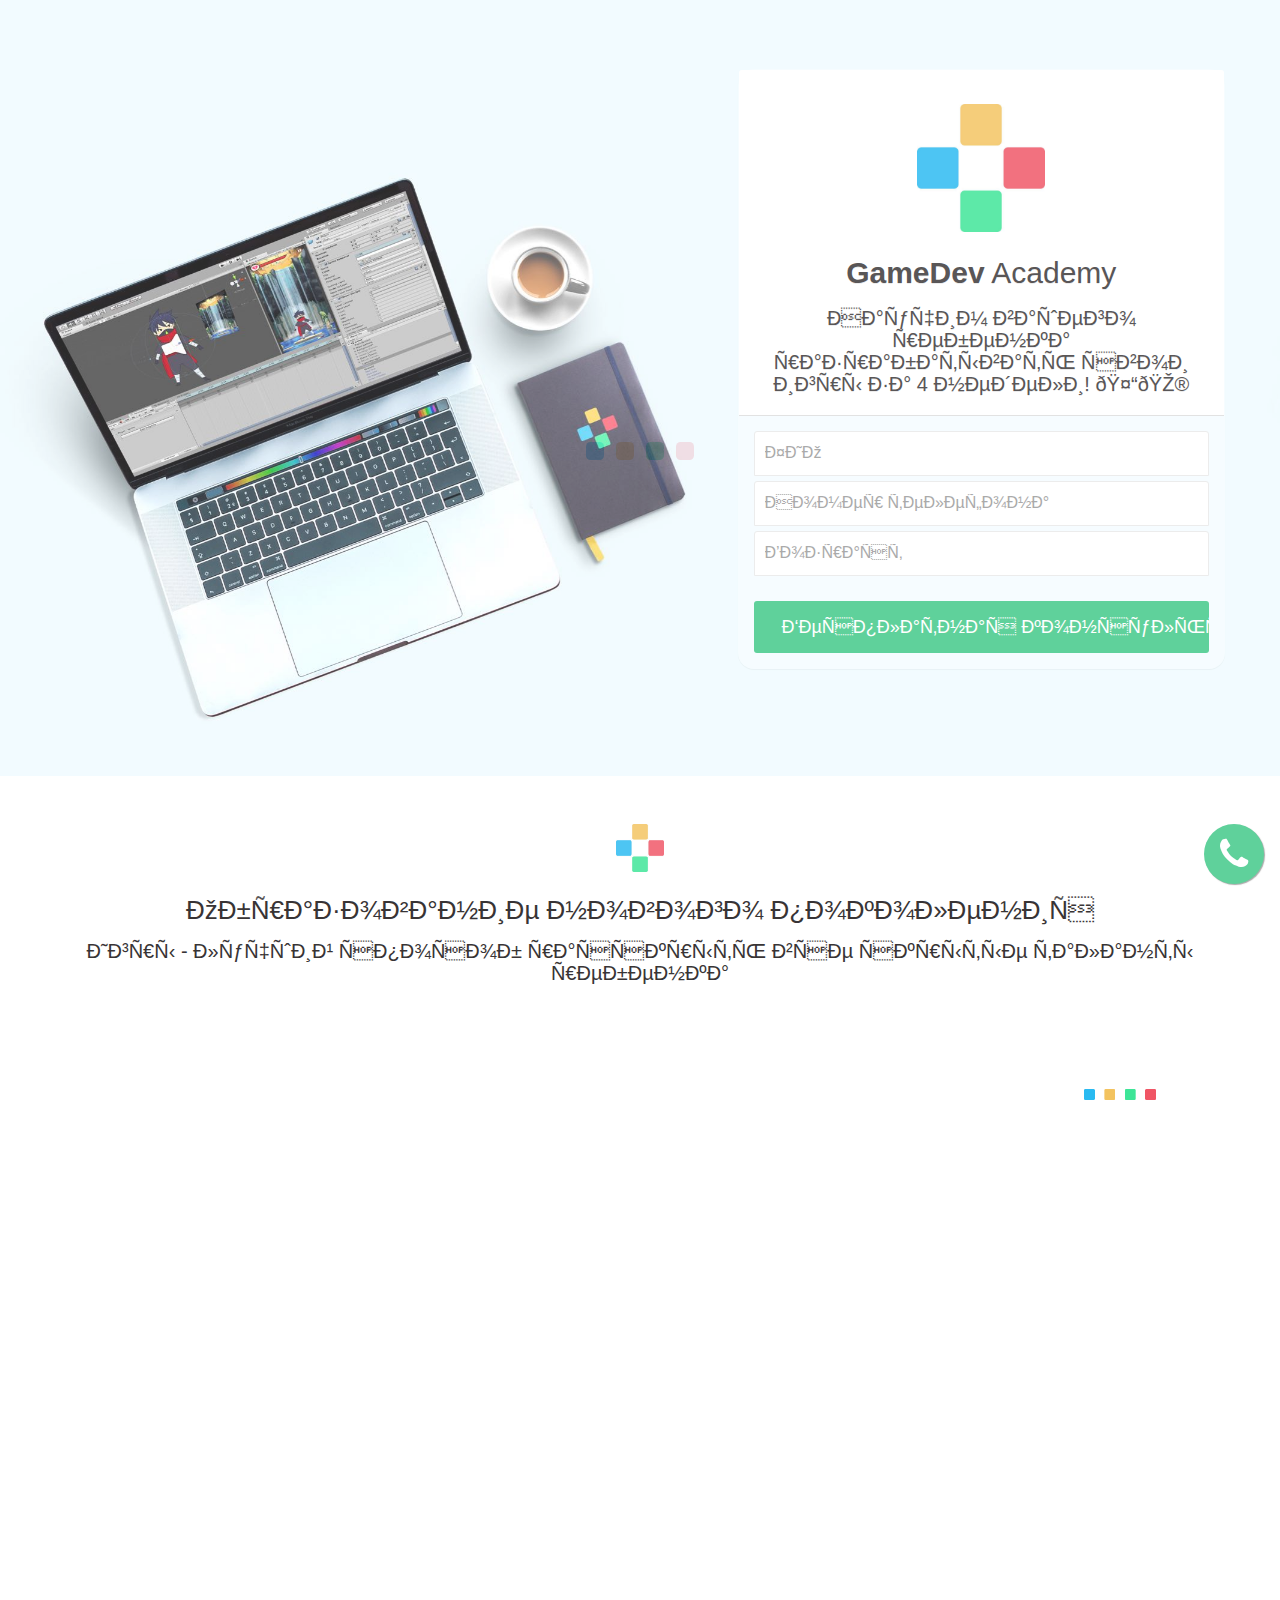
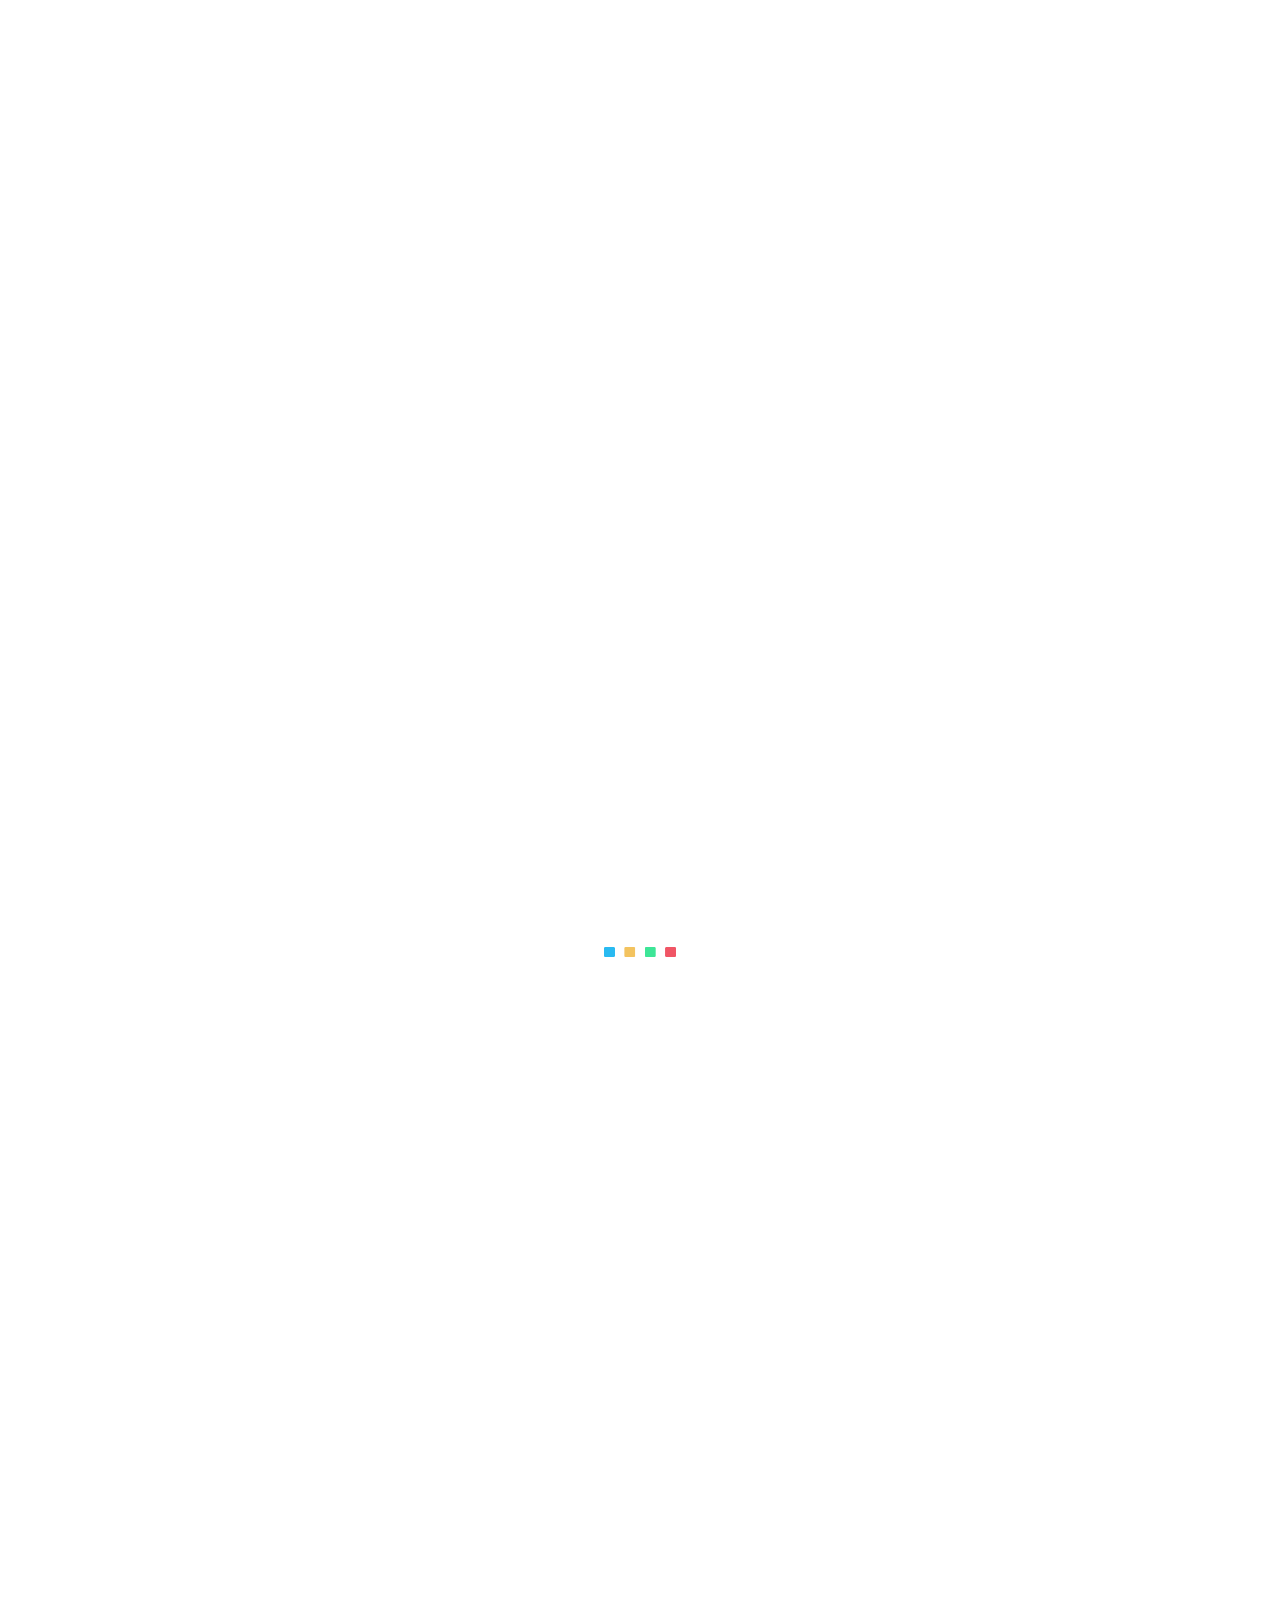
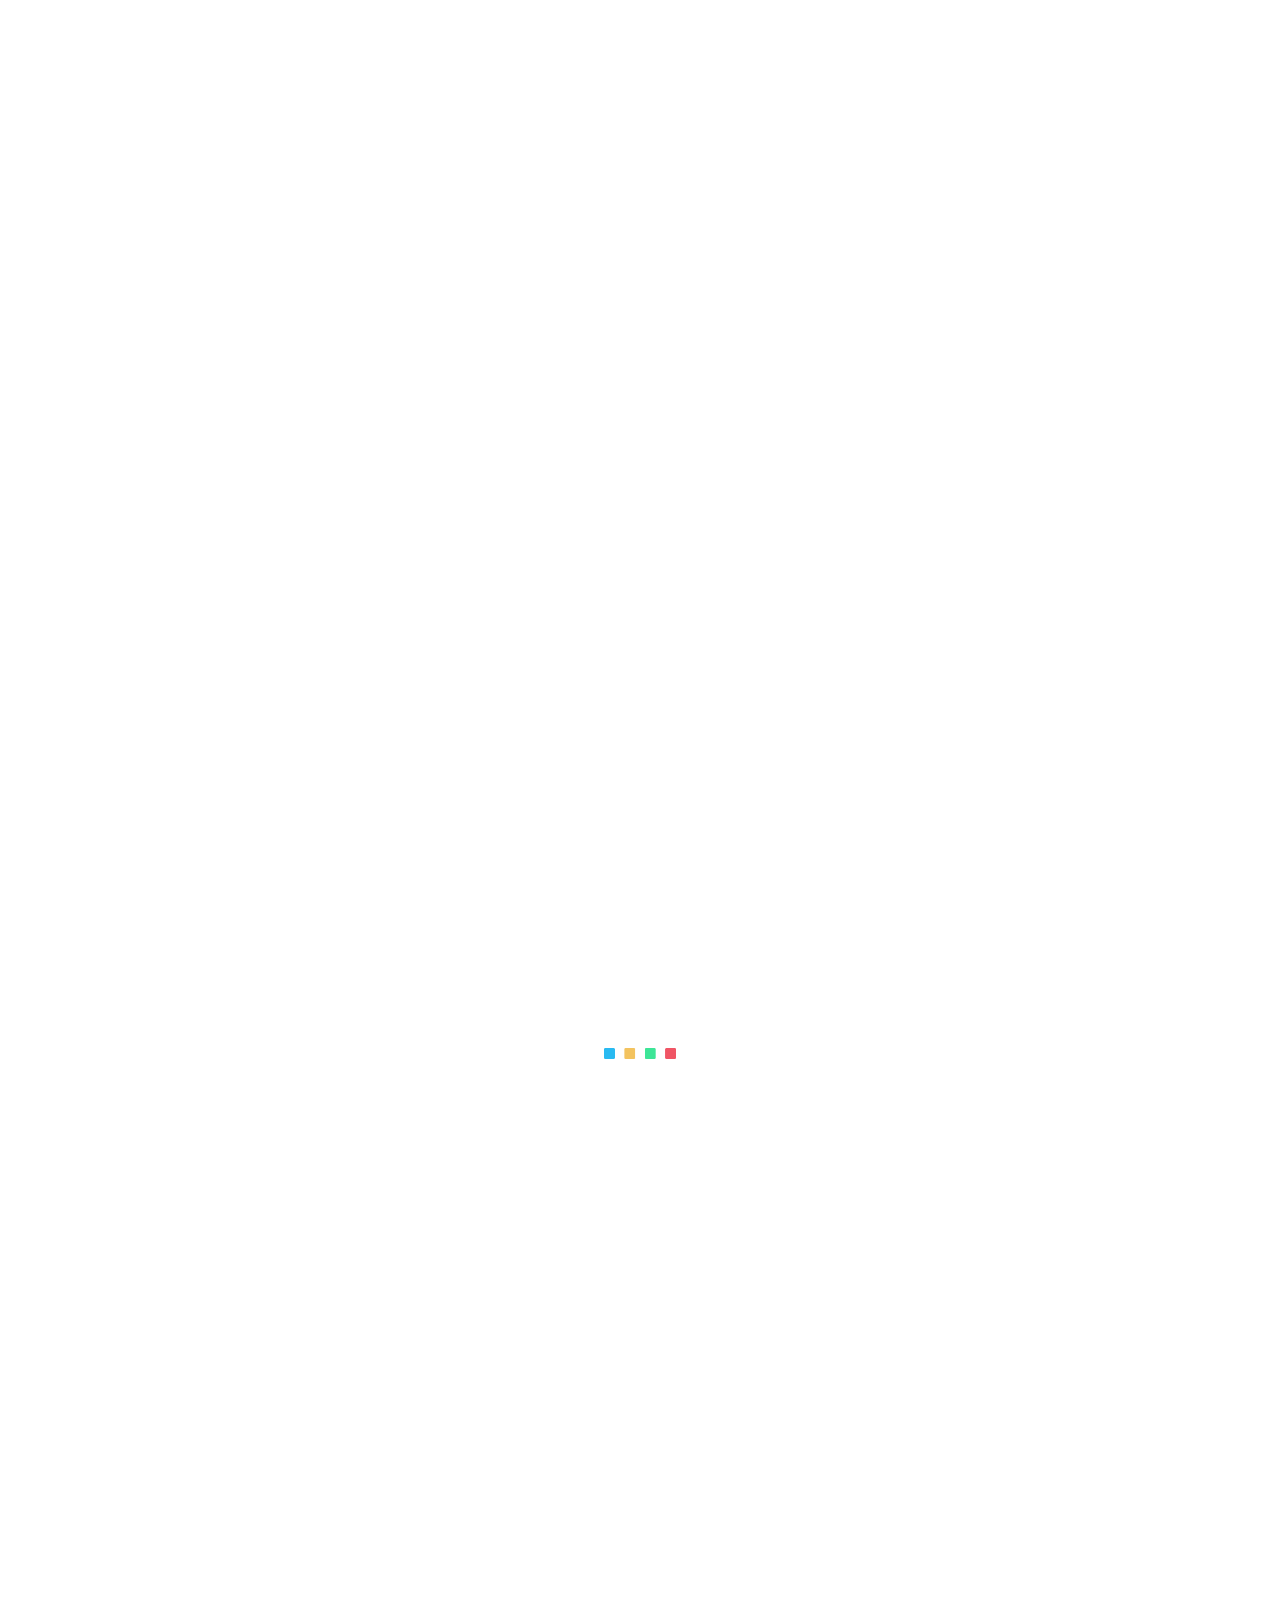
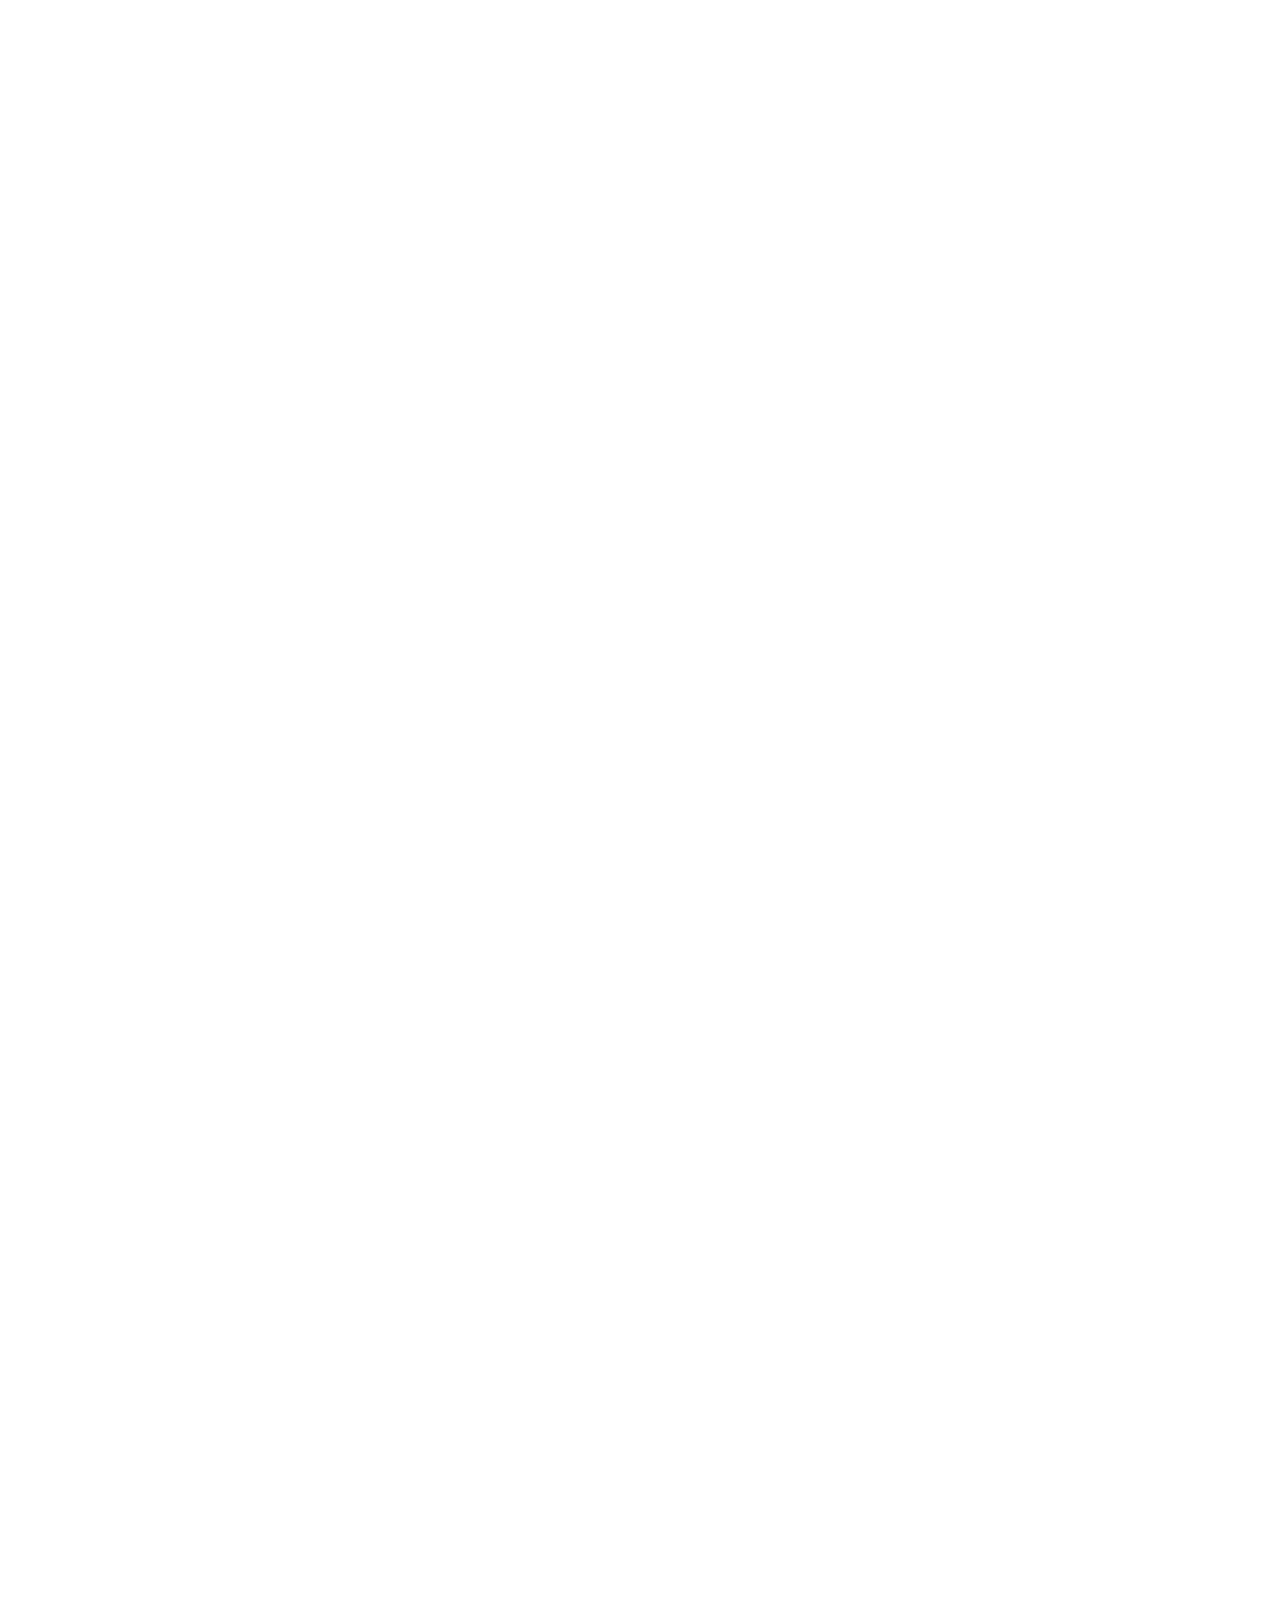
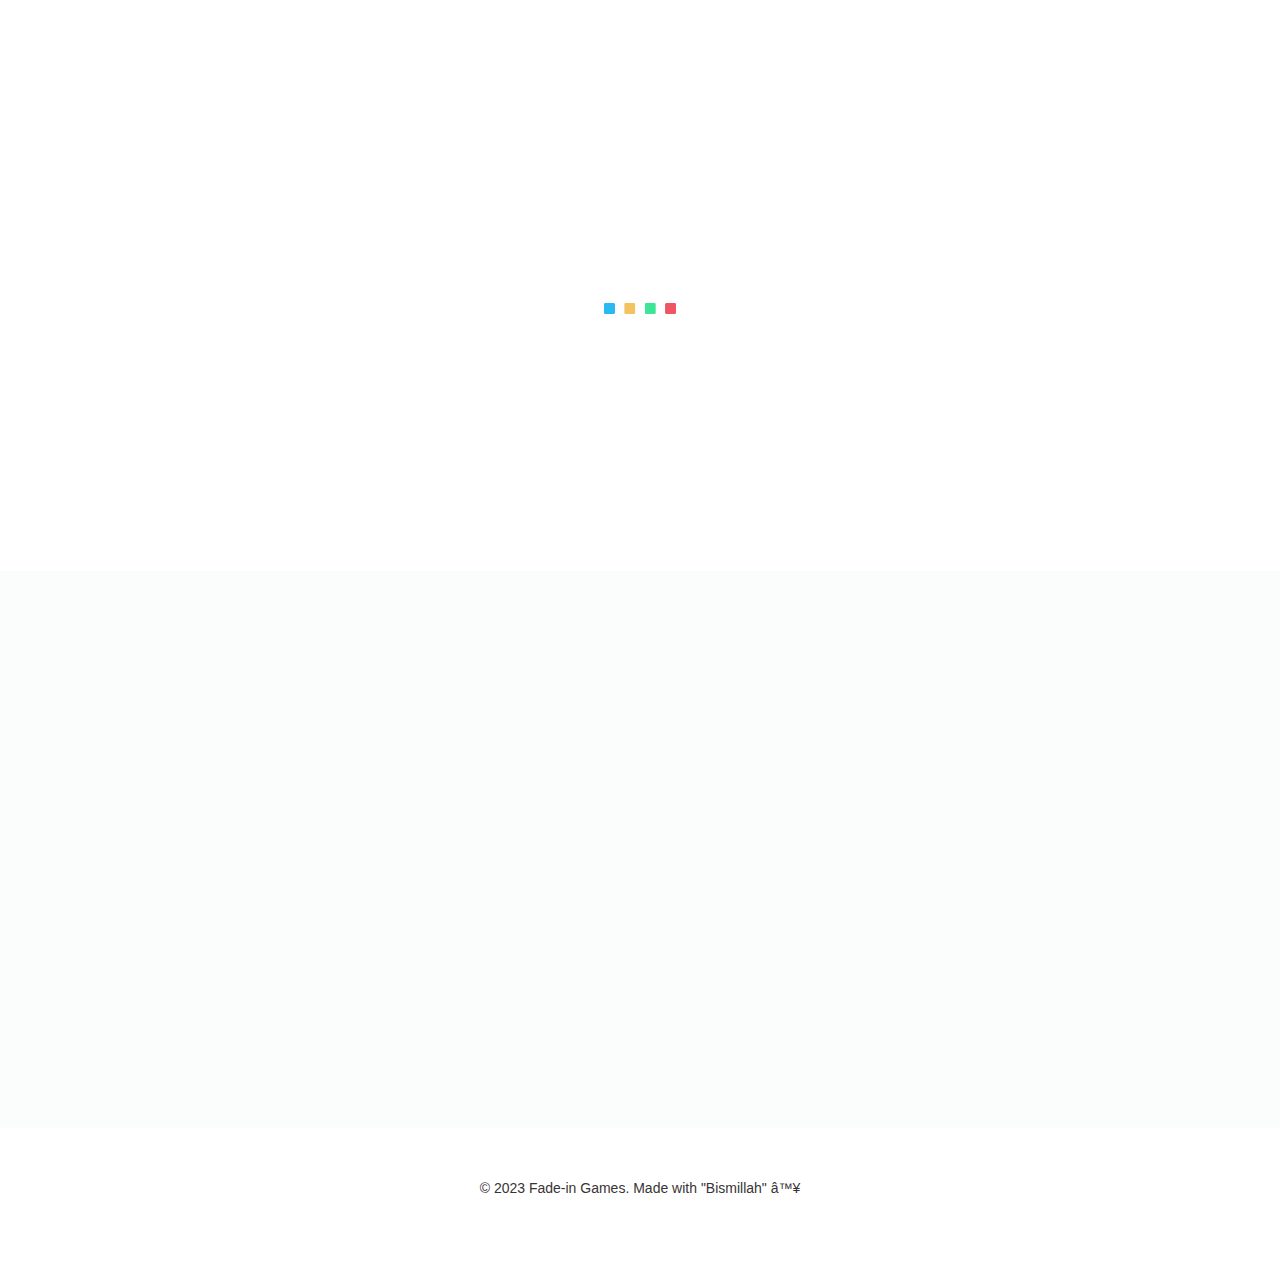
==== commit 14abeb1a: "Commit" ====
--- a/index.html
+++ b/index.html
@@ -143,9 +143,9 @@
 	                                <h1>
 	                                	<strong>GameDev</strong> Academy
 	                                </h1>
-	                            	<h2>
-	                            		Создай и запусти свою игру за 8 недель! 🤓🎮
-	                            	</h2>
+	                            	<h4>
+	                            		Научим вашего ребенка разрабатывать свои игры за 4 недели! 🤓🎮
+	                            	</h4>
 	                            </div>
 	                        </div>
 	                        <div class="panel-body">
@@ -157,7 +157,7 @@
 	                                    <input class="form-control" placeholder="Возраст" id="age" type="text" name="entry.1872492607">
 	                                    <br>
                                 		<input class="modal-type" type="hidden" id="typeModal" value="Заявка" name="entry.125601594">
-	                                    <input class="wow bounceIn btn btn-lg btn-success btn-block" type="submit" id="submit" value="Играть!">
+	                                    <input class="wow bounceIn btn btn-lg btn-success btn-block" type="submit" id="submit" value="Бесплатная консультация">
 	                                </fieldset>
 	                            </form>
 	                        </div>
@@ -181,8 +181,8 @@
 		<div class="section-title wow fadeIn data-wow-duration="1s" data-wow-delay=".5s"" id="COURSES">
 	  			<img src="images/gda_logo.jpg" class="img-responsive" alt="Conxole Admin" width="48px" /> 
 
-				<h3>Образование нового поколения</h3>
-				<h4>Твой шанс стать востребованным специалистом!</h4>
+				<h2>Образование нового поколения</h2>
+				<h4>Игры - лучший способ расскрыть все скрытые таланты ребенка</h4>
 			
 			<br/>
 
@@ -204,8 +204,8 @@
 		</a>
 
 		<div class="section-title wow fadeIn">
-			<h3>Наши курсы</h3>
-			<h4>Настал твой час творить 🎮</h4>
+			<h2>Наши курсы</h2>
+			<h4>Настал ваш час притворить все свои идеи в реальность! 🎮</h4>
 		</div>
 
 		<!-- Courses -->
@@ -513,7 +513,7 @@
 		<div class="container" id="PORTFOLIO">
 
 			<div class="section-title wow fadeIn">
-				<h3>Проекты выпускников</h3>
+				<h2>Проекты выпускников</h2>
 				<h4>Не верьте нам на слово - посмотрите на работы наших учеников 🏆</h4>
 			</div>
 
@@ -673,7 +673,7 @@
 		<div class="container">
 
 			<div class="section-title wow fadeInUp">
-				<h3>Слова, которые вдохновляют</h3>
+				<h2>Слова, которые вдохновляют</h2>
 				<h4>Разработка игр - это не только про игры, это про жизнь! 🚀</h4>
 			</div>
 			<br/>
@@ -793,7 +793,7 @@
 		<div class="container">
  
 			<div class="section-title wow fadeInUp">
-				<h3>Цены</h3>
+				<h2>Цены</h2>
 				<h4>"Самые лучшие инвестиции — в знания" <br/> <small>Бенджамин Франклин</small></h4>
 			</div>
 			<section class="row">
@@ -802,7 +802,7 @@
 		                <div class="db-wrapper">
 		                    <div class="db-pricing-eleven db-bk-color">
 		                        <div class="price-one">
-		                            	Бесплатно <br/><br/>
+		                            <sup>&#8376</sup> 10000 <br/><br/>
 	                                <h6 style="color: #fff;">Стоимость урока</h6>
 		                        </div>
 		                        <div class="type-sale-one">
@@ -812,19 +812,19 @@
 	                            	<h5 style="font-weight: 600; font-size: 14; margin: 0px;">
 	                            		Длительность урока
 	                            	</h5>
-	                            	1 час
+	                            	1.5 часа
 	                            	<h5 style="font-weight: 600; font-size: 14; margin: 0px; margin-top: 16px;">
-	                            		Утром
+	                            		Утро
 	                            	</h5>
-	                            	с 9.00 до 10.00
+	                            	с 9.00 до 12.00
 	                            	<h5 style="font-weight: 600; font-size: 14; margin: 0px; margin-top: 16px;">
-	                            		Вечером
+	                            		Обед
 	                            	</h5>
-	                            	с 19.30 до 20.30
+	                            	с 14.00 до 18.30
 
 	                            	<br/>
 
-		                  	<button class="btn btn-info" data-toggle="modal" data-whatever="Концепт-арт" data-target="#apply" style="margin: 4px; margin-top: 16px;">
+		                  	<button class="btn btn-info" data-toggle="modal" data-whatever="Пробный Урок" data-target="#apply" style="margin: 4px; margin-top: 16px;">
 		                  		Подать заявку
 		                  	</button>
 		                        </div>
@@ -840,22 +840,24 @@
 	                                <h6 style="color: #fff;">Стоимость полного курса</h6>
 			                    </div>
 			                    <div class="type-sale-two">
-			                        Fast
+			                        Один курс
 			                    </div>
 		                        <div class="price-content" style="margin-top: 32px;">
 	                            	<h5 style="font-weight: 600; font-size: 14; margin: 0px;">
 	                            		Длительность курса
 	                            	</h5>
-	                            	12 недель
+	                            	8 недель
 	                            	 
 	                            	<h5 style="font-weight: 600; font-size: 14; margin: 0px; margin-top: 16px;">
 	                            		Количество часов
 	                            	</h5>
-	                            	24 часа
+	                            	48 часов
 	                            	<h5 style="font-weight: 600; font-size: 14; margin: 0px; margin-top: 16px;">
-	                            		Программа
+	                            		Результат
 	                            	</h5>
-	                            	Теория, домашние задания, проверка
+	                            	- Готовая игра <br/>
+	                            	- Основы движка юнити <br/>
+	                            	- Разработка без программирования 
 
 					      	<button onclick="closeModal()" class="btn btn-warning" data-toggle="modal" data-target="#apply" data-whatever="Fast" style="margin: 4px; margin-top: 16px;">
 					      		Подать заявку
@@ -918,7 +920,7 @@
 
 		<!-- Partners section  -->
 		<div class="section-title wow fadeIn">
-			<h3>Наши партнеры</h3>
+			<h2>Наши партнеры</h2>
 		</div>
 	
 		<section class="row clientlogo breath wow fadeIn">
@@ -952,10 +954,10 @@
 	    <! -- ******************** FOOTER ******************** -->	  
 		<main class="footercta" role="main" id="CONTACT">
 			<div class="container">
-				<h3 class="wow fadeIn">
+				<h2 class="wow fadeIn">
 					<strong>Остались вопросы?</strong>
 					Будем рады ответить!
-				</h3>
+				</h2>
 				<br/><br/>
  
 			    <div class="row wow fadeIn">
--- a/css/main.css
+++ b/css/main.css
@@ -482,10 +482,10 @@
 	font-weight:600;
 	}
 
-h1{font-size:22px;margin:18px 0;color:#383435;}
-h2{font-size:18px;margin:16px 0;color:#383435;}
-h3{font-size:30px;margin:10px 0;color:#383435;}
-h4{font-size:22px;margin:10px 0;color:#383435;}
+h1{font-size:30px;margin:18px 0;color:#383435;}
+h2{font-size:26px;margin:16px 0;color:#383435;}
+h3{font-size:24px;margin:10px 0;color:#383435;}
+h4{font-size:20px;margin:10px 0;color:#383435;}
 /*h5{font-size:28px;font-weight:600;margin:15px 0;color:#384047;}*/
 h5{font-size:18px;margin:10px 0;color:#383435;}
 h6{font-size:16px;margin:10px 0;color:#383435;}
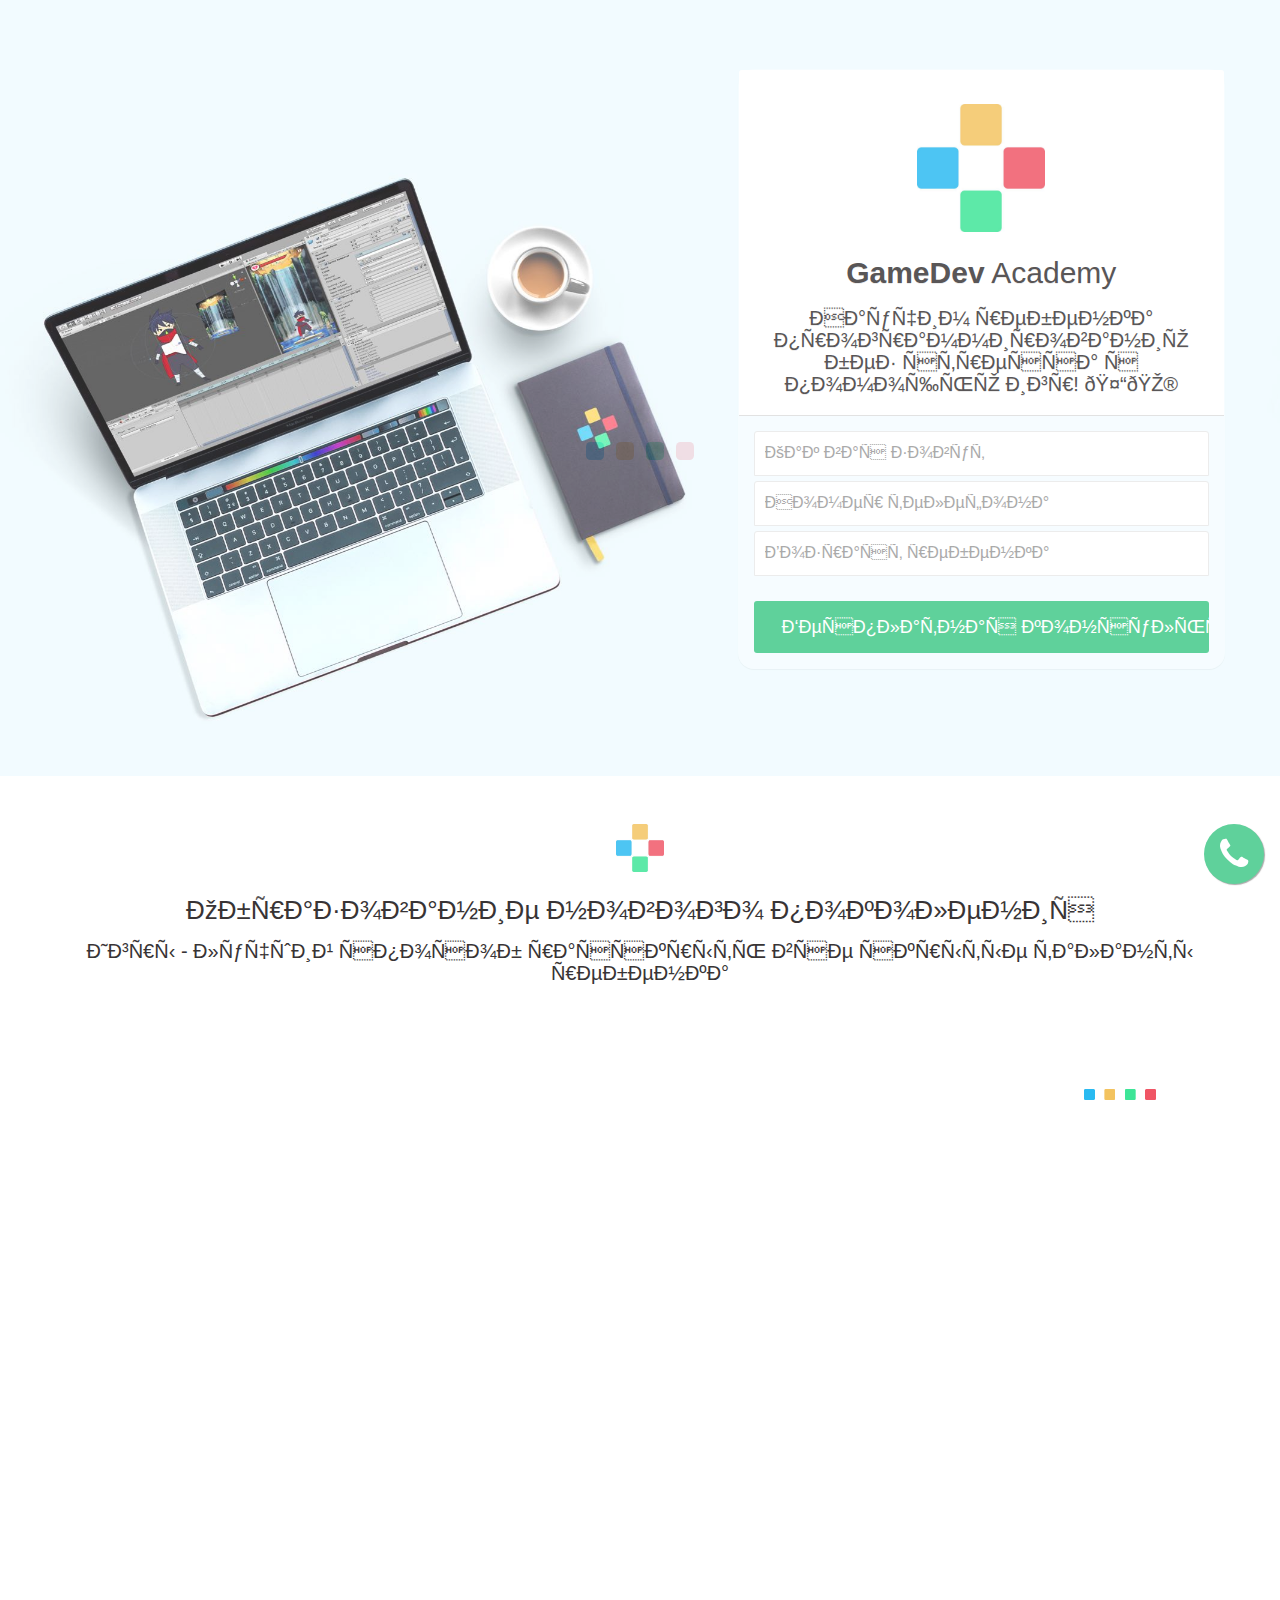
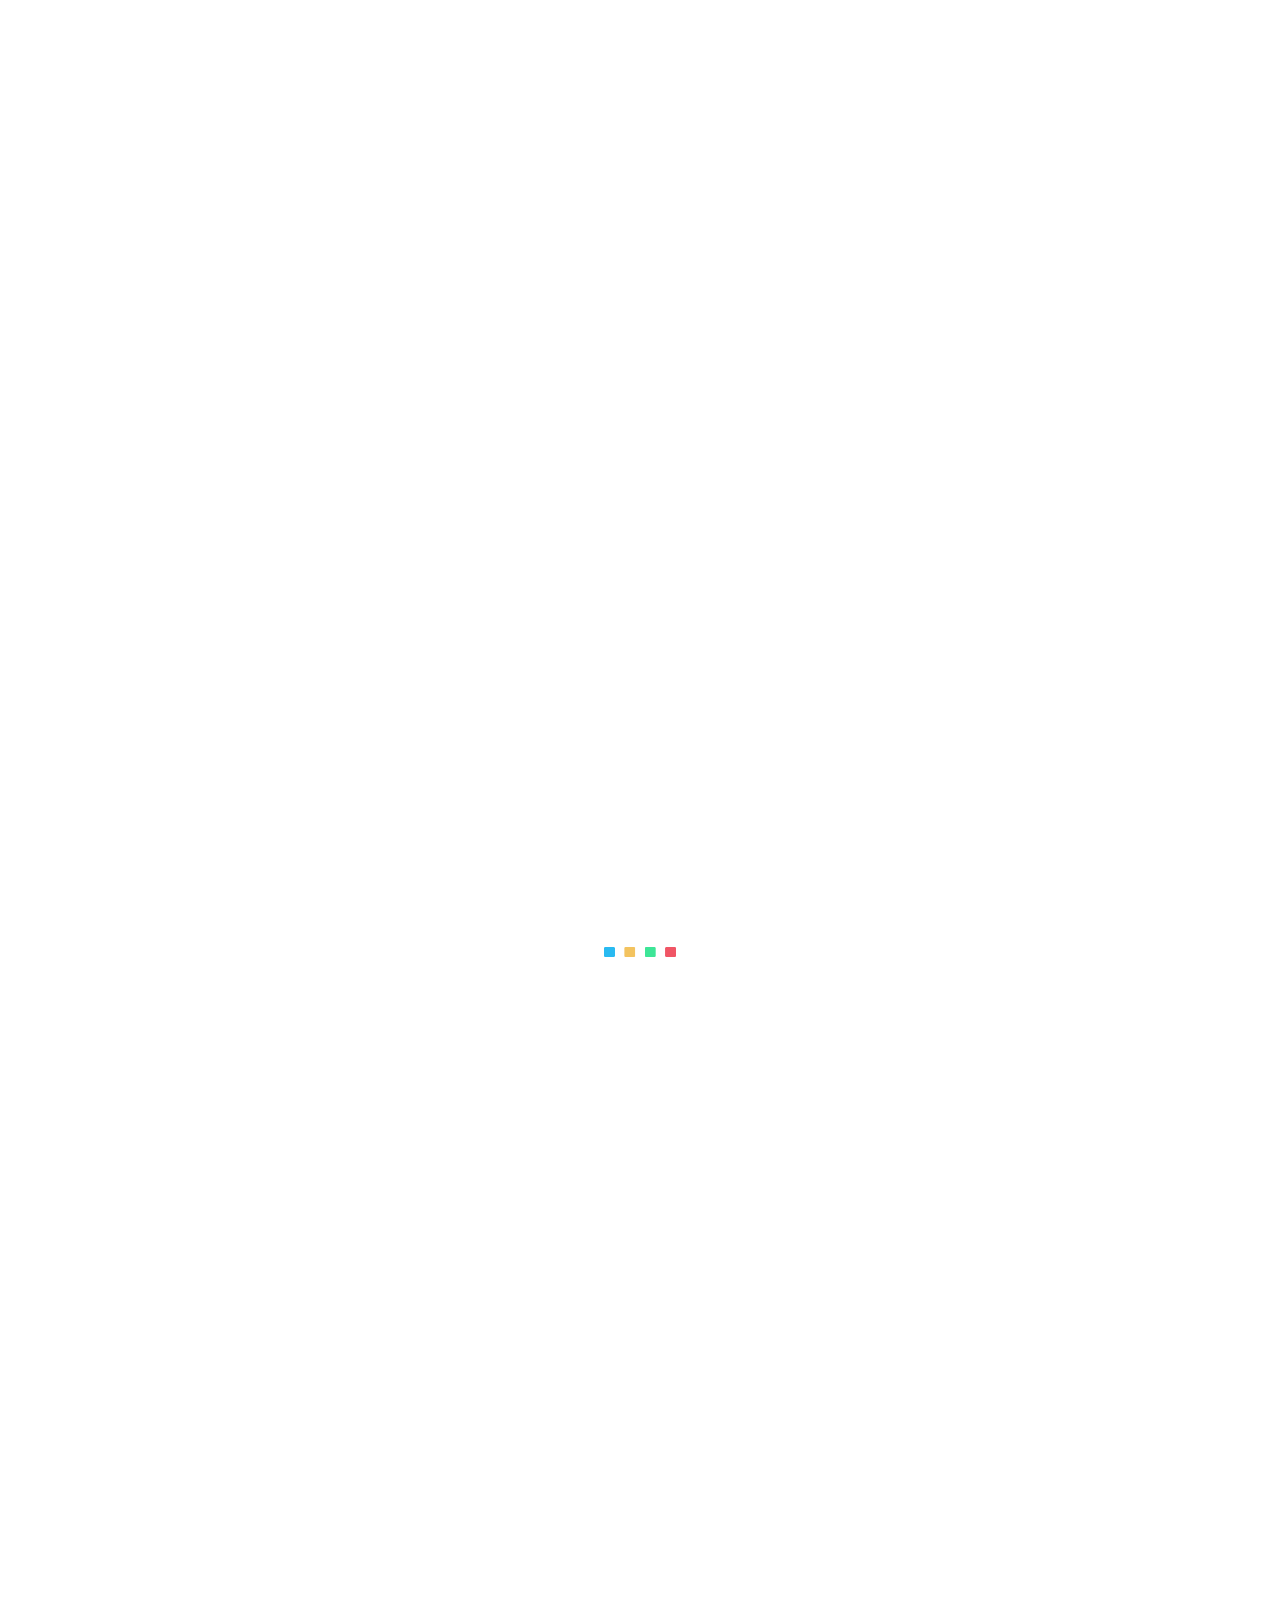
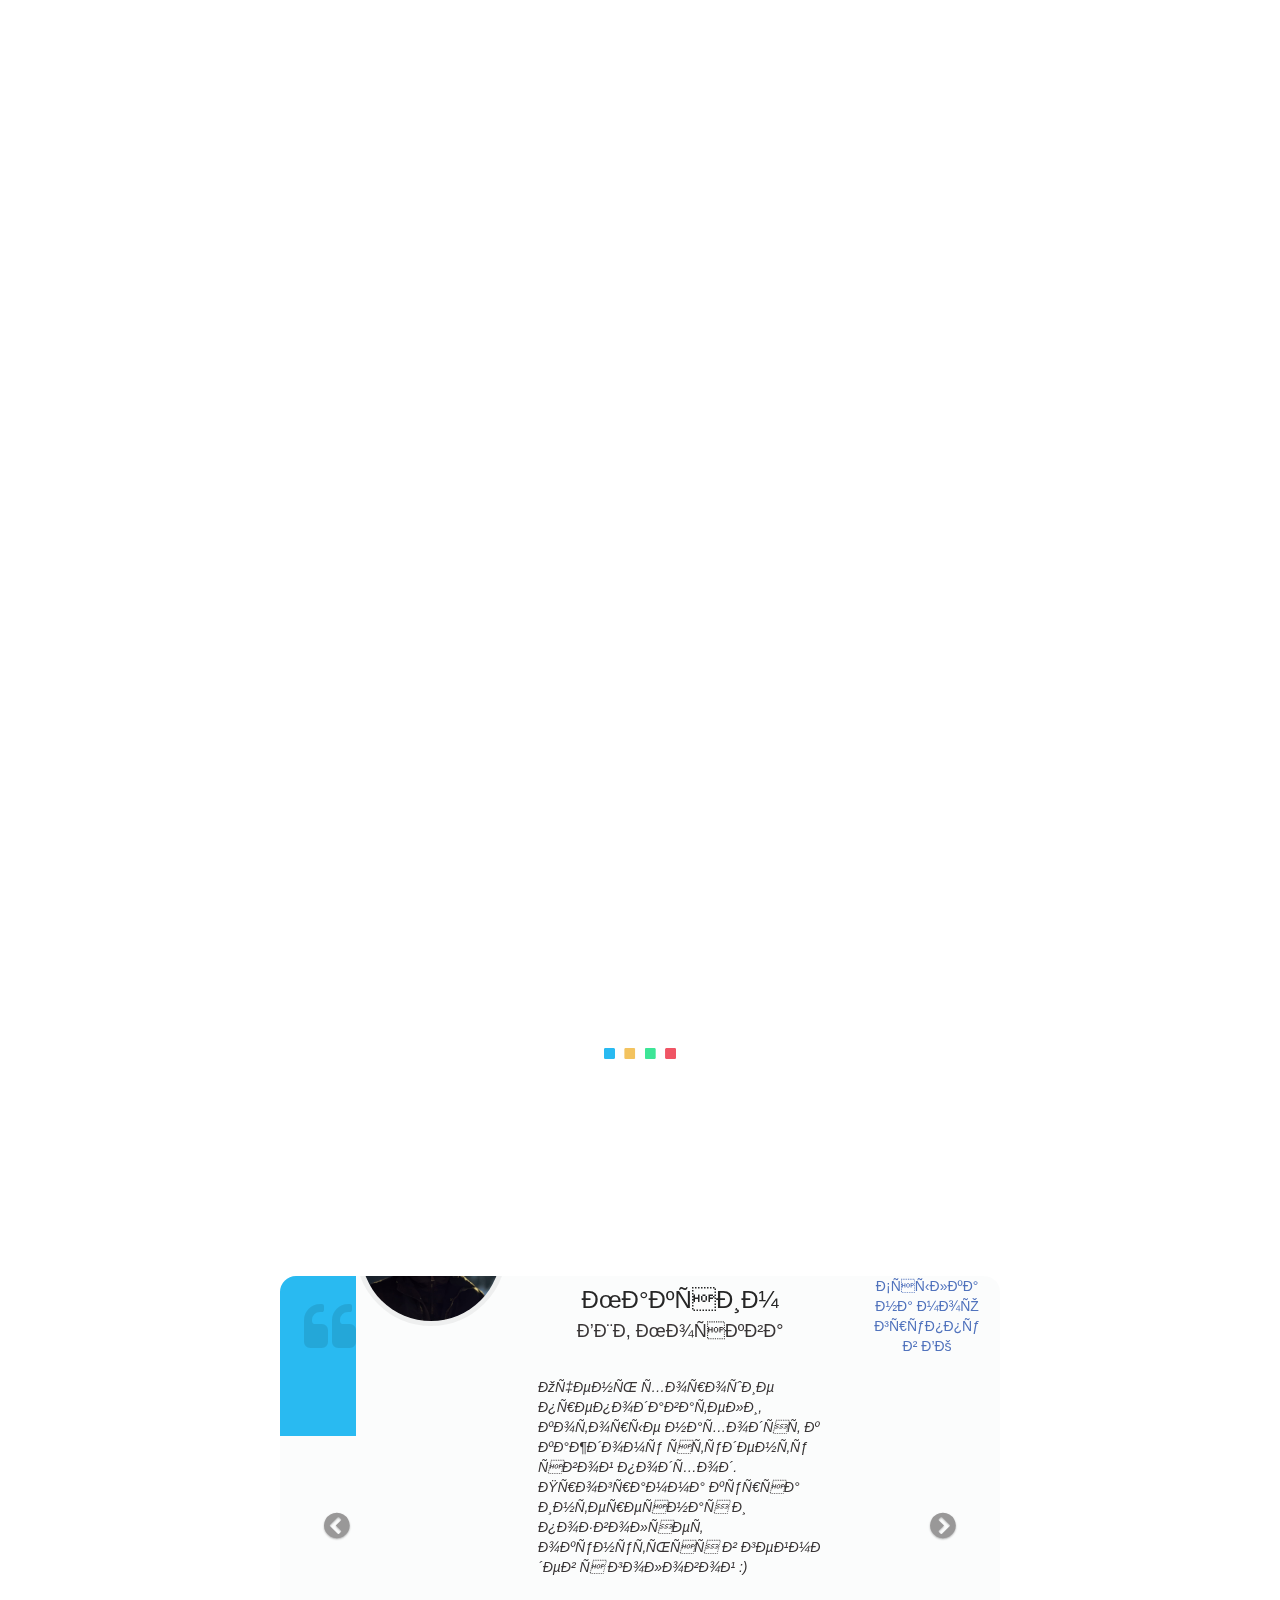
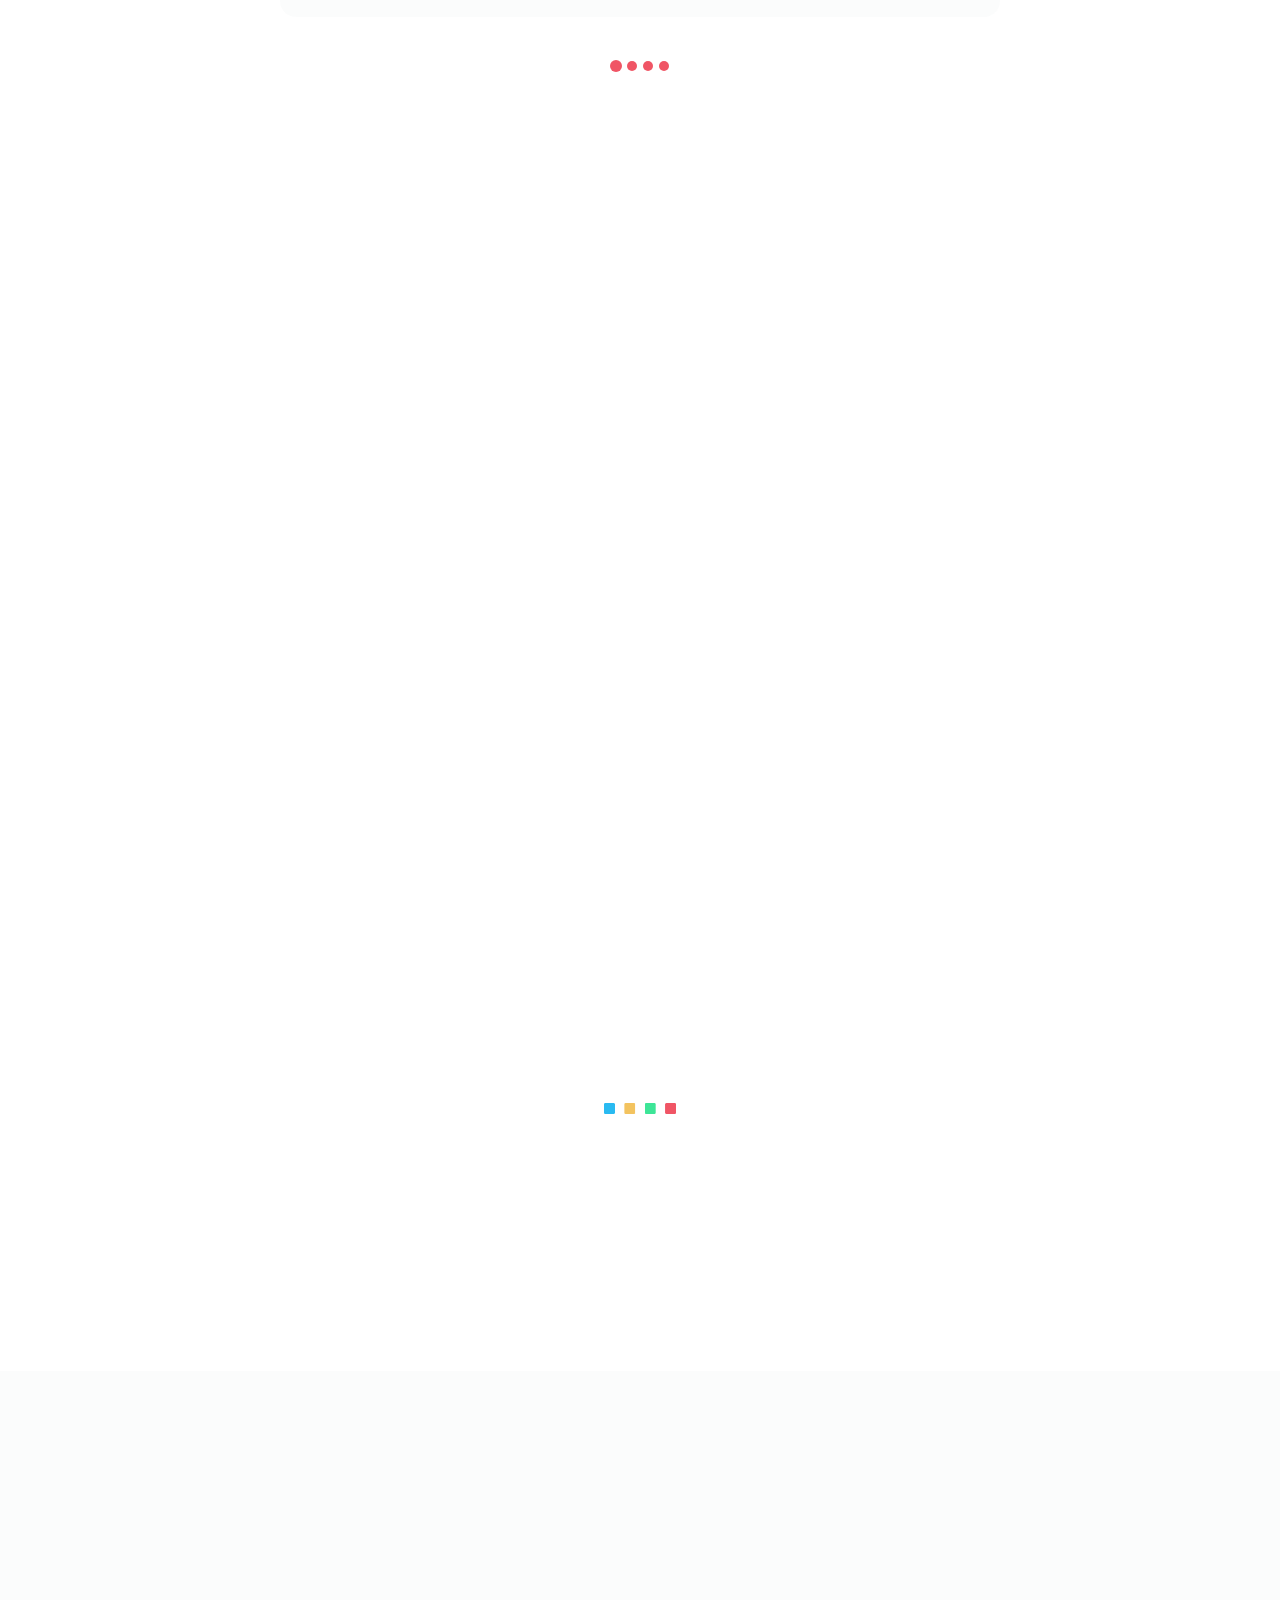
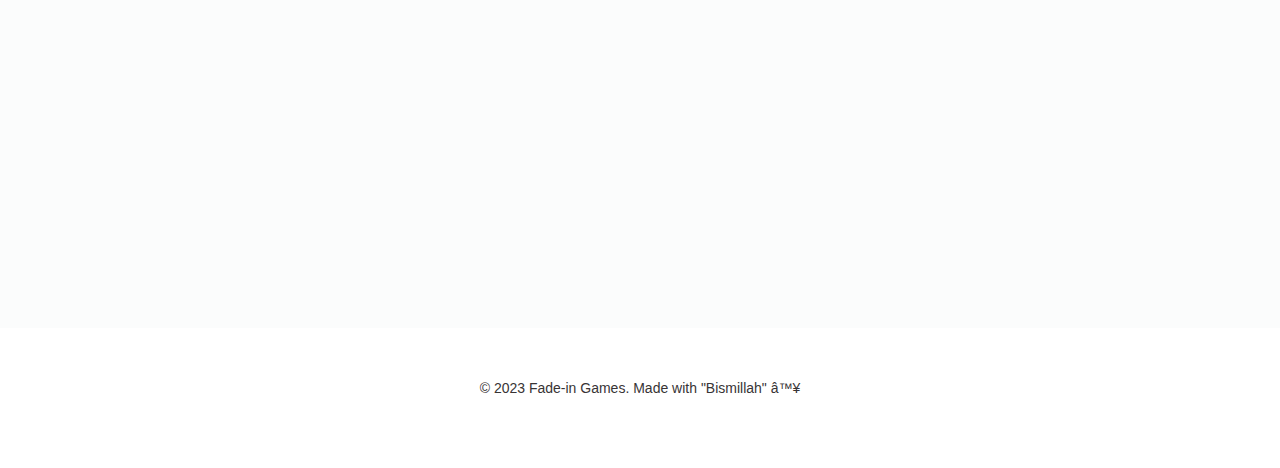
==== commit 7157a16f: "Feedbacks" ====
--- a/index.html
+++ b/index.html
@@ -144,17 +144,17 @@
 	                                	<strong>GameDev</strong> Academy
 	                                </h1>
 	                            	<h4>
-	                            		Научим вашего ребенка разрабатывать свои игры за 4 недели! 🤓🎮
+	                            		Научим ребенка программированию без стресса с помощью игр! 🤓🎮
 	                            	</h4>
 	                            </div>
 	                        </div>
 	                        <div class="panel-body">
 	                            <form autocomplete="off" class="form-signin" method="POST" target="_self" action="https://docs.google.com/forms/d/e/1FAIpQLSfU4tK6GaS7bMU9CHMwV8aLepUBGXRO9-pkcdLb3U8bGS9gng/formResponse">
 	                                <fieldset>
-	                                    <input class="form-control" placeholder="ФИО" id="username" type="text" name="entry.1613875098">
+	                                    <input class="form-control" placeholder="Как вас зовут" id="username" type="text" name="entry.1613875098">
 	                                    <input class="form-control" placeholder="Номер телефона" id="phone" type="text" pattern="\+7\d{10}||\+7 \d{10}" required oninvalid="setCustomValidity('Пожалуйста введите номер телефона в формате +7 777 111 22 33')"
     										onchange="try{setCustomValidity('')}catch(e){}" name="entry.1629780840">
-	                                    <input class="form-control" placeholder="Возраст" id="age" type="text" name="entry.1872492607">
+	                                    <input class="form-control" placeholder="Возраст ребенка" id="age" type="text" name="entry.1872492607">
 	                                    <br>
                                 		<input class="modal-type" type="hidden" id="typeModal" value="Заявка" name="entry.125601594">
 	                                    <input class="wow bounceIn btn btn-lg btn-success btn-block" type="submit" id="submit" value="Бесплатная консультация">
@@ -601,7 +601,7 @@
 	                    </div>
 	                </div> 
 
-	                <br/><br/><br/><br/><br/><br/>
+	                <br/><br/><br/>
 
 	                <div class="row">
 	                    <div class="col-md-6  wow fadeInRight" data-wow-duration="1s" data-wow-delay=".5s">
@@ -669,117 +669,188 @@
 		</a>
 		<br/>
 		<!-- Our team	   -->
+
+<!-- <section id="carousel wow fadeInUp data-wow-duration="1s" data-wow-delay=".5s"">    				
+
+</section> -->
 		
 		<div class="container">
 
 			<div class="section-title wow fadeInUp">
-				<h2>Слова, которые вдохновляют</h2>
-				<h4>Разработка игр - это не только про игры, это про жизнь! 🚀</h4>
+				<h2>Отзывы наших выпускников</h2>
+				<h4>Разработка игр - это не только про игры, это про нас, про людей! 🚀</h4>
 			</div>
 			<br/>
-			<section class="row row-eq-height">
-
-	            <div class="row-eq-height col-xs-12 col-sm-12 col-md-4 col-lg-4 wow fadeInUp data-wow-duration="1s" data-wow-delay=".5s"">
-
-		            <div class="card hovercard row-eq-height">
-		                <div class="cardheader-blue">
-
-		                </div>
-		                <div class="avatar">
-		                    <img alt="" src="images/max.jpg">
-		                </div>
-		                <div class="info">
-		                    <div class="title">
-		                        Максим
-			                    <h5>
-			                    	ВШЭ, Москва
-			                    </h5>
-		                    </div>
-		                    	<br/>
-
-			                    <p><i>
-			                    	Очень хорошие преподаватели, которые находят к каждому студенту свой подход. Программа курса интересная и позволяет окунуться в геймдев с головой :)
-			                    </i></p>
-			                    
-			                    <br/>
-		                </div>
-		                <div class="bottom">
-		                	<a href="https://vk.com/exuspax/">Ссылка на мою группу в ВК</a>
-		                </div>
-		            </div>
-
-	            </div>
-	            <div class="row-eq-height col-xs-12 col-sm-12 col-md-4 col-lg-4 wow fadeInUp data-wow-duration="1s" data-wow-delay=".5s"">
-
-		            <div class="card hovercard row-eq-height">
-		                <div class="cardheader-orange">
-
-		                </div>
-		                <div class="avatar">
-		                    <img alt="" src="images/ilyas.jpg">
-		                </div>
-		                <div class="info">
-		                    <div class="title">
-		                        Ильяс
-			                    <h5>
-			                    	Разработчик в Black Fire Ltd
-			                    </h5>
-		                    </div>
-	                    	<br/>
-
-		                    <p><i>
-		                    	На курсах от GameDev Academy, получил все нужные основы для старта пути в Game Dev, а именно: как анализировать конкретный рынок(WebGL, Desktop, Mobile), узнал как продвигать свой продукт инвесторам, обучили грамотной архитектуре своего проекта как часть программирования, так и художественную, и благодаря этим навыкам защитил проект у преподавателя Сакена. 
-		                    	<br/><br/>
-								Благодарю GameDev Academy и Сакена за хороший материал и грамотный подход к обучению!
-							</i></p>
-
-							<br/>
-		                </div>
-		                <div class="bottom">
-		                	<a href="https://www.linkedin.com/in/ilyas-sadyrov-895163206/">Мой LinkedIn</a>
-		                </div>
-		            </div>
-
-	            </div>
-	            <div class="row-eq-height col-xs-12 col-sm-12 col-md-4 col-lg-4 wow fadeInUp data-wow-duration="1s" data-wow-delay=".5s"">
-
-		            <div class="card hovercard">
-		                <div class="cardheader-red">
-
-		                </div>
-		                <div class="avatar">
-		                    <img alt="" src="images/dana_kap.jpg">
-		                </div>
-		                <div class="info">
-		                    <div class="title">
-		                        Дана
-			                    <h5>
-			                    	Kaspi, инженер/аналитик 
-			                    </h5>
-		                    </div>
-	                    	<br/>
-
-		                    <p><i>
-		                    	Хочу выразить благодарность Сакену, который проводил занятия по Unity. Его профессионализм, ясное изложение материала и индивидуальный подход к каждому студенту сделали процесс обучения невероятно интересным и познавательным.
-		                    	<br/><br/>
-								Занятия были структурированными и понятными даже для новичков в разработке игр. Преподаватель умело объяснял сложные концепции и тонкости использования Unity, что позволило уверенно двигаться вперед и понимать основные принципы создания игр.
-								<br/><br/>
-								Особенно приятно было то, что на уроках акцент делался не только на теории, но и на практических заданиях. 
-								Это позволило сразу же применять полученные знания на практике, что значительно ускоряло усвоение материала.
-							</i></p>
-
-							<br/>
-		                </div>
-		                <!-- <div class="bottom">
-		                	<a href="https://itunes.apple.com/kz/developer/saken-sydykov/id1267724909">www.bit.ly/sakewa</a>
-		                </div> -->
-		            </div>
-
-	            </div>
+			<section class="carousel">
+
+				<div class="row">
+					<div class=" col-xs-12 col-sm-12 col-md-8 col-lg-8 col-md-offset-2 col-lg-offset-2">
+						<div class="carousel slide" id="fade-quote-carousel" data-ride="carousel" data-interval="3000">
+						  	<!-- Carousel indicators -->
+		                  	<ol class="carousel-indicators">
+							    <li data-target="#fade-quote-carousel" data-slide-to="0" class="active"></li>
+							    <li data-target="#fade-quote-carousel" data-slide-to="1"></li>
+							    <li data-target="#fade-quote-carousel" data-slide-to="2"></li>
+			                    <li data-target="#fade-quote-carousel" data-slide-to="3"></li>
+						  	</ol>
+						  	<!-- Carousel items -->
+						  	<div class="carousel-inner">
+							    <div class="active item">
+			                        <div class="col-xs-12 col-sm-12 col-md-12 col-lg-12">
+
+							            <div class="card hovercard row-eq-height">
+							                <div class="cardheader-blue">
+								                <div class="quote"><i class="fa fa-quote-left fa-4x"></i></div>
+							                </div>
+							                <div class="avatar">
+							                    <img alt="" src="images/max.jpg">
+							                </div>
+							                <div class="info">
+							                    <div class="title">
+							                        Максим
+								                    <h5>
+								                    	ВШЭ, Москва
+								                    </h5>
+							                    </div>
+							                    	<br/>
+
+								                    <p><i>
+								                    	Очень хорошие преподаватели, которые находят к каждому студенту свой подход. Программа курса интересная и позволяет окунуться в геймдев с головой :)
+								                    </i></p>
+								                    
+								                    <br/>
+							                </div>
+							                <div class="bottom">
+							                	<a href="https://vk.com/exuspax/">Ссылка на мою группу в ВК</a>
+							                </div>
+							            </div>
+
+						            </div>
+							    </div>
+							    <div class="item">
+						            <div class="col-xs-12 col-sm-12 col-md-12 col-lg-12">
+
+							            <div class="card hovercard row-eq-height">
+							                <div class="cardheader-orange">
+								                <div class="quote"><i class="fa fa-quote-left fa-4x"></i></div>
+							                </div>
+							                <div class="avatar">
+							                    <img alt="" src="images/ilyas.jpg">
+							                </div>
+							                <div class="info">
+							                    <div class="title">
+							                        Ильяс
+								                    <h5>
+								                    	Разработчик в Black Fire 
+								                    </h5>
+							                    </div>
+						                    	<br/>
+
+							                    <p><i>
+							                    	На курсах от GameDev Academy, получил все нужные основы для старта пути в Game Dev, а именно: как анализировать конкретный рынок(WebGL, Desktop, Mobile), узнал как продвигать свой продукт инвесторам, обучили грамотной архитектуре своего проекта как часть программирования, так и художественную, и благодаря этим навыкам защитил проект у преподавателя Сакена. 
+							                    	<br/><br/>
+													Благодарю GameDev Academy и Сакена за хороший материал и грамотный подход к обучению!
+												</i></p>
+
+												<br/>
+							                </div>
+							                <div class="bottom">
+							                	<a href="https://www.linkedin.com/in/ilyas-sadyrov-895163206/">Мой LinkedIn</a>
+							                </div>
+							            </div>
+
+						            </div>
+							    </div>
+			                    <div class="item">
+						            <div class="col-xs-12 col-sm-12 col-md-12 col-lg-12">
+
+							            <div class="card hovercard row-eq-height">
+							                <div class="cardheader-green">
+								                <div class="quote"><i class="fa fa-quote-left fa-4x"></i></div>
+							                </div>
+							                <div class="avatar">
+							                    <img alt="" src="images/dana.jpg">
+							                </div>
+							                <div class="info">
+							                    <div class="title">
+							                        Дана
+								                    <h5>
+								                    	iOS разработчик
+								                    </h5>
+							                    </div>
+						                    	<br/>
+
+							                    <p><i>
+							                    	Проходила курсы по Unity у Сакена, большое спасибо ему и GameDev Academy! 🎮
+													<br/>
+													Сакен великолепно сочетает техническое мастерство и креативность с индивидуальным подходом, делая каждое занятие уникальным. Его умение объяснять сложные вещи простым языком – настоящий талант. Его стиль обучения создавал комфортную атмосферу, что сделало учебный процесс не только познавательным, но и увлекательным, а уроки пролетали незаметно.
+													<br/><br/>
+													Не могу не отметить практическую ценность курса, так как изученные навыки непосредственно применялись в создании собственных игровых проектов. Это придало уверенности и мотивации для дальнейшего развития в этой области.
+													<br/><br/>
+													Все было очень хорошо организовано. Эти курсы – идеальный путь в мир game development! :)
+												</i></p>
+
+												<br/>
+							                </div>
+							               <!--  <div class="bottom">
+							                	<a href="https://www.linkedin.com/in/ilyas-sadyrov-895163206/">Мой LinkedIn</a>
+							                </div> -->
+							            </div>
+
+						            </div>
+							    </div>
+			                    <div class="item">
+						            <div class="col-xs-12 col-sm-12 col-md-12 col-lg-12">
+
+							            <div class="card hovercard row-eq-height">
+							                <div class="cardheader-red">
+								                <div class="quote"><i class="fa fa-quote-left fa-4x"></i></div>
+							                </div>
+							                <div class="avatar">
+							                    <img alt="" src="images/dana_kap.jpg">
+							                </div>
+							                <div class="info">
+							                    <div class="title">
+							                        Дана
+								                    <h5>
+								                    	Kaspi, инженер/аналитик 
+								                    </h5>
+							                    </div>
+						                    	<br/>
+
+							                    <p><i>
+							                    	Хочу выразить благодарность Сакену, который проводил занятия по Unity. Его профессионализм, ясное изложение материала и индивидуальный подход к каждому студенту сделали процесс обучения невероятно интересным и познавательным.
+							                    	<br/><br/>
+													Занятия были структурированными и понятными даже для новичков в разработке игр. Преподаватель умело объяснял сложные концепции и тонкости использования Unity, что позволило уверенно двигаться вперед и понимать основные принципы создания игр.
+													<br/><br/>
+													Особенно приятно было то, что на уроках акцент делался не только на теории, но и на практических заданиях. 
+													Это позволило сразу же применять полученные знания на практике, что значительно ускоряло усвоение материала.
+												</i></p>
+
+												<br/>
+							                </div>
+							                <!-- <div class="bottom">
+							                	<a href="https://itunes.apple.com/kz/developer/saken-sydykov/id1267724909">www.bit.ly/sakewa</a>
+							                </div> -->
+							            </div>
+
+						            </div>
+							    </div>
+						  	</div>
+			                <a class="left carousel-control" href="#fade-quote-carousel" data-slide="prev" style="margin-left:16px;">
+			                	<h1><strong><i class="fa fa-chevron-circle-left" aria-hidden="true"></i></strong></h1>
+			            	</a>
+			                <a class="right carousel-control" href="#fade-quote-carousel" data-slide="next" style="margin-right:16px;">
+			                	<h1><strong><i class="fa fa-chevron-circle-right" aria-hidden="true"></i></strong></h1>
+			            	</a>
+						</div>
+					</div>							
+				</div>
+			
 	            <div class="col-md-3 col-lg-4">
 	            </div>
 	            <div class="col-xs-12 col-sm-12 col-md-6 col-lg-4 wow fadeInUp data-wow-duration="1s" data-wow-delay=".5s"">
-	            <br/>
+	            	<br/>
 	            	<button class="btn btn-success btn-lg btn-block" data-toggle="modal" data-whatever="Заявка" data-target="#apply" style="margin: 4px;">
 	                  		Подать заявку
                   	</button>
--- a/css/main.css
+++ b/css/main.css
@@ -20,6 +20,69 @@
 
 /* CSS-only ribbon styles    */
 
+/*-------------------------------*/
+/*      Code snippet by          */
+/*      @maridlcrmn              */
+/*-------------------------------*/
+
+
+.quote {
+    color: rgba(0,0,0,.1);
+    text-align: left;
+    margin-left: 24px;
+    margin-top: 24px;
+}
+
+/* Reposition the controls slightly */
+.carousel-control { 
+    padding-top: 225px;
+    color:#31708f;  
+} 
+.carousel-control:hover, 
+.carousel-control:focus { 
+    color:#31708f; 
+} 
+.carousel-control.left, .carousel-control.right { 
+    background-image: none; 
+}
+
+/*-------------------------------*/
+/*    Carousel Fade Transition   */
+/*-------------------------------*/
+
+#fade-quote-carousel.carousel {
+  padding-bottom: 60px;
+}
+#fade-quote-carousel.carousel .carousel-inner .item {
+  opacity: 0;
+  -webkit-transition-property: opacity;
+      -ms-transition-property: opacity;
+          transition-property: opacity;
+}
+#fade-quote-carousel.carousel .carousel-inner .active {
+  opacity: 1;
+  -webkit-transition-property: opacity;
+      -ms-transition-property: opacity;
+          transition-property: opacity;
+}
+#fade-quote-carousel.carousel .carousel-indicators {
+  bottom: 10px;
+}
+#fade-quote-carousel.carousel .carousel-indicators > li {
+  background-color: #F05565;
+  border: none;
+}
+#fade-quote-carousel blockquote {
+    text-align: center;
+    border: none;
+}
+#fade-quote-carousel .profile-circle {
+    width: 100px;
+    height: 100px;
+    margin: 0 auto;
+    border-radius: 100px;
+}
+
 /*Custom font family*/
 
 @font-face {
@@ -58,7 +121,7 @@
   display: -webkit-box;
   display: -webkit-flex;
   display: -ms-flexbox;
-  display:         flex;
+  display: flex;
 }
 
 .showcss{ display:block;}
@@ -489,7 +552,11 @@
 /*h5{font-size:28px;font-weight:600;margin:15px 0;color:#384047;}*/
 h5{font-size:18px;margin:10px 0;color:#383435;}
 h6{font-size:16px;margin:10px 0;color:#383435;}
-p{color:#383435;}
+p{
+    color:#383435;
+    margin-left: 16px;
+    margin-right: 16px;
+}
 
 a{color:#5173bd;}
 a:hover,a:focus{color:#5173bd;}
@@ -1213,6 +1280,11 @@
     /*background-size: cover;*/
     height: 160px;
 }
+.card.hovercard .cardheader-green {
+    background-color: #3CE696;
+    /*background-size: cover;*/
+    height: 160px;
+}
 .card.hovercard .cardheader-red {
     background-color: #F05565;
     /*background-size: cover;*/
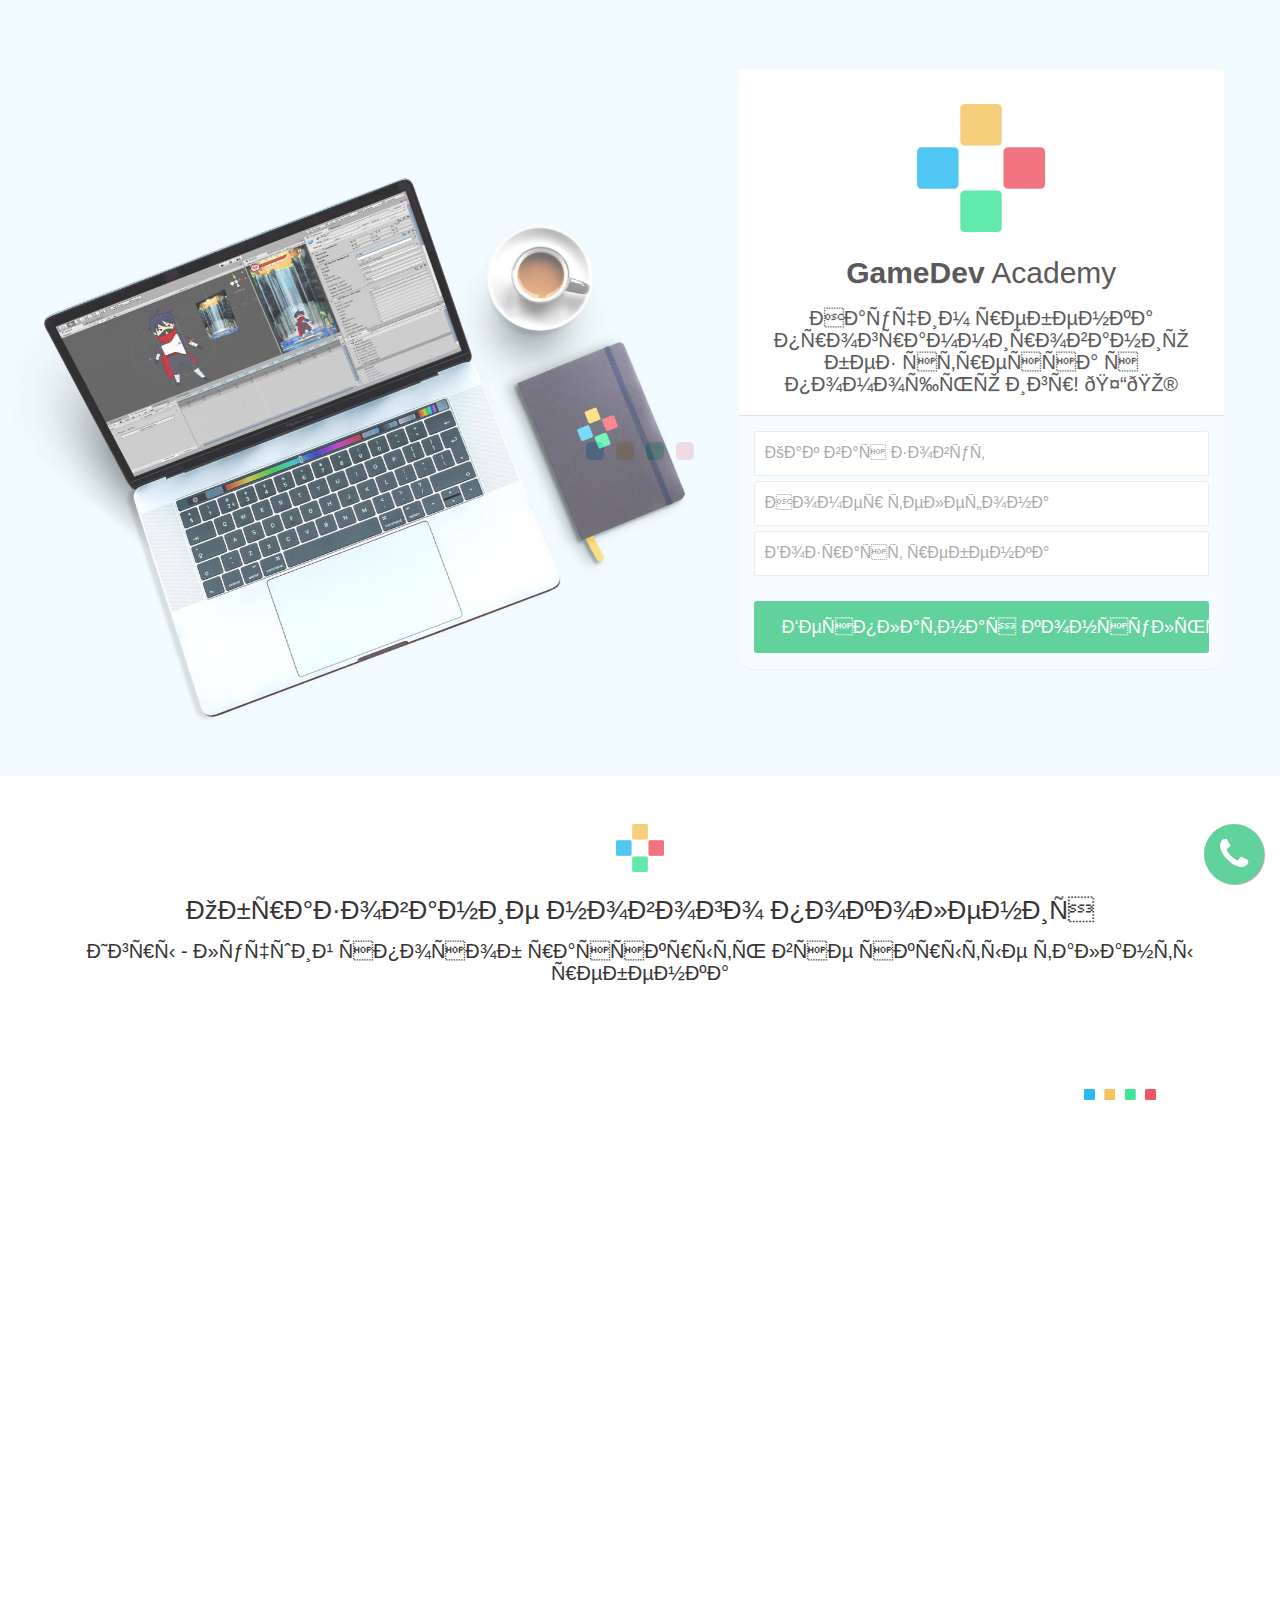
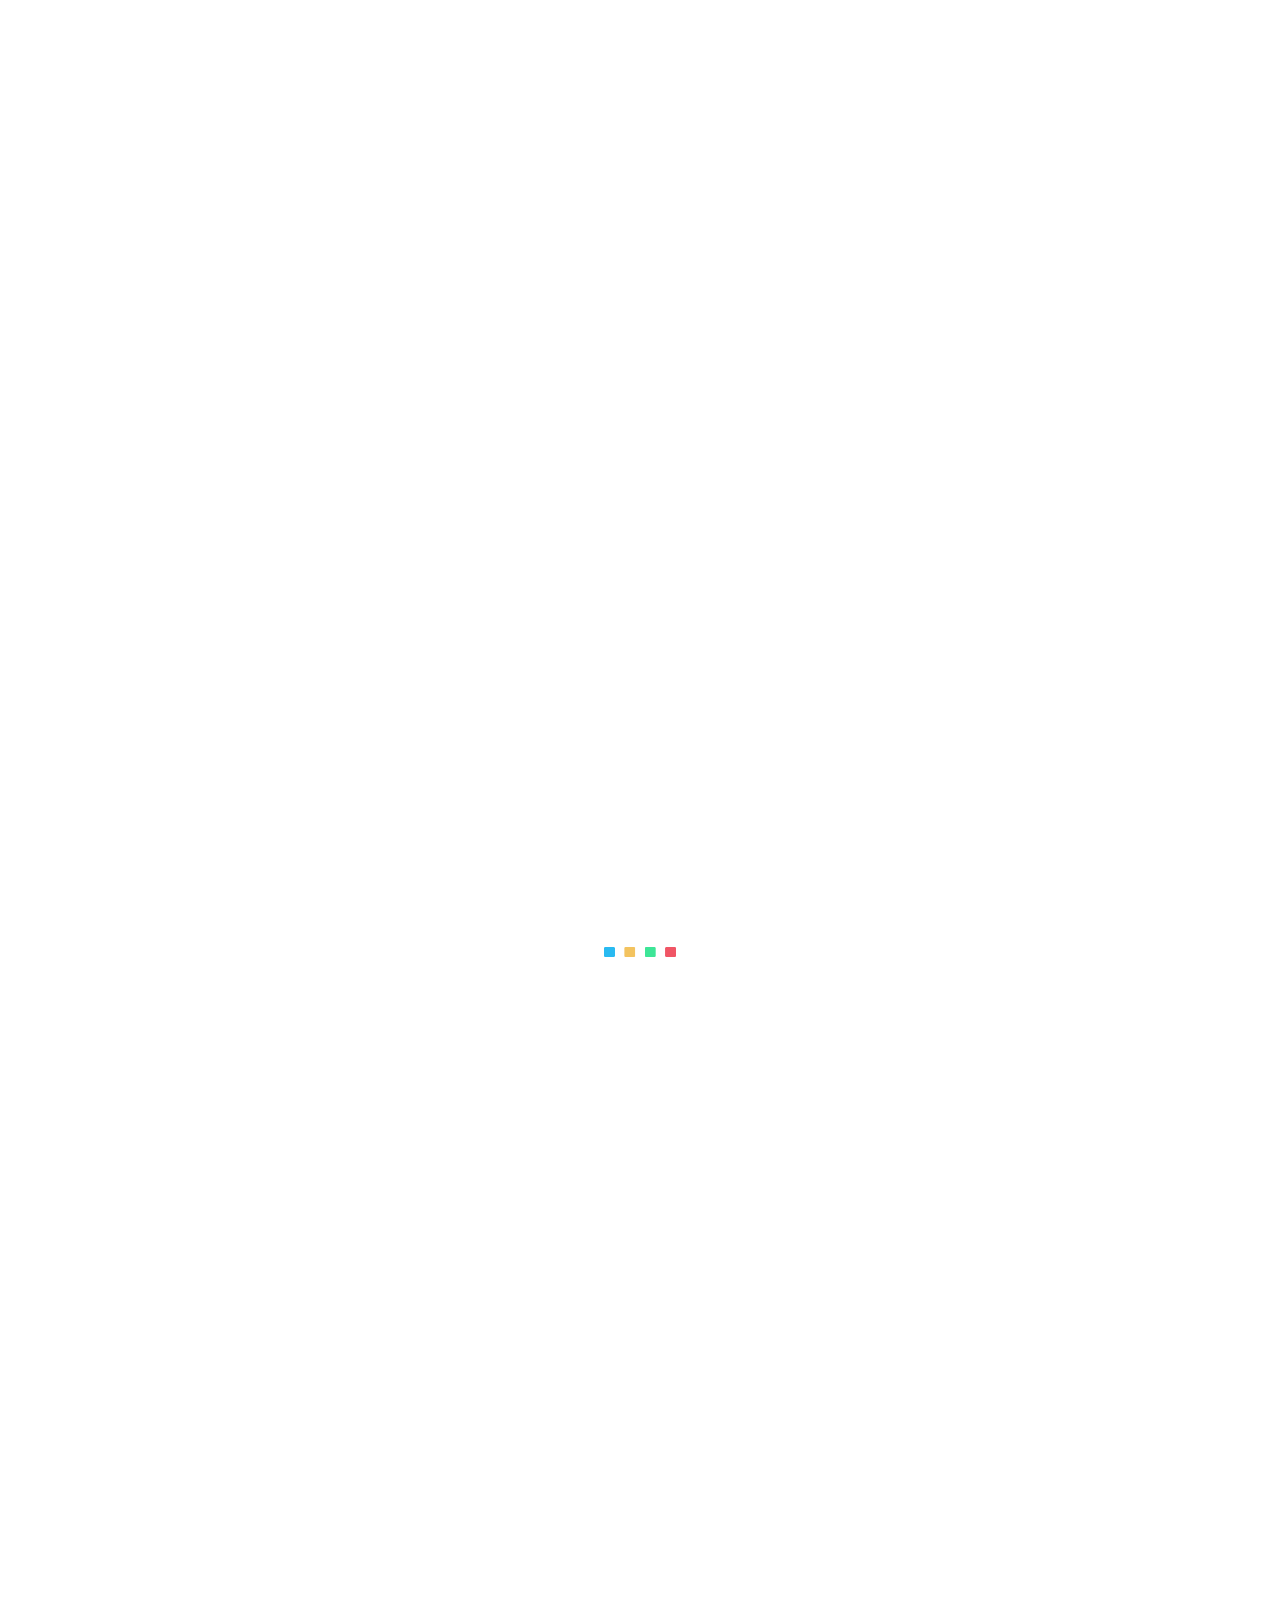
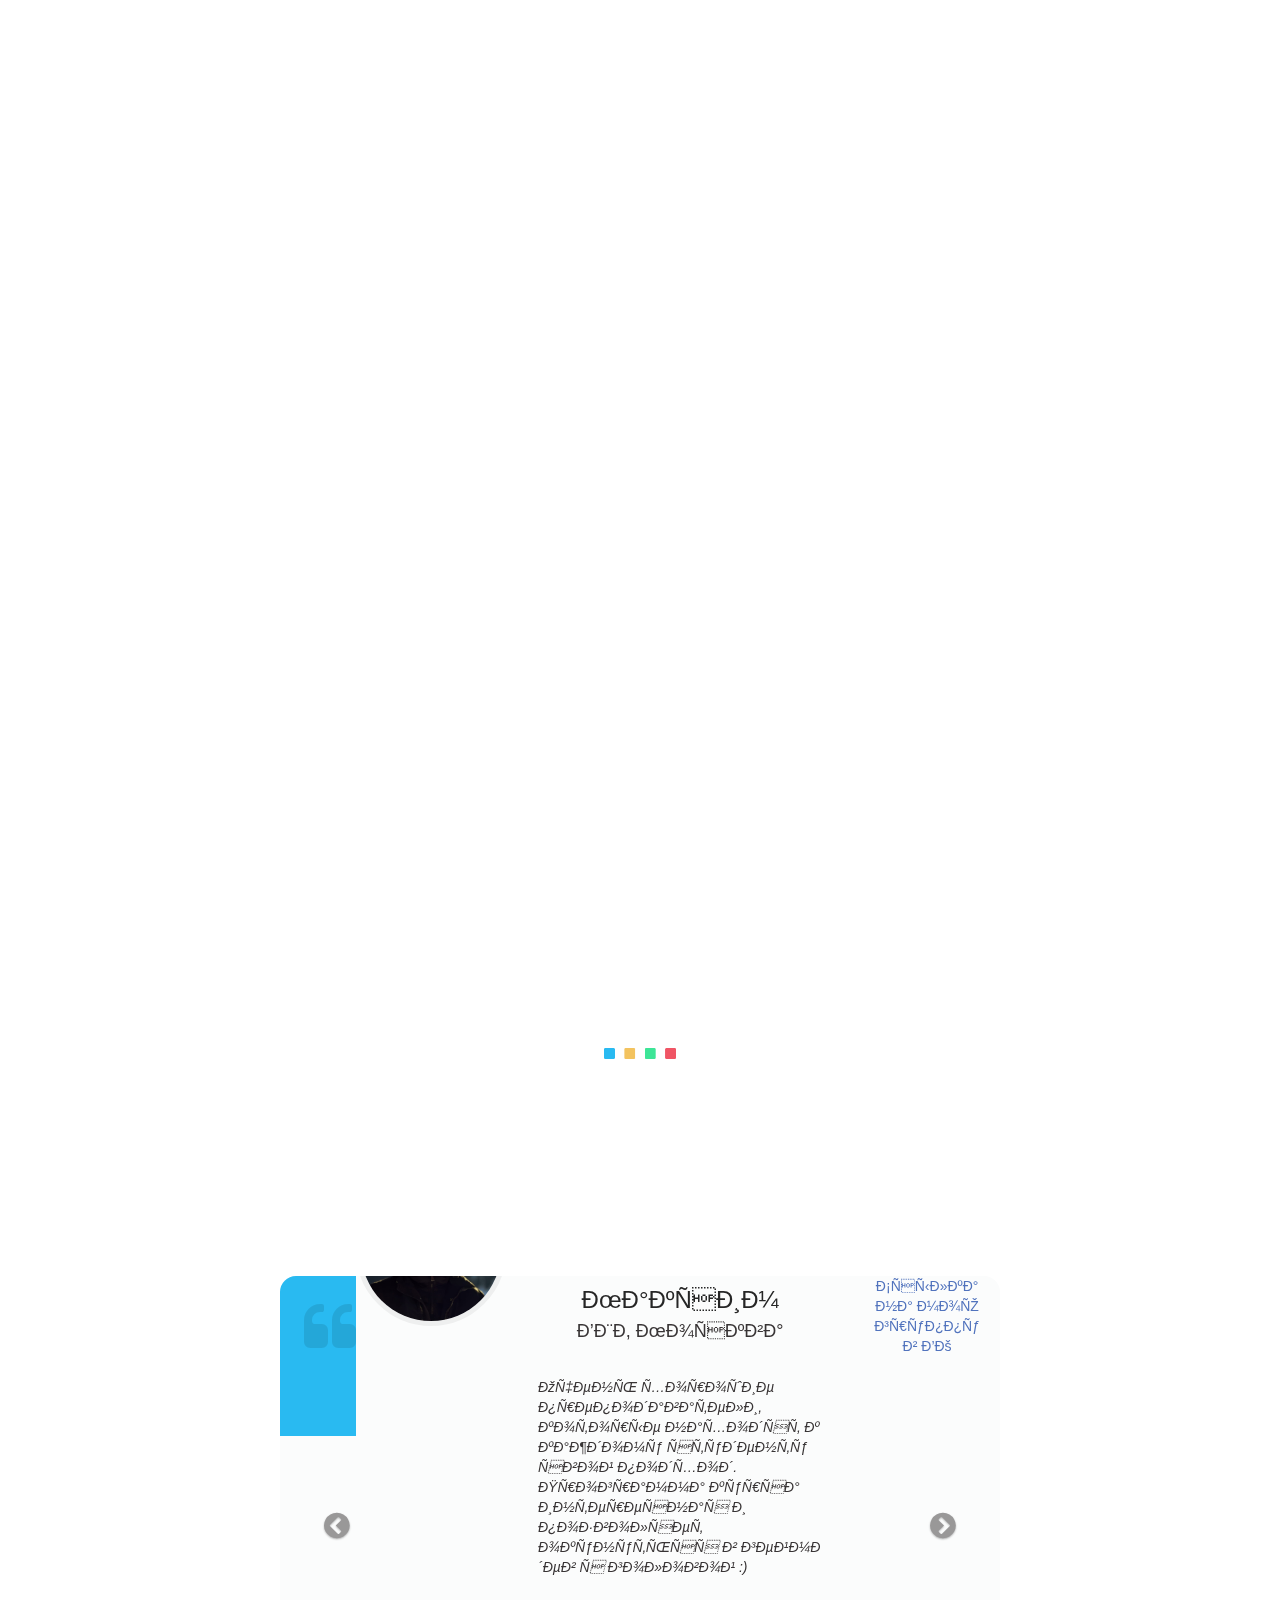
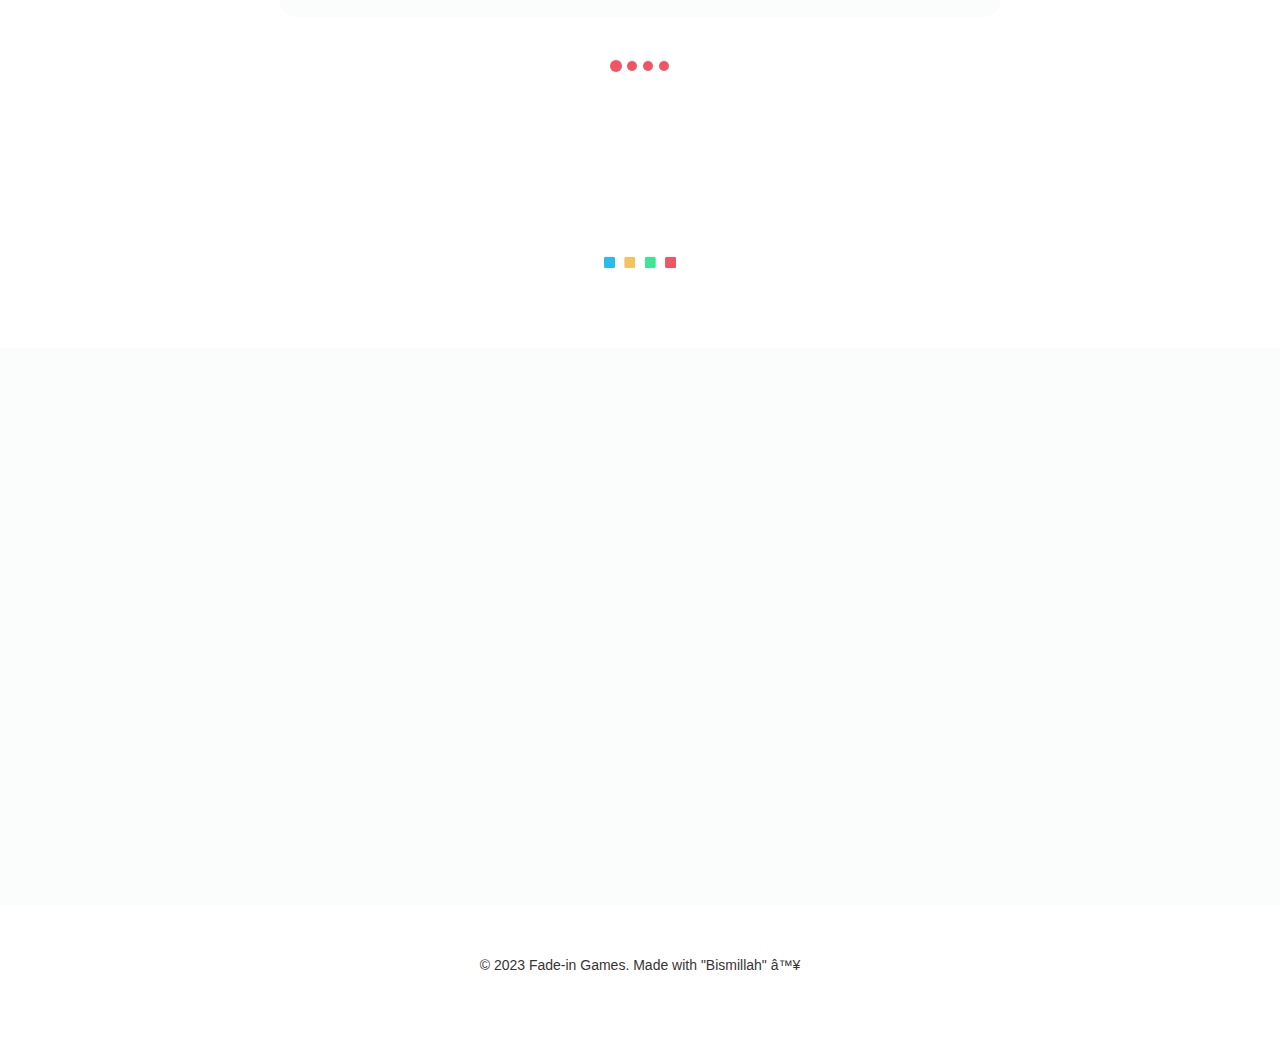
==== commit 9c112cab: "Commit" ====
--- a/index.html
+++ b/index.html
@@ -668,12 +668,8 @@
 			<img src="images/gda_hor_logo.jpg" width="72px" style="margin: auto; display: block;">
 		</a>
 		<br/>
-		<!-- Our team	   -->
-
-<!-- <section id="carousel wow fadeInUp data-wow-duration="1s" data-wow-delay=".5s"">    				
-
-</section> -->
-		
+
+		<!-- Feedbacks -->
 		<div class="container">
 
 			<div class="section-title wow fadeInUp">
@@ -858,10 +854,13 @@
 			</section>
 		</div>
 		
+		<br/><br/><br/><br/>
 		<!-- <hr/> -->
-		<!-- <img src="images/gda_hor_logo.jpg" width="72px" style="margin: auto; display: block;"> -->
+		<img src="images/gda_hor_logo.jpg" width="72px" style="margin: auto; display: block;"> 
+		<br/><br/><br/><br/>
+
 		<!-- Prising list	   -->
-		<div class="container">
+		<!-- <div class="container">
  
 			<div class="section-title wow fadeInUp">
 				<h2>Цены</h2>
@@ -980,17 +979,14 @@
 
 			</section>
  
-		</div>
+		</div> -->
 
 		<!-- <br/> -->
 		<!-- <hr/> -->
 		
-		<a href="" data-toggle="modal" data-target="#apply">
-			<img src="images/gda_hor_logo.jpg" width="72px" style="margin: auto; display: block;">
-		</a>
 
 		<!-- Partners section  -->
-		<div class="section-title wow fadeIn">
+		<!-- <div class="section-title wow fadeIn">
 			<h2>Наши партнеры</h2>
 		</div>
 	
@@ -1018,7 +1014,7 @@
 			</div>
 		</section>
  
-		<br><br>
+		<br><br> -->
 
 	</div><! --/container -->
  
@@ -1086,7 +1082,7 @@
 			            <legend>Наши контакты:</legend>
 			            <address>
 	                        <strong>Fade-in Games</strong><br>
-	                        <!-- Шумный Переулок 2, 4 этаж, 050060<br> -->
+	                        БЦ Golden, Улица Айманова 124, 3 этаж, 301 офис<br> 
 	                        Алматы, Казахстан<br>
 	                        <a href="tel:+7-747-207-7017">Тел: +7 706 607 3476</a>
 			            </address>
@@ -1104,9 +1100,9 @@
 	                    	<!-- <a href="https://t.me/F4d3in" style="margin-right: 12px;">
 	                    		<img src="images/telegram.png" width="25px">
 	                    	</a> -->
-	                    	<a href="https://www.facebook.com/GameDevAcademy-106012707634114/">
+	                    	<!-- <a href="https://www.facebook.com/GameDevAcademy-106012707634114/">
 	                    		<img src="images/facebook.png" width="25px">
-	                    	</a>
+	                    	</a> -->
 			            </form>
 			        </div>
 			    </div>
--- a/css/main.css
+++ b/css/main.css
@@ -1267,7 +1267,7 @@
     -webkit-border-radius: 16px;
     -moz-border-radius: 16px;
     border-radius: 16px;
-    background-color: rgba(214, 224, 226, 0.1);
+    background-color: #FBFCFC;
 }
 
 .card.hovercard .cardheader-blue {
